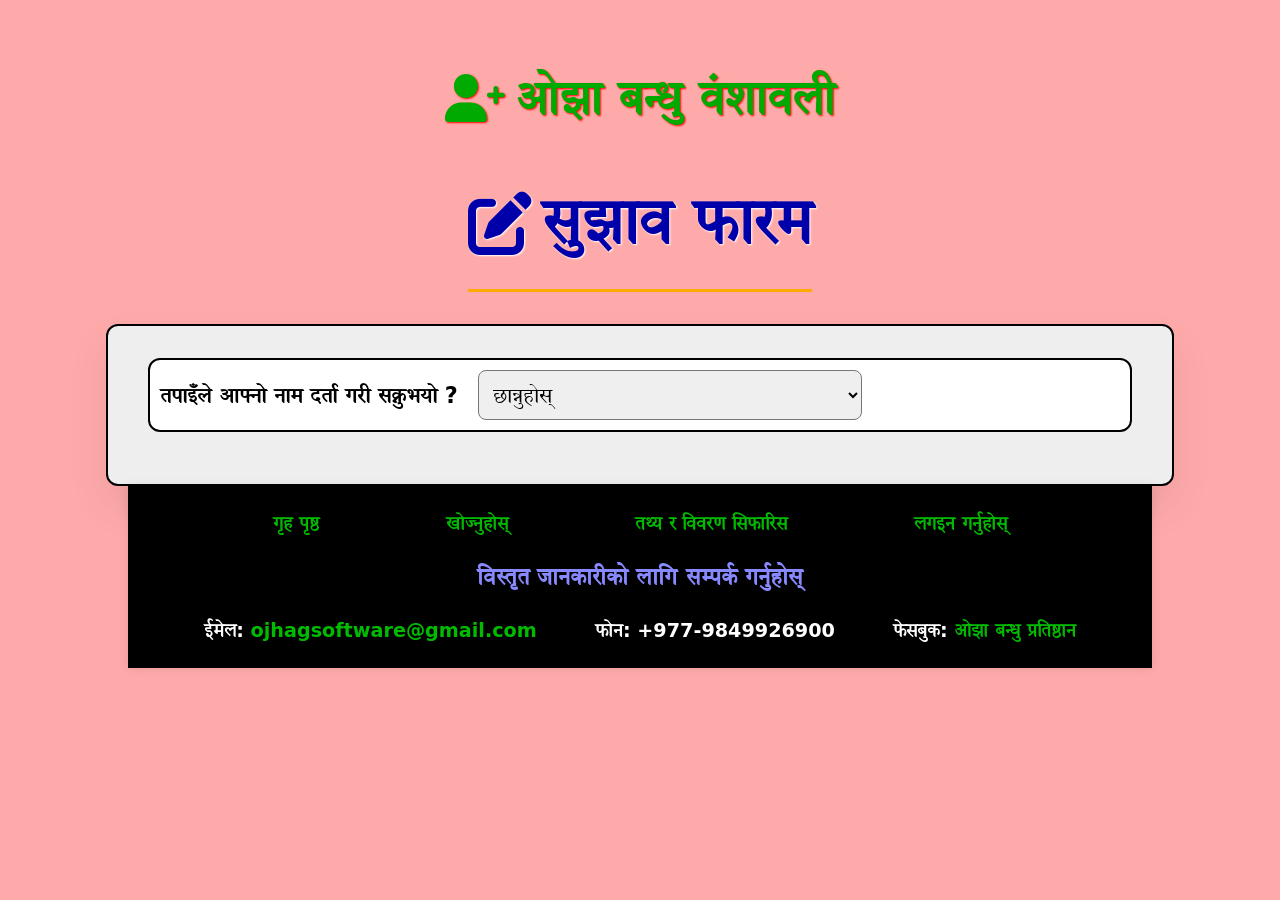
==== RequestPage/RequestIndex.html @ 09c6cccd "Initial project upload" ====
<!DOCTYPE html>
<html lang="en">
<head>
    <meta charset="UTF-8" />
    <meta name="viewport" content="width=device-width, initial-scale=1.0" />
    <title>सदस्य सुझाव</title>
    <link rel="icon" type="image/x-icon" href="../ojhag.png">
    <link rel="stylesheet" href="https://cdnjs.cloudflare.com/ajax/libs/font-awesome/6.0.0-beta3/css/all.min.css" />
    <link rel="stylesheet" href="RequestStyle.css" />
</head>
<body>
    <div id="MainBody">
        <h1 id="MainHeading1"><i class="fas fa-user-plus"></i>ओझा बन्धु वंशावली</h1>
        <h1 id="MainHeading2"><i class="fas fa-edit"></i>सुझाव फारम</h1>
        
        <div id="FillerDataBox">
            <div id="IsRegisteredBox">
                तपाइँले आफ्नो नाम दर्ता गरी सक्नुभयो ? 
                <select id="isRegisteredSelect">
                    <option selected disabled>छान्नुहोस्</option>
                    <option value="yes">गरी सकेँ</option>
                    <option value="no">गरेको छैँन</option>
                </select>
            </div>
            <div id="FillerIdentificationBox" style="display:none;">
                <div id="FillerIDHead">तपाइँको विवरण भर्नुहोस्</div>
                <div id="GenSelectBox">पुस्ता छान्नुहोस्
                    <select id="fillerGenerationSelect">
                        <option selected disabled>छान्नुहोस्</option>
                        <option value="1">पहिलो पुस्ता</option>
                        <option value="2">दोस्रो पुस्ता</option>
                        <option value="3">तेस्रो पुस्ता</option>
                        <option value="4">चौथो पुस्ता</option>
                        <option value="5">पाँचौं पुस्ता</option>
                        <option value="6">छैटौं पुस्ता</option>
                        <option value="7">सातौं पुस्ता</option>
                        <option value="8">आठौं पुस्ता</option>
                        <option value="9">नवौं पुस्ता</option>
                        <option value="10">दसौं पुस्ता</option>
                    </select>
                </div>
                <div id="CodeFillingBox">
                    <div id="CodeFillerLabel">आफ्नो ब्यक्तिगत कोड भर्नुहोस्ः</div>
                    <input type="text" id="fillerCode" placeholder="आफ्नो ब्यक्तिगत कोड । जस्तो K3.5.M2" />                    
                </div>
                <div id="FillerNameBox" style="display:none;">
                    <div id="FillerNameLabel">यो तपाइँ हो ?</div>
                    <div id="FillerName"></div>
                    <div id="FillerPhotoBox"><img id="FillerPhoto" src="" alt="Photo" style="display:none;" /></div>
                </div>
                <button id="btnConfirmFiller" style="display:none;">पुष्टि गर्नुहोस्</button>
                <div id="IsMemberRegisteredBox" style="display:none;">
                    विवरण भर्नुपर्ने मानिस सदस्यको रुपमा दर्ता भैसक्नुभएको छ ? 
                    <select id="isMemberRegisteredSelect">
                        <option selected disabled>छान्नुहोस्</option>
                        <option value="yes">भैसकेको छ </option>
                        <option value="no">भएको छैँन</option>
                    </select>
                </div> 
            </div> 
        </div>        
                
        <div id="SuggestMemberContainer" style="display:none;">
            <div id="SuggestMemberContainerHeading">आफन्तको विवरण भर्नुहोस्</div>
            <form id="addMemberForm" enctype="multipart/form-data">      
                <div id="MemberPersonalCodeBox" class="form-group" style="display:none;">
                    <label><i class="fas fa-code"></i> ब्यक्तिगत कोड</label>
                    <select id="MemberPersonalCodeSelect">
                        <option selected disabled>छान्नुहोस्</option>
                    </select>
                </div>
                <div class="form-group">
                    <label><i class="fas fa-book"></i> पुरा नाम (नेपालीमा)</label>
                    <input type="text" id="fullName" placeholder="जस्तोः रामप्रसाद ओझा" required />
                </div>
                <div class="form-group">
                    <label><i class="fas fa-book"></i> Full Name (English)</label>
                    <input type="text" id="fullNameEn" placeholder="e.g. Ram Prasad Ojha"/>
                </div>
                <div class="form-group">
                    <label><i class="fas fa-venus-mars"></i> लिङ्गः</label>
                    <select id="gender">
                        <option value="M">पुरूष</option>
                        <option value="F">महिला</option>
                        <option value="O">अन्य</option>
                    </select>
                </div>
                <div class="form-group">
                    <label><i class="fas fa-map-pin"></i> स्थायी ठेगानाः</label>
                    <input type="text" id="address" placeholder="वर्तमान/अन्तिम स्थायी ठेगाना" />
                </div>
                <div class="form-group">
                    <label><i class="fas fa-phone"></i> मोबाइल नंः</label>
                    <input type="tel" id="mobile" placeholder="98XXXXXXXX" />
                </div>
                <div class="form-group">
                    <label><i class="fas fa-envelope"></i> इमेल ठेगानाः</label>
                    <input type="email" id="email" placeholder="name@example.com" />
                </div>
                <div class="form-group">
                    <label><i class="fas fa-male"></i> बाबुको नामः</label>
                    <input type="text" id="father" placeholder="बाबुको पुरा नाम" />
                </div>
                <div class="form-group">
                    <label><i class="fas fa-female"></i> आमाको पुरा नामः</label>
                    <input type="text" id="mother" placeholder="आमाको पुरा नाम" />
                </div>
                <div class="form-group">
                    <label><i class="fas fa-ring"></i> श्रीमान/श्रीमतीको नामः</label>
                    <input type="text" id="spouse" placeholder="श्रीमान/श्रीमतीको नाम" />
                </div>
                <div class="form-group">
                    <label><i class="fas fa-calendar-alt"></i> जन्म मिति (बि.सं.)</label>
                    <input type="text" id="dob" placeholder="e.g. 2045-03-12" />
                </div>
                <div class="form-group full-width">
                    <label><i class="fas fa-child"></i> छोराहरूः</label>
                    <input type="text" id="sonsInput" placeholder="छोराहरूको नाम अल्पविराम (,) ले छुट्याउनुहोस्" />
                </div>
                <div class="form-group full-width">
                    <label><i class="fas fa-child"></i> छोरीहरूः</label>
                    <input type="text" id="daughtersInput" placeholder="छोरीहरूको नाम अल्पविराम (,) ले छुट्याउनुहोस्" />
                </div>
                <div class="form-group">
                    <label><i class="fas fa-briefcase"></i> पेशाः</label>
                    <input type="text" id="profession" placeholder="खेती, ब्यापार इत्यादि" />
                </div>
                <div class="form-group">
                    <label><i class="fas fa-graduation-cap"></i> शैक्षिक योग्यताः</label>
                    <input type="text" id="qualification" placeholder="e.g. M.A. " />
                </div>
                <div class="form-group">
                    <label><i class="fas fa-sort-numeric-up"></i> परिवारमा स्थानः</label>
                    <input type="text" id="position" placeholder="जेठो छोरो, साइँली बुहारी इत्यादि" />
                </div>
                <div class="form-group full-width">
                    <label><i class="fas fa-home"></i> विस्तृत ठेगानाः</label>
                    <textarea id="detailAddress" rows="2" placeholder="बसाइँ सराइ लगायत ठेगानाको इतिहास ..."></textarea>
                </div>
                <div class="form-group full-width">
                    <label><i class="fas fa-tools"></i> विस्तृत व्यवसायः</label>
                    <textarea id="detailProfession" rows="2" placeholder="व्यवसाय सम्बन्धि सम्पूर्ण जानकारी ..."></textarea>
                </div>
                <div class="form-group">
                    <label><i class="fas fa-book-open"></i> जीवन कथाः</label>
                    <textarea id="lifeStory" rows="2" placeholder="संक्षिप्त जीवन कथा ..."></textarea>
                </div>
                <div class="form-group">
                    <label><i class="fas fa-hourglass-end"></i> मृत्यु मिति / उमेर</label>
                    <input type="text" id="dodAge" placeholder="मृत्यु भैसकेको भए मिति, जीवित भए उमेर लेख्नुहोस्" />
                </div>
                <div class="form-group">
                    <label><i class="fas fa-image"></i> फोटो (अनुपात 3:4, अधिकतम 1MB) - पासपोर्ट साइज</label>
                    <div class="photo-upload-area">
                        <input type="file" id="photoFile" accept="image/*" style="display:none;" />
                        <button type="button" id="uploadToCloudinaryBtn" style="padding:6px 18px;">
                            <i class="fas fa-cloud-upload-alt"></i> फोटो छान्नुहोस्
                        </button>
                        <div id="photoFileNameDisplay" class="photo-file-name">कुनै फोटो छानिएको छैन</div>
                        <img id="photoPreview" class="photo-preview" src="" alt="preview" style="display:none;" />
                    </div>
                    <div id="uploadStatus" style="font-size:0.85rem; color:#2c5f2d;"></div>
                    <input type="hidden" id="photoUrl" value="" />
                    <input type="hidden" id="publicId" value="" />
                </div>
                <div id="ButtonBox">
                    <button type="reset" id="btnReset"><i class="fas fa-undo-alt"></i> रिसेट गर्नुहोस्</button>
                    <button type="submit" id="btnAddSuggestion"><i class="fas fa-save"></i> सुझाव पठाउनुहोस्</button>
                </div>
            </form>
            <div id="formFeedback" style="margin-top: 18px; font-weight: 500;"></div>
        </div>
        <div id="FooterBox">
            <div id="FooterLinks">
                <a href="../index.html">गृह पृष्ठ</a>
                <a href="../SearchPage/SearchIndex.html">खोज्नुहोस्</a>
                <a href="../RequestPage/RequestIndex.html">तथ्य र विवरण सिफारिस</a>
                <a href="../AdminPage/LoginPage/LoginIndex.html">लगइन गर्नुहोस्</a>
            </div>
            <div id="FooterHeading">विस्तृत जानकारीको लागि सम्पर्क गर्नुहोस्</div>
            <div id="FooterContacts">
                <div>ईमेल: <a href="mailto:ojhagsoftware@gmail.com">ojhagsoftware@gmail.com</a></div>
                <div>फोन: +977-9849926900</div>
                <div>फेसबुक: <a href="https://www.facebook.com/profile.php?id=100014476511307" target="_blank">ओझा बन्धु प्रतिष्ठान</a></div>
            </div>
        </div>
    </div>

    <!-- Crop Modal -->
    <div id="cropModal" class="crop-modal" style="display:none;">
        <div class="crop-modal-content">
            <div class="crop-modal-header">
                <h2><i class="fas fa-crop-alt"></i> फोटो क्रप गर्नुहोस् (3:4 पासपोर्ट साइज)</h2>
                <span class="crop-modal-close" id="cropModalClose">&times;</span>
            </div>
            <div class="crop-modal-body">
                <div class="crop-container" id="cropContainer">
                    <div class="crop-image-wrapper">
                        <img id="cropImage" src="" alt="Crop Image" />
                        <div class="crop-overlay" id="cropOverlay">
                            <div class="crop-box" id="cropBox">
                                <div class="crop-handle crop-handle-nw" data-handle="nw"></div>
                                <div class="crop-handle crop-handle-n" data-handle="n"></div>
                                <div class="crop-handle crop-handle-ne" data-handle="ne"></div>
                                <div class="crop-handle crop-handle-e" data-handle="e"></div>
                                <div class="crop-handle crop-handle-se" data-handle="se"></div>
                                <div class="crop-handle crop-handle-s" data-handle="s"></div>
                                <div class="crop-handle crop-handle-sw" data-handle="sw"></div>
                                <div class="crop-handle crop-handle-w" data-handle="w"></div>
                                <div class="crop-grid"></div>
                                <div class="crop-ratio-label">3:4</div>
                            </div>
                        </div>
                    </div>
                </div>
                <div class="crop-controls">
                    <button id="cropZoomIn" class="crop-btn" title="Zoom In"><i class="fas fa-search-plus"></i></button>
                    <button id="cropZoomOut" class="crop-btn" title="Zoom Out"><i class="fas fa-search-minus"></i></button>
                    <button id="cropRotateLeft" class="crop-btn" title="Rotate Left"><i class="fas fa-undo-alt"></i></button>
                    <button id="cropRotateRight" class="crop-btn" title="Rotate Right"><i class="fas fa-redo-alt"></i></button>
                    <button id="cropReset" class="crop-btn" title="Reset"><i class="fas fa-home"></i></button>
                </div>
                <div class="crop-actions">
                    <button id="cropCancel" class="crop-btn-secondary"><i class="fas fa-times"></i> रद्द गर्नुहोस्</button>
                    <button id="cropConfirm" class="crop-btn-primary"><i class="fas fa-check"></i> क्रप गर्नुहोस्</button>
                </div>
            </div>
        </div>
    </div>
    
    <!-- Scripts -->
    <script src="https://cdn.jsdelivr.net/npm/@supabase/supabase-js@2"></script>
    <script src="../../SupabaseConfig.js"></script>
    <script src="RequestScript.js"></script>
</body>
</html>
---- RequestPage/RequestStyle.css ----
@font-face {
    font-family: 'MySanskritFont';
    src: url('../Sanskrit-Text.ttf') format('truetype');
    font-weight: normal;
    font-style: normal;
}
* {
    margin: 0;
    padding: 0;
    box-sizing: border-box;
    font-family: 'Segoe UI', Roboto, system-ui, 'MySanskritFont', sans-serif;
}
body {
    background: #ffaaaa;
    padding: 2rem 1rem;
    display: flex;
    justify-content: center;
}
#MainBody{
    width: 100%;
    max-width: 1100px;
    display: flex;
    flex-direction: column;
    align-items: center;
    padding: 1rem;
}
#MainHeading1 {
    font-size: 3rem;
    font-weight: bold;
    color: #00aa00;
    display: flex;
    align-items: center;
    justify-content: center;
    gap: 10px;
    text-shadow: 1px 1px 2px #ff0000;
    margin-bottom: 0.5rem;
}
#MainHeading2 {
    font-size: 4rem;
    font-weight: bold;
    color: #0000aa;
    display: flex;
    align-items: center;
    justify-content: center;
    gap: 10px;
    border-bottom: 3px solid #ffaa00;
    text-shadow: 1px 1px 2px #fff;
    margin-bottom: 2rem;
}
#FillerDataBox{
    width: 100%;
    display: flex;
    flex-direction: column;
    align-items: stretch;
    background: #eee;
    border: 2px solid #000;
    border-radius: 12px;
    box-shadow: 0 20px 40px rgba(0,0,0,0.08);
    padding: 2rem 2.5rem;
}
#IsRegisteredBox{
    width: 100%;
    display: flex;
    flex-direction: row;
    align-items: center;
    font-size: 1.4rem;
    font-weight: bold;
    padding: 10px;
    gap: 20px;
    background: #fff;
    border-radius: 12px;
    border: 2px solid #000;
    margin-bottom: 20px;
}
#IsRegisteredBox select{
    width: 40%;
    padding: 10px;
    font-size: 1.4rem;
    border-radius: 8px;
}
#IsMemberRegisteredBox{
    width: 100%;
    display: none;
    flex-direction: row;
    align-items: center;
    font-size: 1.4rem;
    font-weight: bold;
    padding: 10px;
    gap: 20px;
    background: #fff;
    border-radius: 12px;
    border: 2px solid #000;
}
#IsMemberRegisteredBox select{
    width: 40%;
    padding: 10px;
    font-size: 1.4rem;
    border-radius: 8px;
}
#FillerIdentificationBox{
    width: 100%;
    display: flex;
    flex-direction: column;
    border: 2px solid #000;
    border-radius: 12px;
    background: linear-gradient(135deg, #99c, #99e);
    gap: 20px;
    padding: 20px;
    margin-bottom: 20px;
}
#FillerIDHead{
    font-size: 2.2rem;
    font-weight: bold;
    color: #a00;
    text-align: center;
    text-shadow: 1px 1px 2px #fff;
}
#GenSelectBox{
    width: 100%;
    display: flex;
    flex-direction: row;
    align-items: center;
    justify-content: space-evenly;
    font-size: 1.4rem;
    font-weight: bold;
    padding: 10px;
    gap: 20px;
}
#GenSelectBox select{
    width: 40%;
    padding: 10px;
    font-size: 1.4rem;
    border-radius: 8px;
}
#CodeFillingBox{
    width: 100%;
    display: flex;
    flex-direction: row;
    align-items: center;
    justify-content: space-evenly;
    font-size: 1.4rem;
    font-weight: bold;
    padding: 10px;
    gap: 20px;
}
#CodeFillingBox input{
    width: 40%;
    padding: 10px;
    font-size: 1.4rem;
    border-radius: 8px;
}
#FillerNameBox{
    width: 100%;
    display: flex;
    flex-direction: row;
    align-items: center;
    justify-content: space-evenly;
    font-size: 1.4rem;
    font-weight: bold;
    padding: 10px;
    gap: 20px;
    background: #e8e8ff;
    border-radius: 12px;
    border: 2px solid #6666cc;
}
#FillerNameLabel{
    font-size: 1.6rem;
    color: #0000aa;
}
#FillerName{
    font-size: 1.6rem;
    color: #006600;
    font-weight: bold;
    min-width: 200px;
}
#FillerPhotoBox{
    display: flex;
    justify-content: center;
    align-items: center;
}
#FillerPhoto{
    width: 80px;
    height: 80px;
    object-fit: cover;
    border-radius: 50%;
    border: 3px solid #b8864b;
    background: #f0ebe4;
}
#btnConfirmFiller{
    width: 50%;
    align-self: center;
    padding: 12px 30px;
    font-size: 1.6rem;
    font-weight: bold;
    background: linear-gradient(180deg, #070, #090, #070);
    color: #fff;
    border: none;
    border-radius: 20px;
    cursor: pointer;
}
#btnConfirmFiller:hover{
    background: linear-gradient(180deg, #050, #070, #050);
    color: #ff0;
    transform: scale(1.02);
}

#SuggestMemberContainer {
    width: 100%;
    display: flex;
    flex-direction: column;
    align-items: stretch;
    background: #bbb;
    border-radius: 12px;
    box-shadow: 0 20px 40px rgba(0,0,0,0.08);
    padding: 2rem 2.5rem;
    margin-top: 20px;
}

#SuggestMemberContainerHeading{
    width: 100%;
    font-size: 2.4rem;
    font-weight: bold;
    color: #a00;
    text-align: center;
    text-shadow: 1px 1px 2px #fff;
    margin-bottom: 20px;
}

#addMemberForm {
    width: 100%;
    display: flex;
    flex-direction: column;
    align-items: stretch;
}

.form-group {
    width: 100%;
    display: flex;
    flex-direction: column;
    gap: 5px;
    border: 2px solid #000;
    border-radius: 12px;
    padding: 12px 15px;
    margin: 4px 0;
    background: linear-gradient(135deg, #797, #575);
}

.form-group label {
    width: 100%;
    font-weight: 500;
    color: #2c3e4e;
    font-size: 1.4rem;
    display: flex;
    align-items: center;
    gap: 15px;
}
.form-group label i { 
    color: #b8864b; 
    width: 24px;
    text-shadow: 2px 2px 3px #000;
}
.form-group input, 
.form-group textarea, 
.form-group select {
    width: 100%;
    padding: 10px 14px;
    border: 1px solid #000;
    border-radius: 12px;
    background: #ccc;
    font-size: 1.4rem;
    transition: 0.2s;
    outline: none;
}
.form-group input:focus, 
.form-group textarea:focus, 
.form-group select:focus {
    border-color: #0f0;
    box-shadow: 0 0 0 3px rgba(184,134,75,0.15);
    color: #000;
    background: #fff;
}
.form-group textarea { 
    resize: vertical; 
    min-height: 60px; 
    width: 100%;
}

.full-width {
    width: 100%;
}

.photo-upload-area {
    width: 100%;
    display: flex;
    flex-wrap: wrap;
    align-items: center;
    gap: 16px;
}
.photo-upload-area input[type="file"] { 
    display: none !important; 
}
.photo-preview {
    width: 80px;
    height: 120px;
    object-fit: cover;
    border-radius: 12px;
    border: 2px solid #ddd6cb;
    background: #f0ebe4;
}
.photo-file-name {
    font-size: 1.2rem;
    font-weight: 500;
    color: #333;
    background: #ede7de;
    padding: 8px 16px;
    border-radius: 12px;
    border: 1px solid #b8864b;
    min-width: 150px;
    flex: 1;
}

#uploadToCloudinaryBtn{
    padding: 10px 20px;
    background: linear-gradient(180deg, #770, #990, #770);
    color: #fff;
    font-size: 1.4rem;
    font-weight: bold;
    border: none;
    border-radius: 20px;
    cursor: pointer;
}
#uploadToCloudinaryBtn:hover{
    background: linear-gradient(180deg, #550, #770, #550);
    color: #ff0;            
}
#photoPreview{
    width: 100px;
    height: 150px;
    object-fit: cover;
}
#btnReset{
    padding: 10px 20px;
    background: linear-gradient(180deg, #007, #009, #007);
    color: #fff;
    border: none;
    border-radius: 20px;
    font-size: 1.4rem;
    font-weight: bold;
    cursor: pointer;
}
#btnReset:hover{
    background: linear-gradient(180deg, #005, #007, #005);
    color: #ff0;            
}
#btnAddSuggestion{
    padding: 10px 20px;
    background: linear-gradient(180deg, #070, #090, #070);
    color: #fff;
    border: none;
    border-radius: 20px;
    font-size: 1.4rem;
    font-weight: bold;
    cursor: pointer;
}
#btnAddSuggestion:hover{
    background: linear-gradient(180deg, #050, #070, #050);
    color: #ff0;            
}

#ButtonBox{
    width: 100%;
    display: flex;
    flex-direction: row;
    align-items: center;
    justify-content: space-evenly;
    padding: 10px 0;
    gap: 20px;
}

#formFeedback {
    width: 100%;
    margin-top: 18px;
    font-weight: 500;
    text-align: center;
    padding: 10px;
    border-radius: 8px;
}

#uploadStatus {
    width: 100%;
    font-size: 0.9rem;
    padding: 4px 0;
}
#MemberPersonalCodeBox {
    display: none;
}

#MemberPersonalCodeBox select {
    width: 100%;
    padding: 10px 14px;
    border: 1px solid #000;
    border-radius: 12px;
    background: #ccc;
    font-size: 1.4rem;
    transition: 0.2s;
    outline: none;
}

#MemberPersonalCodeBox select:focus {
    border-color: #0f0;
    box-shadow: 0 0 0 3px rgba(184,134,75,0.15);
    color: #000;
    background: #fff;
}

.edit-mode-indicator {
    background: #ffaa00;
    color: #000;
    padding: 5px 15px;
    border-radius: 20px;
    font-size: 1.2rem;
    font-weight: bold;
    display: inline-block;
    margin-left: 10px;
}
#FooterBox {
    width: 80vw;
    background-color: #000000;
    color: #fff;
    padding: 2vh;
    box-shadow: 0 0 10px rgba(0, 0, 0, 0.1);
    text-align: center;
    margin-bottom: 2vh;
}

#FooterLinks {
    display: flex;
    flex-direction: row;
    justify-content: space-evenly;
    margin-bottom: 1vh;
}

#FooterLinks a {
    color: #00bb00;
    text-decoration: none;
    font-size: 1.2rem;
    font-weight: bold;
}

#FooterLinks a:hover {
    text-decoration: underline;
    color: #008800;
}

#FooterHeading {
    font-size: 1.5rem;
    font-weight: bold;
    color: #8888ff;
}

#FooterContacts {
    margin-top: 1vh;
    display: flex;
    flex-direction: row;
    justify-content: space-evenly;
    align-items: center;
}

#FooterContacts div {
    font-size: 1.2rem;
    font-weight: bold;
    text-decoration: italic;
}

#FooterContacts a {
    color: #00bb00;
    text-decoration: none;
}

/* ================================================ */
/* CROP MODAL STYLES */
/* ================================================ */
.crop-modal {
    position: fixed;
    top: 0;
    left: 0;
    width: 100%;
    height: 100%;
    background: rgba(0,0,0,0.85);
    z-index: 9999;
    display: none;
    justify-content: center;
    align-items: center;
    padding: 20px;
}

.crop-modal-content {
    background: #fff;
    border-radius: 20px;
    max-width: 800px;
    width: 100%;
    max-height: 95vh;
    overflow-y: auto;
    box-shadow: 0 20px 60px rgba(0,0,0,0.5);
    animation: modalFadeIn 0.3s ease;
}

@keyframes modalFadeIn {
    from {
        opacity: 0;
        transform: scale(0.9) translateY(20px);
    }
    to {
        opacity: 1;
        transform: scale(1) translateY(0);
    }
}

.crop-modal-header {
    display: flex;
    justify-content: space-between;
    align-items: center;
    padding: 20px 25px;
    border-bottom: 2px solid #eee;
    background: linear-gradient(135deg, #f8f8f8, #fff);
    border-radius: 20px 20px 0 0;
}

.crop-modal-header h2 {
    font-size: 1.6rem;
    color: #2c3e4e;
    display: flex;
    align-items: center;
    gap: 10px;
}

.crop-modal-header h2 i {
    color: #b8864b;
}

.crop-modal-close {
    font-size: 2.5rem;
    font-weight: bold;
    color: #999;
    cursor: pointer;
    transition: color 0.2s;
    line-height: 1;
}

.crop-modal-close:hover {
    color: #d00;
}

.crop-modal-body {
    padding: 20px 25px 25px;
}

.crop-container {
    position: relative;
    display: flex;
    justify-content: center;
    align-items: center;
    background: #1a1a1a;
    border-radius: 12px;
    overflow: hidden;
    border: 2px solid #444;
    min-height: 400px;
    max-height: 65vh;
    user-select: none;
    -webkit-user-select: none;
}

.crop-image-wrapper {
    position: relative;
    display: inline-block;
    max-width: 100%;
    max-height: 65vh;
    overflow: hidden;
    touch-action: none;
}

.crop-image-wrapper img {
    display: block;
    max-width: 100%;
    max-height: 65vh;
    object-fit: contain;
    user-select: none;
    -webkit-user-drag: none;
    pointer-events: none;
    transition: transform 0.1s ease;
}

.crop-overlay {
    position: absolute;
    top: 0;
    left: 0;
    width: 100%;
    height: 100%;
    pointer-events: none;
}

.crop-box {
    position: absolute;
    border: 2px solid rgba(255, 255, 255, 0.9);
    box-shadow: 0 0 0 9999px rgba(0, 0, 0, 0.5);
    pointer-events: auto;
    cursor: move;
    min-width: 50px;
    min-height: 50px;
    touch-action: none;
}

.crop-box .crop-grid {
    position: absolute;
    top: 0;
    left: 0;
    width: 100%;
    height: 100%;
    pointer-events: none;
}

.crop-box .crop-grid::before,
.crop-box .crop-grid::after {
    content: '';
    position: absolute;
    background: rgba(255, 255, 255, 0.15);
}

.crop-box .crop-grid::before {
    top: 33.33%;
    left: 0;
    width: 100%;
    height: 33.33%;
    border-top: 1px solid rgba(255, 255, 255, 0.2);
    border-bottom: 1px solid rgba(255, 255, 255, 0.2);
}

.crop-box .crop-grid::after {
    left: 33.33%;
    top: 0;
    width: 33.33%;
    height: 100%;
    border-left: 1px solid rgba(255, 255, 255, 0.2);
    border-right: 1px solid rgba(255, 255, 255, 0.2);
}

.crop-box .crop-ratio-label {
    position: absolute;
    bottom: -30px;
    left: 50%;
    transform: translateX(-50%);
    color: rgba(255, 255, 255, 0.9);
    font-size: 12px;
    font-weight: bold;
    background: rgba(0, 0, 0, 0.7);
    padding: 2px 12px;
    border-radius: 4px;
    white-space: nowrap;
    pointer-events: none;
}

.crop-handle {
    position: absolute;
    width: 14px;
    height: 14px;
    background: #00ff00;
    border: 2px solid #fff;
    border-radius: 3px;
    pointer-events: auto;
    touch-action: none;
    z-index: 10;
}

.crop-handle-nw { top: -7px; left: -7px; cursor: nw-resize; }
.crop-handle-n { top: -7px; left: 50%; transform: translateX(-50%); cursor: n-resize; }
.crop-handle-ne { top: -7px; right: -7px; cursor: ne-resize; }
.crop-handle-e { top: 50%; right: -7px; transform: translateY(-50%); cursor: e-resize; }
.crop-handle-se { bottom: -7px; right: -7px; cursor: se-resize; }
.crop-handle-s { bottom: -7px; left: 50%; transform: translateX(-50%); cursor: s-resize; }
.crop-handle-sw { bottom: -7px; left: -7px; cursor: sw-resize; }
.crop-handle-w { top: 50%; left: -7px; transform: translateY(-50%); cursor: w-resize; }

.crop-controls {
    display: flex;
    justify-content: center;
    gap: 12px;
    margin-top: 15px;
    flex-wrap: wrap;
}

.crop-btn {
    padding: 10px 18px;
    background: #f0f0f0;
    border: 2px solid #ddd;
    border-radius: 12px;
    font-size: 1.1rem;
    cursor: pointer;
    transition: all 0.2s;
    color: #333;
    min-width: 50px;
}

.crop-btn:hover {
    background: #e0e0e0;
    border-color: #b8864b;
    transform: scale(1.05);
}

.crop-actions {
    display: flex;
    justify-content: center;
    gap: 20px;
    margin-top: 20px;
}

.crop-btn-primary,
.crop-btn-secondary {
    padding: 12px 35px;
    border: none;
    border-radius: 12px;
    font-size: 1.2rem;
    font-weight: bold;
    cursor: pointer;
    transition: all 0.3s;
}

.crop-btn-primary {
    background: linear-gradient(180deg, #070, #090, #070);
    color: #fff;
}

.crop-btn-primary:hover {
    background: linear-gradient(180deg, #050, #070, #050);
    color: #ff0;
    transform: scale(1.05);
}

.crop-btn-secondary {
    background: linear-gradient(180deg, #700, #900, #700);
    color: #fff;
}

.crop-btn-secondary:hover {
    background: linear-gradient(180deg, #500, #700, #500);
    color: #ff0;
    transform: scale(1.05);
}

@media (max-width: 768px) {
    #MainHeading1 { font-size: 2rem; }
    #MainHeading2 { font-size: 2.5rem; }
    
    #IsRegisteredBox { 
        flex-direction: column; 
        align-items: stretch;
    }
    #IsRegisteredBox select { 
        width: 100%; 
    }
    
    #GenSelectBox { 
        flex-direction: column; 
        align-items: stretch;
    }
    #GenSelectBox select { 
        width: 100%; 
    }
    
    #CodeFillingBox { 
        flex-direction: column; 
        align-items: stretch;
    }
    #CodeFillingBox input { 
        width: 100%; 
    }
    
    #FillerNameBox { 
        flex-direction: column; 
        align-items: center;
        text-align: center;
    }
    
    #SuggestMemberContainer { 
        padding: 1rem; 
    }
    
    #ButtonBox { 
        flex-direction: column; 
        gap: 10px; 
    }
    #ButtonBox button {
        width: 100%;
    }
    
    #btnConfirmFiller { 
        width: 100%; 
    }
    
    .form-group label {
        font-size: 1.1rem;
    }
    .form-group input, 
    .form-group textarea, 
    .form-group select {
        font-size: 1.1rem;
    }
    .photo-file-name {
        min-width: 100px;
        font-size: 1rem;
    }
    
    .crop-modal-content {
        max-width: 100%;
        margin: 10px;
    }
    
    .crop-container {
        min-height: 250px;
        max-height: 50vh;
    }
    
    .crop-image-wrapper img {
        max-height: 50vh;
    }
    
    .crop-actions {
        flex-direction: column;
        gap: 10px;
    }
    .crop-btn-primary,
    .crop-btn-secondary {
        width: 100%;
        text-align: center;
    }
    
    .crop-modal-header h2 {
        font-size: 1.2rem;
    }
}

@media (max-width: 480px) {
    #MainHeading1 { font-size: 1.5rem; }
    #MainHeading2 { font-size: 2rem; }
    #FillerIDHead { font-size: 1.6rem; }
    #SuggestMemberContainerHeading { font-size: 1.8rem; }
    .form-group { padding: 8px 10px; }
    .form-group label { font-size: 1rem; }
    .form-group input, .form-group textarea, .form-group select { font-size: 1rem; padding: 8px 10px; }
    #SuggestMemberContainer { padding: 0.8rem; }
    .photo-upload-area { flex-direction: column; align-items: stretch; }
    .photo-file-name { text-align: center; }
    
    .crop-container {
        min-height: 200px;
    }
}
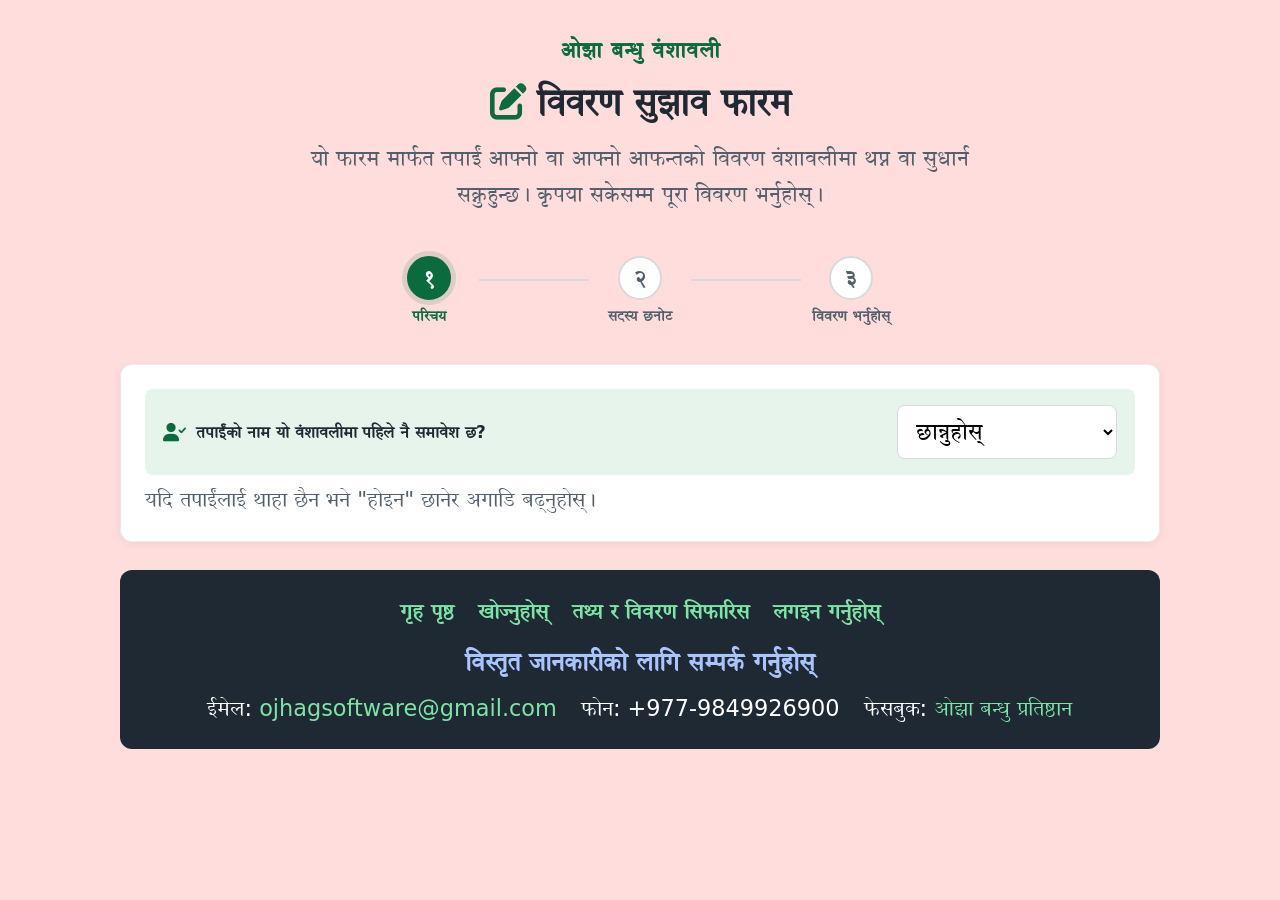
==== commit 0c300821: "working suggestion page" ====
--- a/RequestPage/RequestIndex.html
+++ b/RequestPage/RequestIndex.html
@@ -3,30 +3,79 @@
 <head>
     <meta charset="UTF-8" />
     <meta name="viewport" content="width=device-width, initial-scale=1.0" />
-    <title>सदस्य सुझाव</title>
+    <title>विवरण सुझाव फारम</title>
     <link rel="icon" type="image/x-icon" href="../ojhag.png">
     <link rel="stylesheet" href="https://cdnjs.cloudflare.com/ajax/libs/font-awesome/6.0.0-beta3/css/all.min.css" />
     <link rel="stylesheet" href="RequestStyle.css" />
 </head>
 <body>
     <div id="MainBody">
-        <h1 id="MainHeading1"><i class="fas fa-user-plus"></i>ओझा बन्धु वंशावली</h1>
-        <h1 id="MainHeading2"><i class="fas fa-edit"></i>सुझाव फारम</h1>
-        
-        <div id="FillerDataBox">
+
+        <!-- ============================================================
+             PAGE HEADER
+             ============================================================ -->
+        <header id="PageHeader">
+            <div id="PageOrg">ओझा बन्धु वंशावली</div>
+            <h1 id="PageTitle"><i class="fas fa-edit"></i> विवरण सुझाव फारम</h1>
+            <p id="PageIntro">
+                यो फारम मार्फत तपाईं आफ्नो वा आफ्नो आफन्तको विवरण वंशावलीमा थप्न
+                वा सुधार्न सक्नुहुन्छ। कृपया सकेसम्म पूरा विवरण भर्नुहोस्।
+            </p>
+        </header>
+
+        <!-- ============================================================
+             PROGRESS INDICATOR
+             ============================================================ -->
+        <div id="ProgressBar" aria-label="फारम प्रगति">
+            <div class="progress-step is-active" data-step="1">
+                <div class="progress-circle">१</div>
+                <div class="progress-label">परिचय</div>
+            </div>
+            <div class="progress-line"></div>
+            <div class="progress-step" data-step="2">
+                <div class="progress-circle">२</div>
+                <div class="progress-label">सदस्य छनोट</div>
+            </div>
+            <div class="progress-line"></div>
+            <div class="progress-step" data-step="3">
+                <div class="progress-circle">३</div>
+                <div class="progress-label">विवरण भर्नुहोस्</div>
+            </div>
+        </div>
+
+        <!-- ============================================================
+             STAGE 1: REGISTRATION STATUS
+             ============================================================ -->
+        <section id="FillerDataBox">
             <div id="IsRegisteredBox">
-                तपाइँले आफ्नो नाम दर्ता गरी सक्नुभयो ? 
+                <label for="isRegisteredSelect">
+                    <i class="fas fa-user-check"></i>
+                    तपाईंको नाम यो वंशावलीमा पहिले नै समावेश छ?
+                </label>
                 <select id="isRegisteredSelect">
-                    <option selected disabled>छान्नुहोस्</option>
-                    <option value="yes">गरी सकेँ</option>
-                    <option value="no">गरेको छैँन</option>
+                    <option selected disabled value="">छान्नुहोस्</option>
+                    <option value="yes">हो, छ</option>
+                    <option value="no">होइन, छैन</option>
                 </select>
             </div>
+            <div id="IsRegisteredHelp" class="helper-text">
+                यदि तपाईंलाई थाहा छैन भने "होइन" छानेर अगाडि बढ्नुहोस्।
+            </div>
+
+            <!-- Identification block (shown when "yes") -->
             <div id="FillerIdentificationBox" style="display:none;">
-                <div id="FillerIDHead">तपाइँको विवरण भर्नुहोस्</div>
-                <div id="GenSelectBox">पुस्ता छान्नुहोस्
+                <div id="FillerIDHead">
+                    <i class="fas fa-id-card"></i> आफ्नो परिचय दिनुहोस्
+                </div>
+                <p class="helper-text">
+                    आफ्नो व्यक्तिगत कोड (जस्तै K3.5.M2) वा नामका केही अक्षर टाइप
+                    गर्नुहोस्। तल देखिने सूचीबाट आफ्नो नाममा क्लिक गर्नुहोस्।
+                </p>
+
+                <div id="GenSelectBox">
+                    <label for="fillerGenerationSelect">पुस्ता छान्नुहोस्</label>
                     <select id="fillerGenerationSelect">
-                        <option selected disabled>छान्नुहोस्</option>
+                        <option selected disabled value="">छान्नुहोस्</option>
                         <option value="1">पहिलो पुस्ता</option>
                         <option value="2">दोस्रो पुस्ता</option>
                         <option value="3">तेस्रो पुस्ता</option>
@@ -39,138 +88,406 @@
                         <option value="10">दसौं पुस्ता</option>
                     </select>
                 </div>
+
+                <!-- Single searchable combobox for personal code / name -->
                 <div id="CodeFillingBox">
-                    <div id="CodeFillerLabel">आफ्नो ब्यक्तिगत कोड भर्नुहोस्ः</div>
-                    <input type="text" id="fillerCode" placeholder="आफ्नो ब्यक्तिगत कोड । जस्तो K3.5.M2" />                    
-                </div>
+                    <label for="fillerCode">व्यक्तिगत कोड वा नाम</label>
+                    <div class="combobox" id="fillerCombobox">
+                        <input type="text" id="fillerCode"
+                               placeholder="कोड (K3.5.M2) वा नाम टाइप गर्नुहोस्..."
+                               autocomplete="off"
+                               aria-autocomplete="list"
+                               aria-controls="fillerCodeResults" />
+                        <div class="combobox-results" id="fillerCodeResults"
+                             role="listbox" hidden></div>
+                    </div>
+                </div>
+                <div id="CodeHelp" class="helper-text">
+                    <i class="fas fa-info-circle"></i>
+                    कोड थाहा नभएमा नामका केही अक्षर टाइप गर्नुहोस् वा तलको ईमेलमा सम्पर्क गर्नुहोस्।
+                </div>
+
                 <div id="FillerNameBox" style="display:none;">
-                    <div id="FillerNameLabel">यो तपाइँ हो ?</div>
+                    <div id="FillerNameLabel">यो तपाईं हो?</div>
                     <div id="FillerName"></div>
-                    <div id="FillerPhotoBox"><img id="FillerPhoto" src="" alt="Photo" style="display:none;" /></div>
-                </div>
-                <button id="btnConfirmFiller" style="display:none;">पुष्टि गर्नुहोस्</button>
+                    <div id="FillerPhotoBox">
+                        <img id="FillerPhoto" src="" alt="Photo" style="display:none;" />
+                    </div>
+                </div>
+
+                <button type="button" id="btnConfirmFiller" style="display:none;">
+                    <i class="fas fa-check"></i> पुष्टि गर्नुहोस्
+                </button>
+
                 <div id="IsMemberRegisteredBox" style="display:none;">
-                    विवरण भर्नुपर्ने मानिस सदस्यको रुपमा दर्ता भैसक्नुभएको छ ? 
+                    <label for="isMemberRegisteredSelect">
+                        <i class="fas fa-user-plus"></i>
+                        जसको विवरण भर्न लाग्नुभएको छ, उनी/उनीहरू वंशावलीमा छन्?
+                    </label>
                     <select id="isMemberRegisteredSelect">
-                        <option selected disabled>छान्नुहोस्</option>
-                        <option value="yes">भैसकेको छ </option>
-                        <option value="no">भएको छैँन</option>
+                        <option selected disabled value="">छान्नुहोस्</option>
+                        <option value="yes">हो, छन्</option>
+                        <option value="no">होइन, छैनन्</option>
                     </select>
-                </div> 
-            </div> 
-        </div>        
-                
-        <div id="SuggestMemberContainer" style="display:none;">
-            <div id="SuggestMemberContainerHeading">आफन्तको विवरण भर्नुहोस्</div>
-            <form id="addMemberForm" enctype="multipart/form-data">      
+                </div>
+            </div>
+        </section>
+
+        <!-- ============================================================
+             STAGE 2 + 3: SUGGESTION FORM
+             ============================================================ -->
+        <section id="SuggestMemberContainer" style="display:none;">
+            <div id="SuggestMemberContainerHeading">
+                <i class="fas fa-user-edit"></i>
+                <span id="SuggestHeadingText">आफ्नो/आफन्तको विवरण भर्नुहोस्</span>
+            </div>
+
+            <form id="addMemberForm" enctype="multipart/form-data" novalidate>
+
+                <!-- =====================================================
+                     SECTION A: MEMBER IDENTIFICATION
+                     ===================================================== -->
                 <div id="MemberPersonalCodeBox" class="form-group" style="display:none;">
-                    <label><i class="fas fa-code"></i> ब्यक्तिगत कोड</label>
-                    <select id="MemberPersonalCodeSelect">
-                        <option selected disabled>छान्नुहोस्</option>
-                    </select>
-                </div>
-                <div class="form-group">
-                    <label><i class="fas fa-book"></i> पुरा नाम (नेपालीमा)</label>
-                    <input type="text" id="fullName" placeholder="जस्तोः रामप्रसाद ओझा" required />
-                </div>
-                <div class="form-group">
-                    <label><i class="fas fa-book"></i> Full Name (English)</label>
-                    <input type="text" id="fullNameEn" placeholder="e.g. Ram Prasad Ojha"/>
-                </div>
-                <div class="form-group">
-                    <label><i class="fas fa-venus-mars"></i> लिङ्गः</label>
-                    <select id="gender">
-                        <option value="M">पुरूष</option>
-                        <option value="F">महिला</option>
-                        <option value="O">अन्य</option>
-                    </select>
-                </div>
-                <div class="form-group">
-                    <label><i class="fas fa-map-pin"></i> स्थायी ठेगानाः</label>
-                    <input type="text" id="address" placeholder="वर्तमान/अन्तिम स्थायी ठेगाना" />
-                </div>
-                <div class="form-group">
-                    <label><i class="fas fa-phone"></i> मोबाइल नंः</label>
-                    <input type="tel" id="mobile" placeholder="98XXXXXXXX" />
-                </div>
-                <div class="form-group">
-                    <label><i class="fas fa-envelope"></i> इमेल ठेगानाः</label>
-                    <input type="email" id="email" placeholder="name@example.com" />
-                </div>
-                <div class="form-group">
-                    <label><i class="fas fa-male"></i> बाबुको नामः</label>
-                    <input type="text" id="father" placeholder="बाबुको पुरा नाम" />
-                </div>
-                <div class="form-group">
-                    <label><i class="fas fa-female"></i> आमाको पुरा नामः</label>
-                    <input type="text" id="mother" placeholder="आमाको पुरा नाम" />
-                </div>
-                <div class="form-group">
-                    <label><i class="fas fa-ring"></i> श्रीमान/श्रीमतीको नामः</label>
-                    <input type="text" id="spouse" placeholder="श्रीमान/श्रीमतीको नाम" />
-                </div>
-                <div class="form-group">
-                    <label><i class="fas fa-calendar-alt"></i> जन्म मिति (बि.सं.)</label>
-                    <input type="text" id="dob" placeholder="e.g. 2045-03-12" />
-                </div>
-                <div class="form-group full-width">
-                    <label><i class="fas fa-child"></i> छोराहरूः</label>
-                    <input type="text" id="sonsInput" placeholder="छोराहरूको नाम अल्पविराम (,) ले छुट्याउनुहोस्" />
-                </div>
-                <div class="form-group full-width">
-                    <label><i class="fas fa-child"></i> छोरीहरूः</label>
-                    <input type="text" id="daughtersInput" placeholder="छोरीहरूको नाम अल्पविराम (,) ले छुट्याउनुहोस्" />
-                </div>
-                <div class="form-group">
-                    <label><i class="fas fa-briefcase"></i> पेशाः</label>
-                    <input type="text" id="profession" placeholder="खेती, ब्यापार इत्यादि" />
-                </div>
-                <div class="form-group">
-                    <label><i class="fas fa-graduation-cap"></i> शैक्षिक योग्यताः</label>
-                    <input type="text" id="qualification" placeholder="e.g. M.A. " />
-                </div>
-                <div class="form-group">
-                    <label><i class="fas fa-sort-numeric-up"></i> परिवारमा स्थानः</label>
-                    <input type="text" id="position" placeholder="जेठो छोरो, साइँली बुहारी इत्यादि" />
-                </div>
-                <div class="form-group full-width">
-                    <label><i class="fas fa-home"></i> विस्तृत ठेगानाः</label>
-                    <textarea id="detailAddress" rows="2" placeholder="बसाइँ सराइ लगायत ठेगानाको इतिहास ..."></textarea>
-                </div>
-                <div class="form-group full-width">
-                    <label><i class="fas fa-tools"></i> विस्तृत व्यवसायः</label>
-                    <textarea id="detailProfession" rows="2" placeholder="व्यवसाय सम्बन्धि सम्पूर्ण जानकारी ..."></textarea>
-                </div>
-                <div class="form-group">
-                    <label><i class="fas fa-book-open"></i> जीवन कथाः</label>
-                    <textarea id="lifeStory" rows="2" placeholder="संक्षिप्त जीवन कथा ..."></textarea>
-                </div>
-                <div class="form-group">
-                    <label><i class="fas fa-hourglass-end"></i> मृत्यु मिति / उमेर</label>
-                    <input type="text" id="dodAge" placeholder="मृत्यु भैसकेको भए मिति, जीवित भए उमेर लेख्नुहोस्" />
-                </div>
-                <div class="form-group">
-                    <label><i class="fas fa-image"></i> फोटो (अनुपात 3:4, अधिकतम 1MB) - पासपोर्ट साइज</label>
-                    <div class="photo-upload-area">
-                        <input type="file" id="photoFile" accept="image/*" style="display:none;" />
-                        <button type="button" id="uploadToCloudinaryBtn" style="padding:6px 18px;">
-                            <i class="fas fa-cloud-upload-alt"></i> फोटो छान्नुहोस्
-                        </button>
-                        <div id="photoFileNameDisplay" class="photo-file-name">कुनै फोटो छानिएको छैन</div>
-                        <img id="photoPreview" class="photo-preview" src="" alt="preview" style="display:none;" />
-                    </div>
-                    <div id="uploadStatus" style="font-size:0.85rem; color:#2c5f2d;"></div>
-                    <input type="hidden" id="photoUrl" value="" />
-                    <input type="hidden" id="publicId" value="" />
-                </div>
+                    <label for="MemberCodeSearch">
+                        <i class="fas fa-code"></i>
+                        व्यक्तिगत कोड वा नाम
+                        <span class="required-badge">आवश्यक</span>
+                    </label>
+                    <div class="combobox" id="memberCombobox">
+                        <input type="text" id="MemberCodeSearch"
+                               placeholder="कोड (K6.1.M2) वा सदस्यको नाम टाइप गर्नुहोस्..."
+                               autocomplete="off"
+                               aria-autocomplete="list"
+                               aria-controls="memberCodeResults" />
+                        <div class="combobox-results" id="memberCodeResults"
+                             role="listbox" hidden></div>
+                    </div>
+                    <div class="helper-text">
+                        कोड वा नामका केही अक्षर टाइप गर्नुहोस्। तल देखिने सूचीबाट
+                        सही व्यक्तिमा क्लिक गर्नुहोस्।
+                    </div>
+                </div>
+
+                <!-- =====================================================
+                     SECTION B: PERSONAL INFORMATION
+                     ===================================================== -->
+                <div class="form-section">
+                    <div class="form-section-title">
+                        <i class="fas fa-user"></i> व्यक्तिगत जानकारी
+                    </div>
+
+                    <div class="form-group">
+                        <label for="fullName">
+                            <i class="fas fa-book"></i>
+                            पूरा नाम (नेपालीमा)
+                            <span class="required-badge">आवश्यक</span>
+                        </label>
+                        <input type="text" id="fullName"
+                               placeholder="उदाहरण: रामप्रसाद ओझा"
+                               required />
+                        <div class="field-error" id="err-fullName"></div>
+                    </div>
+
+                    <div class="form-group">
+                        <label for="fullNameEn">
+                            <i class="fas fa-book"></i>
+                            Full Name (English)
+                            <span class="optional-badge">ऐच्छिक</span>
+                        </label>
+                        <input type="text" id="fullNameEn"
+                               placeholder="e.g. Ram Prasad Ojha" />
+                    </div>
+
+                    <div class="form-group">
+                        <label for="gender">
+                            <i class="fas fa-venus-mars"></i> लिङ्ग
+                            <span class="required-badge">आवश्यक</span>
+                        </label>
+                        <select id="gender">
+                            <option value="M">पुरुष</option>
+                            <option value="F">महिला</option>
+                            <option value="O">अन्य</option>
+                        </select>
+                    </div>
+
+                    <div class="form-group">
+                        <label for="dob">
+                            <i class="fas fa-calendar-alt"></i> जन्म मिति (बि.सं.)
+                            <span class="optional-badge">ऐच्छिक</span>
+                        </label>
+                        <input type="text" id="dob" placeholder="उदाहरण: 2045-03-12" />
+                        <div class="helper-text">
+                            ठ्याक्कै थाहा नभए वर्ष मात्र लेख्नुहोस् (जस्तै: 2045)।
+                        </div>
+                    </div>
+
+                    <div class="form-group">
+                        <label for="dodAge">
+                            <i class="fas fa-hourglass-end"></i> मृत्यु मिति / उमेर
+                            <span class="optional-badge">ऐच्छिक</span>
+                        </label>
+                        <input type="text" id="dodAge"
+                               placeholder="मृत्यु भएको भए मिति, जीवित भए उमेर" />
+                    </div>
+                </div>
+
+                <!-- =====================================================
+                     SECTION C: FAMILY INFORMATION
+                     ===================================================== -->
+                <div class="form-section">
+                    <div class="form-section-title">
+                        <i class="fas fa-users"></i> पारिवारिक जानकारी
+                    </div>
+
+                    <div class="form-group">
+                        <label for="father">
+                            <i class="fas fa-male"></i> बाबुको नाम
+                            <span class="optional-badge">ऐच्छिक</span>
+                        </label>
+                        <input type="text" id="father" placeholder="बाबुको पूरा नाम" />
+                    </div>
+
+                    <div class="form-group">
+                        <label for="mother">
+                            <i class="fas fa-female"></i> आमाको नाम
+                            <span class="optional-badge">ऐच्छिक</span>
+                        </label>
+                        <input type="text" id="mother" placeholder="आमाको पूरा नाम" />
+                    </div>
+
+                    <div class="form-group">
+                        <label for="spouse">
+                            <i class="fas fa-ring"></i> श्रीमान/श्रीमतीको नाम
+                            <span class="optional-badge">ऐच्छिक</span>
+                        </label>
+                        <input type="text" id="spouse" placeholder="श्रीमान/श्रीमतीको नाम" />
+                    </div>
+
+                    <div class="form-group">
+                        <label for="sonsInput">
+                            <i class="fas fa-child"></i> छोराहरू
+                            <span class="optional-badge">ऐच्छिक</span>
+                        </label>
+                        <input type="text" id="sonsInput"
+                               placeholder="उदाहरण: राम, श्याम, हरि" />
+                        <div class="helper-text">
+                            नामहरूलाई अल्पविराम (,) ले छुट्याउनुहोस्।
+                        </div>
+                    </div>
+
+                    <div class="form-group">
+                        <label for="daughtersInput">
+                            <i class="fas fa-child"></i> छोरीहरू
+                            <span class="optional-badge">ऐच्छिक</span>
+                        </label>
+                        <input type="text" id="daughtersInput"
+                               placeholder="उदाहरण: सीता, गीता" />
+                        <div class="helper-text">
+                            नामहरूलाई अल्पविराम (,) ले छुट्याउनुहोस्।
+                        </div>
+                    </div>
+
+                    <div class="form-group">
+                        <label for="position">
+                            <i class="fas fa-sort-numeric-up"></i> परिवारमा स्थान
+                            <span class="optional-badge">ऐच्छिक</span>
+                        </label>
+                        <input type="text" id="position"
+                               placeholder="जस्तै: जेठो छोरो, साइँली बुहारी" />
+                    </div>
+                </div>
+
+                <!-- =====================================================
+                     SECTION D: CONTACT
+                     ===================================================== -->
+                <div class="form-section">
+                    <div class="form-section-title">
+                        <i class="fas fa-address-book"></i> सम्पर्क तथा ठेगाना
+                    </div>
+
+                    <div class="form-group">
+                        <label for="address">
+                            <i class="fas fa-map-pin"></i> स्थायी ठेगाना
+                            <span class="optional-badge">ऐच्छिक</span>
+                        </label>
+                        <input type="text" id="address"
+                               placeholder="वर्तमान/अन्तिम स्थायी ठेगाना" />
+                    </div>
+
+                    <div class="form-group">
+                        <label for="mobile">
+                            <i class="fas fa-phone"></i> मोबाइल नम्बर
+                            <span class="optional-badge">ऐच्छिक</span>
+                        </label>
+                        <input type="tel" id="mobile"
+                               placeholder="98XXXXXXXX"
+                               inputmode="numeric"
+                               maxlength="10" />
+                        <div class="field-error" id="err-mobile"></div>
+                    </div>
+
+                    <div class="form-group">
+                        <label for="email">
+                            <i class="fas fa-envelope"></i> इमेल ठेगाना
+                            <span class="optional-badge">ऐच्छिक</span>
+                        </label>
+                        <input type="email" id="email"
+                               placeholder="name@example.com" />
+                        <div class="field-error" id="err-email"></div>
+                    </div>
+                </div>
+
+                <!-- =====================================================
+                     SECTION E: WORK & EDUCATION
+                     ===================================================== -->
+                <div class="form-section">
+                    <div class="form-section-title">
+                        <i class="fas fa-briefcase"></i> पेशा तथा शिक्षा
+                    </div>
+
+                    <div class="form-group">
+                        <label for="profession">
+                            <i class="fas fa-briefcase"></i> पेशा
+                            <span class="optional-badge">ऐच्छिक</span>
+                        </label>
+                        <input type="text" id="profession"
+                               placeholder="खेती, व्यापार इत्यादि" />
+                    </div>
+
+                    <div class="form-group">
+                        <label for="qualification">
+                            <i class="fas fa-graduation-cap"></i> शैक्षिक योग्यता
+                            <span class="optional-badge">ऐच्छिक</span>
+                        </label>
+                        <input type="text" id="qualification"
+                               placeholder="उदाहरण: M.A." />
+                    </div>
+                </div>
+
+                <!-- =====================================================
+                     SECTION F: NARRATIVE / LIFE
+                     ===================================================== -->
+                <div class="form-section">
+                    <div class="form-section-title">
+                        <i class="fas fa-book-open"></i> थप विवरण
+                    </div>
+
+                    <div class="form-group">
+                        <label for="detailAddress">
+                            <i class="fas fa-home"></i> विस्तृत ठेगाना
+                            <span class="optional-badge">ऐच्छिक</span>
+                        </label>
+                        <textarea id="detailAddress" rows="2"
+                                  placeholder="बसाइँ सराइ लगायत ठेगानाको इतिहास ..."></textarea>
+                    </div>
+
+                    <div class="form-group">
+                        <label for="detailProfession">
+                            <i class="fas fa-tools"></i> विस्तृत व्यवसाय
+                            <span class="optional-badge">ऐच्छिक</span>
+                        </label>
+                        <textarea id="detailProfession" rows="2"
+                                  placeholder="व्यवसाय सम्बन्धी थप जानकारी ..."></textarea>
+                    </div>
+
+                    <div class="form-group">
+                        <label for="lifeStory">
+                            <i class="fas fa-book-open"></i> जीवन कथा
+                            <span class="optional-badge">ऐच्छिक</span>
+                        </label>
+                        <textarea id="lifeStory" rows="3"
+                                  placeholder="संक्षिप्त जीवन कथा ..."></textarea>
+                    </div>
+                </div>
+
+                <!-- =====================================================
+                     SECTION G: PHOTO
+                     ===================================================== -->
+                <div class="form-section">
+                    <div class="form-section-title">
+                        <i class="fas fa-image"></i> फोटो
+                    </div>
+
+                    <div class="form-group">
+                        <label>
+                            <i class="fas fa-camera"></i> पासपोर्ट साइजको फोटो
+                            <span class="optional-badge">ऐच्छिक</span>
+                        </label>
+                        <div class="helper-text">
+                            फोटो छानेपछि काट्ने स्क्रिन खुल्नेछ। अनुहार बीचमा राख्नुहोस्।
+                        </div>
+                        <div class="photo-upload-area">
+                            <input type="file" id="photoFile" accept="image/*" style="display:none;" />
+                            <button type="button" id="uploadToCloudinaryBtn" class="btn-secondary">
+                                <i class="fas fa-cloud-upload-alt"></i> फोटो छान्नुहोस्
+                            </button>
+                            <div id="photoFileNameDisplay" class="photo-file-name">
+                                कुनै फोटो छानिएको छैन
+                            </div>
+                            <img id="photoPreview" class="photo-preview" src="" alt="preview" style="display:none;" />
+                        </div>
+                        <div id="uploadStatus" class="upload-status"></div>
+                        <input type="hidden" id="photoUrl" value="" />
+                        <input type="hidden" id="publicId" value="" />
+                    </div>
+                </div>
+
+                <!-- =====================================================
+                     CONSENT
+                     ===================================================== -->
+                <div class="form-group consent-box">
+                    <label class="consent-label">
+                        <input type="checkbox" id="consentCheck" />
+                        <span>
+                            मैले दिएको विवरण सही छ र वंशावलीमा समावेश गर्न
+                            अनुमति दिन्छु।
+                        </span>
+                    </label>
+                    <div class="helper-text" id="consentHelp">
+                        सुझाव पठाउन तलको बाकसमा चिन्ह लगाउनुहोस्।
+                    </div>
+                </div>
+
+                <!-- =====================================================
+                     BUTTONS — submit hidden until consent
+                     ===================================================== -->
                 <div id="ButtonBox">
-                    <button type="reset" id="btnReset"><i class="fas fa-undo-alt"></i> रिसेट गर्नुहोस्</button>
-                    <button type="submit" id="btnAddSuggestion"><i class="fas fa-save"></i> सुझाव पठाउनुहोस्</button>
+                    <button type="reset" id="btnReset" class="btn-danger">
+                        <i class="fas fa-undo-alt"></i> फारम खाली गर्नुहोस्
+                    </button>
+                    <button type="submit" id="btnAddSuggestion"
+                            class="btn-primary" style="display:none;">
+                        <i class="fas fa-paper-plane"></i> सुझाव पठाउनुहोस्
+                    </button>
                 </div>
             </form>
-            <div id="formFeedback" style="margin-top: 18px; font-weight: 500;"></div>
-        </div>
-        <div id="FooterBox">
+
+            <div id="formFeedback" role="alert"></div>
+
+            <div id="SuccessPanel" style="display:none;">
+                <div class="success-icon"><i class="fas fa-check-circle"></i></div>
+                <div class="success-title">तपाईंको सुझाव प्राप्त भयो। धन्यवाद!</div>
+                <div class="success-message">
+                    तपाईंको सुझाव प्रशासकद्वारा समीक्षा गरिनेछ। स्वीकृत भएपछि
+                    वंशावलीमा समावेश हुनेछ। प्रश्न भएमा
+                    <a href="mailto:ojhagsoftware@gmail.com">ojhagsoftware@gmail.com</a>
+                    मा सम्पर्क गर्नुहोस्।
+                </div>
+                <div class="success-actions">
+                    <button type="button" id="btnSubmitAnother" class="btn-primary">
+                        <i class="fas fa-plus"></i> अर्को व्यक्तिको सुझाव दिनुहोस्
+                    </button>
+                    <a href="../index.html" class="btn-secondary">
+                        <i class="fas fa-home"></i> गृह पृष्ठमा जानुहोस्
+                    </a>
+                </div>
+            </div>
+        </section>
+
+        <!-- ============================================================
+             FOOTER
+             ============================================================ -->
+        <footer id="FooterBox">
             <div id="FooterLinks">
                 <a href="../index.html">गृह पृष्ठ</a>
                 <a href="../SearchPage/SearchIndex.html">खोज्नुहोस्</a>
@@ -183,17 +500,27 @@
                 <div>फोन: +977-9849926900</div>
                 <div>फेसबुक: <a href="https://www.facebook.com/profile.php?id=100014476511307" target="_blank">ओझा बन्धु प्रतिष्ठान</a></div>
             </div>
-        </div>
+        </footer>
     </div>
 
-    <!-- Crop Modal -->
-    <div id="cropModal" class="crop-modal" style="display:none;">
+    <!-- ============================================================
+         CROP MODAL
+         ============================================================ -->
+    <div id="cropModal" class="crop-modal" style="display:none;"
+         role="dialog" aria-modal="true" aria-labelledby="cropModalTitle">
         <div class="crop-modal-content">
             <div class="crop-modal-header">
-                <h2><i class="fas fa-crop-alt"></i> फोटो क्रप गर्नुहोस् (3:4 पासपोर्ट साइज)</h2>
-                <span class="crop-modal-close" id="cropModalClose">&times;</span>
+                <h2 id="cropModalTitle">
+                    <i class="fas fa-crop-alt"></i>
+                    फोटो काट्नुहोस् (पासपोर्ट साइज)
+                </h2>
+                <button type="button" class="crop-modal-close" id="cropModalClose"
+                        aria-label="बन्द गर्नुहोस्">&times;</button>
             </div>
             <div class="crop-modal-body">
+                <div class="helper-text" style="text-align:center; margin-bottom:10px;">
+                    अनुहार बीचमा राख्नुहोस्। कुना तानेर साइज मिलाउन सकिन्छ।
+                </div>
                 <div class="crop-container" id="cropContainer">
                     <div class="crop-image-wrapper">
                         <img id="cropImage" src="" alt="Crop Image" />
@@ -214,21 +541,30 @@
                     </div>
                 </div>
                 <div class="crop-controls">
-                    <button id="cropZoomIn" class="crop-btn" title="Zoom In"><i class="fas fa-search-plus"></i></button>
-                    <button id="cropZoomOut" class="crop-btn" title="Zoom Out"><i class="fas fa-search-minus"></i></button>
-                    <button id="cropRotateLeft" class="crop-btn" title="Rotate Left"><i class="fas fa-undo-alt"></i></button>
-                    <button id="cropRotateRight" class="crop-btn" title="Rotate Right"><i class="fas fa-redo-alt"></i></button>
-                    <button id="cropReset" class="crop-btn" title="Reset"><i class="fas fa-home"></i></button>
+                    <button type="button" id="cropZoomIn" class="crop-btn" title="ठूलो बनाउनुहोस्"><i class="fas fa-search-plus"></i></button>
+                    <button type="button" id="cropZoomOut" class="crop-btn" title="सानो बनाउनुहोस्"><i class="fas fa-search-minus"></i></button>
+                    <button type="button" id="cropRotateLeft" class="crop-btn" title="बायाँ घुमाउनुहोस्"><i class="fas fa-undo-alt"></i></button>
+                    <button type="button" id="cropRotateRight" class="crop-btn" title="दायाँ घुमाउनुहोस्"><i class="fas fa-redo-alt"></i></button>
+                    <button type="button" id="cropReset" class="crop-btn" title="सुरुवाती अवस्थामा"><i class="fas fa-home"></i></button>
                 </div>
                 <div class="crop-actions">
-                    <button id="cropCancel" class="crop-btn-secondary"><i class="fas fa-times"></i> रद्द गर्नुहोस्</button>
-                    <button id="cropConfirm" class="crop-btn-primary"><i class="fas fa-check"></i> क्रप गर्नुहोस्</button>
+                    <button type="button" id="cropChooseAnother" class="crop-btn-ghost">
+                        <i class="fas fa-image"></i> अर्को फोटो छान्नुहोस्
+                    </button>
+                    <button type="button" id="cropCancel" class="crop-btn-secondary">
+                        <i class="fas fa-times"></i> रद्द गर्नुहोस्
+                    </button>
+                    <button type="button" id="cropConfirm" class="crop-btn-primary">
+                        <i class="fas fa-check"></i> काटेर राख्नुहोस्
+                    </button>
                 </div>
             </div>
         </div>
     </div>
-    
-    <!-- Scripts -->
+
+    <!-- ============================================================
+         SCRIPTS
+         ============================================================ -->
     <script src="https://cdn.jsdelivr.net/npm/@supabase/supabase-js@2"></script>
     <script src="../../SupabaseConfig.js"></script>
     <script src="RequestScript.js"></script>
--- a/RequestPage/RequestStyle.css
+++ b/RequestPage/RequestStyle.css
@@ -1,856 +1,1283 @@
+/* ============================================================
+   FONT FACE
+   ============================================================ */
 @font-face {
     font-family: 'MySanskritFont';
     src: url('../Sanskrit-Text.ttf') format('truetype');
     font-weight: normal;
     font-style: normal;
 }
+
+/* ============================================================
+   RESET + GLOBAL
+   ============================================================ */
 * {
     margin: 0;
     padding: 0;
     box-sizing: border-box;
     font-family: 'Segoe UI', Roboto, system-ui, 'MySanskritFont', sans-serif;
 }
+
+/* ============================================================
+   DESIGN TOKENS
+   ============================================================ */
+:root {
+    /* ---------- COLORS ---------- */
+    --accent:               #0a6b3e;
+    --accent-dark:          #075030;
+    --accent-soft:          #e6f4ec;
+
+    --danger:               #b02b2b;
+    --danger-soft:          #fdecec;
+    --danger-border:        #f3baba;
+
+    --warn:                 #b8864b;
+
+    --info:                 #1f4e79;
+    --info-soft:            #eaf2fb;
+    --info-border:          #b8d1eb;
+
+    --success:              #0a6b3e;
+    --success-soft:         #e6f4ec;
+    --success-border:       #b8dfc7;
+
+    --text:                 #1f2933;
+    --text-soft:            #52606d;
+    --text-inverse:         #ffffff;
+    --text-footer-heading:  #a9c4ff;
+    --text-footer-link:     #7ce4a5;
+    --text-footer-link-hover: #b7f0c8;
+
+    --border:               #d9d9d9;
+    --border-soft:          #eaeaea;
+    --border-inner:         #f0f2f5;
+
+    --bg:                   #fdd;
+    --bg-surface:           #ffffff;
+    --bg-panel-soft:        #fafbfc;
+    --bg-section-soft:      #fbfcfd;
+    --bg-photo:             #f3f3f3;
+    --bg-footer:            #1f2933;
+
+    --badge-required-bg:    #fde7e7;
+    --badge-optional-bg:    #eef1f4;
+
+    --crop-bg:              #111111;
+    --crop-handle:          #ffd966;
+    --crop-handle-border:   #333333;
+    --crop-overlay-shadow:  rgba(0, 0, 0, 0.5);
+    --crop-modal-backdrop:  rgba(0, 0, 0, 0.85);
+    --crop-ratio-label-bg:  rgba(0, 0, 0, 0.7);
+    --crop-grid-line:       rgba(255, 255, 255, 0.25);
+    --crop-grid-fill:       rgba(255, 255, 255, 0.15);
+
+    --focus-ring:           rgba(10, 107, 62, 0.12);
+    --progress-ring:        rgba(10, 107, 62, 0.14);
+
+    /* ---------- TYPOGRAPHY ---------- */
+    --fs-body:      1.45rem;
+    --fs-label:     1.45rem;
+    --fs-input:     1.48rem;
+    --fs-helper:    1.35rem;
+    --fs-title:     2.30rem;
+    --fs-section:   1.60rem;
+    --fs-badge:     1.22rem;
+    --fs-button:    1.45rem;
+
+    --fs-body-sm:   1.05rem;   /* reserved for secondary UI (labels inside rows) */
+    --fs-org:       var(--fs-body);
+    --fs-progress-label: 0.92rem;
+    --fs-progress-circle: var(--fs-body);
+    --fs-field-error: 0.92rem;
+    --fs-combobox-item: 1rem;
+    --fs-combobox-empty: 0.98rem;
+    --fs-combobox-badge: 0.72rem;
+    --fs-photo-filename: 0.98rem;
+    --fs-feedback: 1.02rem;
+    --fs-success-title: 1.30rem;
+    --fs-success-message: 1.02rem;
+    --fs-footer-link: 1.4rem;
+    --fs-footer-heading: 1.6rem;
+    --fs-footer-contact: 1.4rem;
+    --fs-crop-title: 1.25rem;
+    --fs-crop-close: 2rem;
+    --fs-crop-ratio: 0.85rem;
+    --fs-crop-btn: 1.05rem;
+
+    --fw-normal: 500;
+    --fw-semibold: 600;
+    --fw-bold: 700;
+    --fw-extrabold: 800;
+
+    --lh-base: 1.55;
+    --lh-tight: 1.35;
+    --lh-helper: 1.45;
+
+    --ls-org: 0.5px;
+    --ls-badge: 0.3px;
+
+    /* ---------- SPACING ---------- */
+    --space-xs:  0.25rem;
+    --space-sm:  0.5rem;
+    --space-md:  0.75rem;
+    --space-lg:  1rem;
+    --space-xl:  1.25rem;
+    --space-2xl: 1.5rem;
+    --space-3xl: 1.75rem;
+
+    --body-pad-y: 1.5rem;
+    --body-pad-x: 0.9rem;
+    --main-gap: 1.25rem;
+
+    /* ---------- RADII ---------- */
+    --radius:      12px;
+    --radius-sm:   8px;
+    --radius-pill: 10px;
+
+    /* ---------- SIZES ---------- */
+    --progress-circle-size: 44px;
+    --progress-step-min: 90px;
+    --progress-line-max: 110px;
+    --photo-preview-w: 110px;
+    --photo-preview-h: 147px;
+    --filler-photo-size: 84px;
+    --crop-min-h: 340px;
+    --crop-max-h: 60vh;
+
+    /* ---------- SHADOWS ---------- */
+    --shadow-sm: 0 2px 8px rgba(0, 0, 0, 0.06);
+    --shadow-md: 0 8px 24px rgba(0, 0, 0, 0.12);
+    --shadow-lg: 0 20px 60px rgba(0, 0, 0, 0.5);
+}
+
+/* ============================================================
+   BASE LAYOUT
+   ============================================================ */
+html, body { min-height: 100%; }
+
 body {
-    background: #ffaaaa;
-    padding: 2rem 1rem;
+    background: var(--bg);
+    color: var(--text);
+    padding: var(--body-pad-y) var(--body-pad-x) 2.5rem;
     display: flex;
     justify-content: center;
-}
-#MainBody{
+    line-height: var(--lh-base);
+    font-size: var(--fs-body);
+}
+
+#MainBody {
     width: 100%;
-    max-width: 1100px;
-    display: flex;
-    flex-direction: column;
-    align-items: center;
-    padding: 1rem;
-}
-#MainHeading1 {
-    font-size: 3rem;
-    font-weight: bold;
-    color: #00aa00;
-    display: flex;
-    align-items: center;
-    justify-content: center;
-    gap: 10px;
-    text-shadow: 1px 1px 2px #ff0000;
-    margin-bottom: 0.5rem;
-}
-#MainHeading2 {
-    font-size: 4rem;
-    font-weight: bold;
-    color: #0000aa;
-    display: flex;
-    align-items: center;
-    justify-content: center;
-    gap: 10px;
-    border-bottom: 3px solid #ffaa00;
-    text-shadow: 1px 1px 2px #fff;
-    margin-bottom: 2rem;
-}
-#FillerDataBox{
-    width: 100%;
+    max-width: 1040px;
     display: flex;
     flex-direction: column;
     align-items: stretch;
-    background: #eee;
-    border: 2px solid #000;
-    border-radius: 12px;
-    box-shadow: 0 20px 40px rgba(0,0,0,0.08);
-    padding: 2rem 2.5rem;
-}
-#IsRegisteredBox{
+    gap: var(--main-gap);
+}
+
+/* ============================================================
+   PAGE HEADER
+   ============================================================ */
+#PageHeader {
+    text-align: center;
+    padding: var(--space-sm) var(--space-sm) var(--space-md);
+}
+#PageOrg {
+    font-size: var(--fs-org);
+    font-weight: var(--fw-bold);
+    letter-spacing: var(--ls-org);
+    color: var(--accent);
+    text-transform: uppercase;
+}
+#PageTitle {
+    font-size: var(--fs-title);
+    font-weight: var(--fw-extrabold);
+    color: var(--text);
+    margin-top: 0.35rem;
+    display: flex;
+    align-items: center;
+    justify-content: center;
+    gap: 0.6rem;
+}
+#PageTitle i { color: var(--accent); }
+#PageIntro {
+    max-width: 720px;
+    margin: 0.6rem auto 0;
+    font-size: var(--fs-body);
+    color: var(--text-soft);
+}
+
+/* ============================================================
+   PROGRESS BAR
+   ============================================================ */
+#ProgressBar {
+    display: flex;
+    align-items: center;
+    justify-content: center;
+    margin: var(--space-xs) auto var(--space-sm);
+    padding: var(--space-sm);
     width: 100%;
+    max-width: 700px;
+}
+.progress-step {
+    display: flex;
+    flex-direction: column;
+    align-items: center;
+    gap: 0.3rem;
+    min-width: var(--progress-step-min);
+}
+.progress-circle {
+    width: var(--progress-circle-size);
+    height: var(--progress-circle-size);
+    border-radius: 50%;
+    background: var(--bg-surface);
+    border: 2px solid var(--border);
+    color: var(--text-soft);
+    display: flex;
+    align-items: center;
+    justify-content: center;
+    font-weight: var(--fw-bold);
+    font-size: var(--fs-progress-circle);
+    transition: all 0.25s ease;
+}
+.progress-label {
+    font-size: var(--fs-progress-label);
+    color: var(--text-soft);
+    font-weight: var(--fw-semibold);
+    text-align: center;
+}
+.progress-line {
+    flex: 1;
+    height: 2px;
+    background: var(--border);
+    margin: 0 0.35rem;
+    margin-bottom: var(--space-2xl);
+    max-width: var(--progress-line-max);
+}
+.progress-step.is-active .progress-circle {
+    background: var(--accent);
+    border-color: var(--accent);
+    color: var(--text-inverse);
+    box-shadow: 0 0 0 5px var(--progress-ring);
+}
+.progress-step.is-active .progress-label { color: var(--accent); }
+.progress-step.is-done .progress-circle {
+    background: var(--accent-soft);
+    border-color: var(--accent);
+    color: var(--accent);
+}
+
+/* ============================================================
+   HELPER TEXT
+   ============================================================ */
+.helper-text {
+    font-size: var(--fs-helper);
+    color: var(--text-soft);
+    line-height: var(--lh-helper);
+}
+
+/* ============================================================
+   FILLER / STAGE 1 BOX
+   ============================================================ */
+#FillerDataBox {
+    width: 100%;
+    background: var(--bg-surface);
+    border: 1px solid var(--border-soft);
+    border-radius: var(--radius);
+    box-shadow: var(--shadow-sm);
+    padding: var(--space-2xl) var(--space-2xl) 1.6rem;
+    display: flex;
+    flex-direction: column;
+    gap: 0.9rem;
+}
+#IsRegisteredBox {
     display: flex;
     flex-direction: row;
     align-items: center;
-    font-size: 1.4rem;
-    font-weight: bold;
-    padding: 10px;
-    gap: 20px;
-    background: #fff;
-    border-radius: 12px;
-    border: 2px solid #000;
-    margin-bottom: 20px;
-}
-#IsRegisteredBox select{
-    width: 40%;
-    padding: 10px;
-    font-size: 1.4rem;
-    border-radius: 8px;
-}
-#IsMemberRegisteredBox{
+    justify-content: space-between;
+    gap: var(--space-lg);
+    padding: var(--space-lg) 1.15rem;
+    background: var(--accent-soft);
+    border-radius: var(--radius-sm);
+}
+#IsRegisteredBox label {
+    font-size: var(--fs-body-sm);
+    font-weight: var(--fw-semibold);
+    color: var(--text);
+    display: flex;
+    align-items: center;
+    gap: 0.6rem;
+}
+#IsRegisteredBox label i {
+    color: var(--accent);
+    font-size: 1.15rem;
+}
+#IsRegisteredBox select {
+    min-width: 220px;
+    padding: 0.7rem 0.9rem;
+    font-size: var(--fs-input);
+    border: 1px solid var(--border);
+    border-radius: var(--radius-sm);
+    background: var(--bg-surface);
+}
+#IsRegisteredHelp { margin-top: -0.35rem; }
+
+#FillerIdentificationBox {
+    display: flex;
+    flex-direction: column;
+    gap: var(--space-lg);
+    padding: var(--space-xl) 1.35rem;
+    border: 1px solid var(--border-soft);
+    border-radius: var(--radius-sm);
+    background: var(--bg-panel-soft);
+}
+#FillerIDHead {
+    font-size: var(--fs-section);
+    font-weight: var(--fw-bold);
+    color: var(--accent-dark);
+    display: flex;
+    align-items: center;
+    gap: 0.6rem;
+}
+
+#GenSelectBox,
+#CodeFillingBox {
+    display: flex;
+    flex-direction: row;
+    align-items: center;
+    gap: 0.9rem;
+}
+#GenSelectBox label,
+#CodeFillingBox label {
+    min-width: 180px;
+    font-weight: var(--fw-semibold);
+    color: var(--text);
+    font-size: var(--fs-body-sm);
+    flex-shrink: 0;
+}
+#GenSelectBox select {
+    flex: 1;
+    padding: 0.7rem 0.9rem;
+    font-size: var(--fs-input);
+    border: 1px solid var(--border);
+    border-radius: var(--radius-sm);
+    background: var(--bg-surface);
+    outline: none;
+    transition: border-color 0.2s, box-shadow 0.2s;
+}
+#GenSelectBox select:focus {
+    border-color: var(--accent);
+    box-shadow: 0 0 0 3px var(--focus-ring);
+}
+
+/* ============================================================
+   COMBOBOX (searchable code / name)
+   ============================================================ */
+.combobox {
+    flex: 1;
+    position: relative;
+    min-width: 0;
+}
+.combobox input {
     width: 100%;
-    display: none;
+    padding: var(--space-md) 0.9rem;
+    font-size: var(--fs-input);
+    border: 1px solid var(--border);
+    border-radius: var(--radius-sm);
+    background: var(--bg-surface);
+    outline: none;
+    transition: border-color 0.2s, box-shadow 0.2s;
+}
+.combobox input:focus {
+    border-color: var(--accent);
+    box-shadow: 0 0 0 3px var(--focus-ring);
+}
+.combobox-results {
+    position: absolute;
+    top: calc(100% + 4px);
+    left: 0;
+    right: 0;
+    z-index: 30;
+    max-height: 280px;
+    overflow-y: auto;
+    background: var(--bg-surface);
+    border: 1px solid var(--border);
+    border-radius: var(--radius-sm);
+    box-shadow: var(--shadow-md);
+    padding: var(--space-xs) 0;
+}
+.combobox-results[hidden] { display: none; }
+
+.combobox-item {
+    padding: 0.65rem 0.9rem;
+    cursor: pointer;
+    font-size: var(--fs-combobox-item);
+    display: flex;
+    align-items: center;
+    gap: var(--space-sm);
+    border-bottom: 1px solid var(--border-inner);
+    transition: background 0.12s ease;
+    line-height: var(--lh-tight);
+}
+.combobox-item:last-child { border-bottom: none; }
+.combobox-item:hover,
+.combobox-item.is-highlighted {
+    background: var(--accent-soft);
+}
+.combobox-item .ci-emoji { flex-shrink: 0; }
+.combobox-item .ci-code {
+    font-weight: var(--fw-bold);
+    color: var(--accent-dark);
+    flex-shrink: 0;
+}
+.combobox-item .ci-name {
+    color: var(--text);
+    word-break: break-word;
+}
+.combobox-item .ci-badge {
+    font-size: var(--fs-combobox-badge);
+    font-weight: var(--fw-bold);
+    padding: 1px 8px;
+    border-radius: var(--radius-pill);
+    background: var(--badge-required-bg);
+    color: var(--danger);
+    margin-left: auto;
+    flex-shrink: 0;
+}
+.combobox-empty {
+    padding: 0.85rem 0.9rem;
+    color: var(--text-soft);
+    font-size: var(--fs-combobox-empty);
+    text-align: center;
+}
+
+#CodeHelp {
+    display: flex;
+    align-items: center;
+    gap: var(--space-sm);
+}
+#CodeHelp i { color: var(--warn); }
+
+/* ============================================================
+   FILLER NAME CONFIRMATION
+   ============================================================ */
+#FillerNameBox {
+    display: flex;
     flex-direction: row;
     align-items: center;
-    font-size: 1.4rem;
-    font-weight: bold;
-    padding: 10px;
-    gap: 20px;
-    background: #fff;
-    border-radius: 12px;
-    border: 2px solid #000;
-}
-#IsMemberRegisteredBox select{
-    width: 40%;
-    padding: 10px;
-    font-size: 1.4rem;
-    border-radius: 8px;
-}
-#FillerIdentificationBox{
-    width: 100%;
-    display: flex;
-    flex-direction: column;
-    border: 2px solid #000;
-    border-radius: 12px;
-    background: linear-gradient(135deg, #99c, #99e);
-    gap: 20px;
-    padding: 20px;
-    margin-bottom: 20px;
-}
-#FillerIDHead{
-    font-size: 2.2rem;
-    font-weight: bold;
-    color: #a00;
-    text-align: center;
-    text-shadow: 1px 1px 2px #fff;
-}
-#GenSelectBox{
-    width: 100%;
-    display: flex;
-    flex-direction: row;
-    align-items: center;
-    justify-content: space-evenly;
-    font-size: 1.4rem;
-    font-weight: bold;
-    padding: 10px;
-    gap: 20px;
-}
-#GenSelectBox select{
-    width: 40%;
-    padding: 10px;
-    font-size: 1.4rem;
-    border-radius: 8px;
-}
-#CodeFillingBox{
-    width: 100%;
-    display: flex;
-    flex-direction: row;
-    align-items: center;
-    justify-content: space-evenly;
-    font-size: 1.4rem;
-    font-weight: bold;
-    padding: 10px;
-    gap: 20px;
-}
-#CodeFillingBox input{
-    width: 40%;
-    padding: 10px;
-    font-size: 1.4rem;
-    border-radius: 8px;
-}
-#FillerNameBox{
-    width: 100%;
-    display: flex;
-    flex-direction: row;
-    align-items: center;
-    justify-content: space-evenly;
-    font-size: 1.4rem;
-    font-weight: bold;
-    padding: 10px;
-    gap: 20px;
-    background: #e8e8ff;
-    border-radius: 12px;
-    border: 2px solid #6666cc;
-}
-#FillerNameLabel{
-    font-size: 1.6rem;
-    color: #0000aa;
-}
-#FillerName{
-    font-size: 1.6rem;
-    color: #006600;
-    font-weight: bold;
-    min-width: 200px;
-}
-#FillerPhotoBox{
-    display: flex;
-    justify-content: center;
-    align-items: center;
-}
-#FillerPhoto{
-    width: 80px;
-    height: 80px;
+    gap: var(--space-lg);
+    padding: 0.9rem 1.15rem;
+    background: var(--bg-surface);
+    border: 1px solid var(--border);
+    border-radius: var(--radius-sm);
+}
+#FillerNameLabel {
+    font-weight: var(--fw-semibold);
+    color: var(--text);
+    font-size: var(--fs-body-sm);
+}
+#FillerName {
+    font-weight: var(--fw-bold);
+    color: var(--accent-dark);
+    font-size: 1.15rem;
+    flex: 1;
+    word-break: break-word;
+}
+#FillerPhotoBox { display: flex; }
+#FillerPhoto {
+    width: var(--filler-photo-size);
+    height: var(--filler-photo-size);
     object-fit: cover;
     border-radius: 50%;
-    border: 3px solid #b8864b;
-    background: #f0ebe4;
-}
-#btnConfirmFiller{
-    width: 50%;
-    align-self: center;
-    padding: 12px 30px;
-    font-size: 1.6rem;
-    font-weight: bold;
-    background: linear-gradient(180deg, #070, #090, #070);
-    color: #fff;
+    border: 2px solid var(--accent);
+    background: var(--bg-photo);
+}
+
+#btnConfirmFiller {
+    align-self: flex-start;
+    padding: var(--space-md) var(--space-2xl);
+    font-size: var(--fs-body-sm);
+    font-weight: var(--fw-bold);
+    background: var(--accent);
+    color: var(--text-inverse);
     border: none;
-    border-radius: 20px;
+    border-radius: var(--radius-sm);
     cursor: pointer;
-}
-#btnConfirmFiller:hover{
-    background: linear-gradient(180deg, #050, #070, #050);
-    color: #ff0;
-    transform: scale(1.02);
-}
-
+    transition: background 0.2s, transform 0.15s;
+}
+#btnConfirmFiller:hover { background: var(--accent-dark); }
+#btnConfirmFiller:active { transform: scale(0.98); }
+
+#IsMemberRegisteredBox {
+    display: flex;
+    flex-direction: row;
+    align-items: center;
+    justify-content: space-between;
+    gap: 0.9rem;
+    padding: var(--space-lg) 1.15rem;
+    background: var(--accent-soft);
+    border-radius: var(--radius-sm);
+}
+#IsMemberRegisteredBox label {
+    font-weight: var(--fw-semibold);
+    color: var(--text);
+    display: flex;
+    align-items: center;
+    gap: 0.6rem;
+    font-size: var(--fs-body-sm);
+}
+#IsMemberRegisteredBox label i {
+    color: var(--accent);
+    font-size: 1.15rem;
+}
+#IsMemberRegisteredBox select {
+    min-width: 200px;
+    padding: 0.7rem 0.9rem;
+    font-size: var(--fs-input);
+    border: 1px solid var(--border);
+    border-radius: var(--radius-sm);
+    background: var(--bg-surface);
+}
+
+/* ============================================================
+   SUGGESTION CONTAINER
+   ============================================================ */
 #SuggestMemberContainer {
     width: 100%;
+    background: var(--bg-surface);
+    border: 1px solid var(--border-soft);
+    border-radius: var(--radius);
+    box-shadow: var(--shadow-sm);
+    padding: var(--space-2xl) var(--space-2xl) var(--space-3xl);
     display: flex;
     flex-direction: column;
-    align-items: stretch;
-    background: #bbb;
-    border-radius: 12px;
-    box-shadow: 0 20px 40px rgba(0,0,0,0.08);
-    padding: 2rem 2.5rem;
-    margin-top: 20px;
-}
-
-#SuggestMemberContainerHeading{
-    width: 100%;
-    font-size: 2.4rem;
-    font-weight: bold;
-    color: #a00;
+    gap: 1.15rem;
+}
+#SuggestMemberContainerHeading {
+    display: flex;
+    align-items: center;
+    gap: 0.6rem;
+    font-size: var(--fs-section);
+    font-weight: var(--fw-bold);
+    color: var(--accent-dark);
+    padding-bottom: 0.9rem;
+    border-bottom: 1px solid var(--border-soft);
+}
+#SuggestMemberContainerHeading i {
+    color: var(--accent);
+    font-size: 1.35rem;
+}
+
+#addMemberForm {
+    display: flex;
+    flex-direction: column;
+    gap: 1.15rem;
+}
+
+.form-section {
+    display: flex;
+    flex-direction: column;
+    gap: 0.85rem;
+    padding: 1.15rem;
+    border: 1px solid var(--border-soft);
+    border-radius: var(--radius-sm);
+    background: var(--bg-section-soft);
+}
+.form-section-title {
+    font-size: var(--fs-section);
+    font-weight: var(--fw-bold);
+    color: var(--accent-dark);
+    display: flex;
+    align-items: center;
+    gap: 0.6rem;
+    padding-bottom: var(--space-sm);
+    border-bottom: 1px dashed var(--border);
+}
+.form-section-title i {
+    color: var(--accent);
+    font-size: 1.1rem;
+}
+
+.form-group {
+    display: flex;
+    flex-direction: column;
+    gap: var(--space-sm);
+    padding: 0.9rem 1.05rem;
+    background: var(--bg-surface);
+    border: 1px solid var(--border-soft);
+    border-radius: var(--radius-sm);
+    position: relative;
+}
+.form-group label {
+    display: flex;
+    align-items: center;
+    gap: 0.6rem;
+    font-weight: var(--fw-semibold);
+    color: var(--text);
+    font-size: var(--fs-label);
+}
+.form-group label i {
+    color: var(--accent);
+    width: 20px;
     text-align: center;
-    text-shadow: 1px 1px 2px #fff;
-    margin-bottom: 20px;
-}
-
-#addMemberForm {
-    width: 100%;
-    display: flex;
-    flex-direction: column;
-    align-items: stretch;
-}
-
-.form-group {
-    width: 100%;
-    display: flex;
-    flex-direction: column;
-    gap: 5px;
-    border: 2px solid #000;
-    border-radius: 12px;
-    padding: 12px 15px;
-    margin: 4px 0;
-    background: linear-gradient(135deg, #797, #575);
-}
-
-.form-group label {
-    width: 100%;
-    font-weight: 500;
-    color: #2c3e4e;
-    font-size: 1.4rem;
-    display: flex;
-    align-items: center;
-    gap: 15px;
-}
-.form-group label i { 
-    color: #b8864b; 
-    width: 24px;
-    text-shadow: 2px 2px 3px #000;
-}
-.form-group input, 
-.form-group textarea, 
+    font-size: 1.1rem;
+}
+
+.form-group input,
+.form-group textarea,
 .form-group select {
     width: 100%;
-    padding: 10px 14px;
-    border: 1px solid #000;
-    border-radius: 12px;
-    background: #ccc;
-    font-size: 1.4rem;
-    transition: 0.2s;
+    padding: var(--space-md) 0.9rem;
+    border: 1px solid var(--border);
+    border-radius: var(--radius-sm);
+    background: var(--bg-surface);
+    color: var(--text);
+    font-size: var(--fs-input);
     outline: none;
-}
-.form-group input:focus, 
-.form-group textarea:focus, 
+    transition: border-color 0.2s, box-shadow 0.2s, background 0.2s;
+}
+.form-group input:focus,
+.form-group textarea:focus,
 .form-group select:focus {
-    border-color: #0f0;
-    box-shadow: 0 0 0 3px rgba(184,134,75,0.15);
-    color: #000;
-    background: #fff;
-}
-.form-group textarea { 
-    resize: vertical; 
-    min-height: 60px; 
+    border-color: var(--accent);
+    box-shadow: 0 0 0 3px var(--focus-ring);
+}
+.form-group textarea {
+    resize: vertical;
+    min-height: 70px;
+    line-height: var(--lh-base);
+}
+.form-group.has-error input,
+.form-group.has-error textarea,
+.form-group.has-error select {
+    border-color: var(--danger);
+    background: var(--danger-soft);
+}
+.field-error {
+    color: var(--danger);
+    font-size: var(--fs-field-error);
+    min-height: 1em;
+}
+
+.required-badge,
+.optional-badge {
+    font-size: var(--fs-badge);
+    font-weight: var(--fw-bold);
+    padding: 2px 10px;
+    border-radius: var(--radius-pill);
+    margin-left: auto;
+    letter-spacing: var(--ls-badge);
+}
+.required-badge {
+    background: var(--badge-required-bg);
+    color: var(--danger);
+}
+.optional-badge {
+    background: var(--badge-optional-bg);
+    color: var(--text-soft);
+}
+
+/* Consent */
+.consent-box {
+    padding: 0.95rem 1.1rem;
+    background: var(--bg-section-soft);
+}
+.consent-label {
+    display: flex;
+    align-items: flex-start;
+    gap: var(--space-md);
+    cursor: pointer;
+    font-weight: var(--fw-semibold);
+    font-size: var(--fs-body-sm);
+    color: var(--text);
+}
+.consent-label input[type="checkbox"] {
+    width: 22px;
+    height: 22px;
+    margin-top: 2px;
+    accent-color: var(--accent);
+    flex-shrink: 0;
+}
+#consentHelp {
+    margin-top: var(--space-xs);
+    padding-left: 2rem;
+}
+
+/* ============================================================
+   PHOTO AREA
+   ============================================================ */
+.photo-upload-area {
+    display: flex;
+    flex-wrap: wrap;
+    align-items: center;
+    gap: 0.9rem;
+    margin-top: 0.35rem;
+}
+.photo-upload-area input[type="file"] { display: none !important; }
+.photo-file-name {
+    flex: 1;
+    min-width: 160px;
+    font-size: var(--fs-photo-filename);
+    color: var(--text-soft);
+    background: var(--bg);
+    padding: 0.65rem 0.9rem;
+    border-radius: var(--radius-sm);
+    border: 1px dashed var(--border);
+    text-align: center;
+}
+.photo-preview {
+    width: var(--photo-preview-w);
+    height: var(--photo-preview-h);
+    object-fit: cover;
+    border-radius: var(--radius-sm);
+    border: 2px solid var(--border);
+    background: var(--bg-photo);
+}
+.upload-status {
+    margin-top: var(--space-sm);
+    font-size: var(--fs-helper);
+    color: var(--text-soft);
+    min-height: 1.2em;
+}
+
+/* ============================================================
+   BUTTONS
+   ============================================================ */
+.btn-primary,
+.btn-secondary,
+.btn-danger,
+.btn-ghost,
+.crop-btn-primary,
+.crop-btn-secondary,
+.crop-btn-ghost,
+.crop-btn {
+    font-family: inherit;
+    cursor: pointer;
+    border-radius: var(--radius-sm);
+    font-weight: var(--fw-bold);
+    transition: background 0.2s, color 0.2s, transform 0.1s, box-shadow 0.2s;
+    border: none;
+    display: inline-flex;
+    align-items: center;
+    justify-content: center;
+    gap: var(--space-sm);
+}
+.btn-primary {
+    background: var(--accent);
+    color: var(--text-inverse);
+    padding: 0.85rem 1.6rem;
+    font-size: var(--fs-button);
+}
+.btn-primary:hover { background: var(--accent-dark); }
+.btn-primary:active { transform: translateY(1px); }
+.btn-primary:disabled { opacity: 0.6; cursor: not-allowed; }
+
+.btn-secondary {
+    background: var(--bg-surface);
+    color: var(--accent-dark);
+    padding: var(--space-md) var(--space-xl);
+    font-size: var(--fs-feedback);
+    border: 1px solid var(--accent);
+}
+.btn-secondary:hover { background: var(--accent-soft); }
+
+.btn-danger {
+    background: var(--bg-surface);
+    color: var(--danger);
+    padding: var(--space-md) var(--space-xl);
+    font-size: var(--fs-feedback);
+    border: 1px solid var(--danger);
+}
+.btn-danger:hover { background: var(--danger-soft); }
+
+#ButtonBox {
+    display: flex;
+    flex-wrap: wrap;
+    gap: 0.85rem;
+    justify-content: flex-end;
+    padding-top: var(--space-sm);
+}
+#ButtonBox button { min-width: 200px; }
+
+/* ============================================================
+   FORM FEEDBACK + SUCCESS PANEL
+   ============================================================ */
+#formFeedback {
+    display: none;
+    padding: 0.95rem 1.15rem;
+    border-radius: var(--radius-sm);
+    font-size: var(--fs-feedback);
+    font-weight: var(--fw-normal);
+}
+#formFeedback.is-visible { display: block; }
+#formFeedback.is-error {
+    background: var(--danger-soft);
+    color: var(--danger);
+    border: 1px solid var(--danger-border);
+}
+#formFeedback.is-success {
+    background: var(--success-soft);
+    color: var(--success);
+    border: 1px solid var(--success-border);
+}
+#formFeedback.is-info {
+    background: var(--info-soft);
+    color: var(--info);
+    border: 1px solid var(--info-border);
+}
+
+#SuccessPanel {
+    display: flex;
+    flex-direction: column;
+    gap: 0.85rem;
+    align-items: center;
+    text-align: center;
+    padding: var(--space-3xl) var(--space-xl);
+    border-radius: var(--radius);
+    background: var(--success-soft);
+    border: 1px solid var(--success-border);
+}
+.success-icon { font-size: 3rem; color: var(--accent); }
+.success-title {
+    font-size: var(--fs-success-title);
+    font-weight: var(--fw-bold);
+    color: var(--accent-dark);
+}
+.success-message {
+    font-size: var(--fs-success-message);
+    color: var(--text);
+    max-width: 560px;
+}
+.success-message a {
+    color: var(--accent-dark);
+    font-weight: var(--fw-bold);
+}
+.success-actions {
+    display: flex;
+    flex-wrap: wrap;
+    gap: 0.7rem;
+    justify-content: center;
+    margin-top: var(--space-sm);
+}
+.success-actions .btn-secondary { text-decoration: none; }
+
+/* ============================================================
+   FOOTER
+   ============================================================ */
+#FooterBox {
     width: 100%;
-}
-
-.full-width {
-    width: 100%;
-}
-
-.photo-upload-area {
-    width: 100%;
+    background: var(--bg-footer);
+    color: var(--text-inverse);
+    padding: var(--space-2xl) 1.15rem;
+    border-radius: var(--radius);
+    text-align: center;
+    margin-top: var(--space-sm);
+}
+#FooterLinks {
     display: flex;
     flex-wrap: wrap;
-    align-items: center;
-    gap: 16px;
-}
-.photo-upload-area input[type="file"] { 
-    display: none !important; 
-}
-.photo-preview {
-    width: 80px;
-    height: 120px;
-    object-fit: cover;
-    border-radius: 12px;
-    border: 2px solid #ddd6cb;
-    background: #f0ebe4;
-}
-.photo-file-name {
-    font-size: 1.2rem;
-    font-weight: 500;
-    color: #333;
-    background: #ede7de;
-    padding: 8px 16px;
-    border-radius: 12px;
-    border: 1px solid #b8864b;
-    min-width: 150px;
-    flex: 1;
-}
-
-#uploadToCloudinaryBtn{
-    padding: 10px 20px;
-    background: linear-gradient(180deg, #770, #990, #770);
-    color: #fff;
-    font-size: 1.4rem;
-    font-weight: bold;
-    border: none;
-    border-radius: 20px;
-    cursor: pointer;
-}
-#uploadToCloudinaryBtn:hover{
-    background: linear-gradient(180deg, #550, #770, #550);
-    color: #ff0;            
-}
-#photoPreview{
-    width: 100px;
-    height: 150px;
-    object-fit: cover;
-}
-#btnReset{
-    padding: 10px 20px;
-    background: linear-gradient(180deg, #007, #009, #007);
-    color: #fff;
-    border: none;
-    border-radius: 20px;
-    font-size: 1.4rem;
-    font-weight: bold;
-    cursor: pointer;
-}
-#btnReset:hover{
-    background: linear-gradient(180deg, #005, #007, #005);
-    color: #ff0;            
-}
-#btnAddSuggestion{
-    padding: 10px 20px;
-    background: linear-gradient(180deg, #070, #090, #070);
-    color: #fff;
-    border: none;
-    border-radius: 20px;
-    font-size: 1.4rem;
-    font-weight: bold;
-    cursor: pointer;
-}
-#btnAddSuggestion:hover{
-    background: linear-gradient(180deg, #050, #070, #050);
-    color: #ff0;            
-}
-
-#ButtonBox{
-    width: 100%;
-    display: flex;
-    flex-direction: row;
-    align-items: center;
-    justify-content: space-evenly;
-    padding: 10px 0;
-    gap: 20px;
-}
-
-#formFeedback {
-    width: 100%;
-    margin-top: 18px;
-    font-weight: 500;
-    text-align: center;
-    padding: 10px;
-    border-radius: 8px;
-}
-
-#uploadStatus {
-    width: 100%;
-    font-size: 0.9rem;
-    padding: 4px 0;
-}
-#MemberPersonalCodeBox {
-    display: none;
-}
-
-#MemberPersonalCodeBox select {
-    width: 100%;
-    padding: 10px 14px;
-    border: 1px solid #000;
-    border-radius: 12px;
-    background: #ccc;
-    font-size: 1.4rem;
-    transition: 0.2s;
-    outline: none;
-}
-
-#MemberPersonalCodeBox select:focus {
-    border-color: #0f0;
-    box-shadow: 0 0 0 3px rgba(184,134,75,0.15);
-    color: #000;
-    background: #fff;
-}
-
-.edit-mode-indicator {
-    background: #ffaa00;
-    color: #000;
-    padding: 5px 15px;
-    border-radius: 20px;
-    font-size: 1.2rem;
-    font-weight: bold;
-    display: inline-block;
-    margin-left: 10px;
-}
-#FooterBox {
-    width: 80vw;
-    background-color: #000000;
-    color: #fff;
-    padding: 2vh;
-    box-shadow: 0 0 10px rgba(0, 0, 0, 0.1);
-    text-align: center;
-    margin-bottom: 2vh;
-}
-
-#FooterLinks {
-    display: flex;
-    flex-direction: row;
-    justify-content: space-evenly;
-    margin-bottom: 1vh;
-}
-
+    justify-content: center;
+    gap: 0.85rem var(--space-2xl);
+    margin-bottom: 0.9rem;
+}
 #FooterLinks a {
-    color: #00bb00;
+    color: var(--text-footer-link);
     text-decoration: none;
-    font-size: 1.2rem;
-    font-weight: bold;
-}
-
-#FooterLinks a:hover {
-    text-decoration: underline;
-    color: #008800;
-}
-
+    font-size: var(--fs-footer-link);
+    font-weight: var(--fw-semibold);
+}
+#FooterLinks a:hover { color: var(--text-footer-link-hover); }
 #FooterHeading {
-    font-size: 1.5rem;
-    font-weight: bold;
-    color: #8888ff;
-}
-
+    font-size: var(--fs-footer-heading);
+    font-weight: var(--fw-semibold);
+    color: var(--text-footer-heading);
+    margin-bottom: var(--space-sm);
+}
 #FooterContacts {
-    margin-top: 1vh;
-    display: flex;
-    flex-direction: row;
-    justify-content: space-evenly;
-    align-items: center;
-}
-
-#FooterContacts div {
-    font-size: 1.2rem;
-    font-weight: bold;
-    text-decoration: italic;
-}
-
+    display: flex;
+    flex-wrap: wrap;
+    justify-content: center;
+    gap: 0.6rem var(--space-2xl);
+    font-size: var(--fs-footer-contact);
+}
 #FooterContacts a {
-    color: #00bb00;
+    color: var(--text-footer-link);
     text-decoration: none;
 }
 
-/* ================================================ */
-/* CROP MODAL STYLES */
-/* ================================================ */
+/* ============================================================
+   CROP MODAL
+   ============================================================ */
 .crop-modal {
     position: fixed;
-    top: 0;
-    left: 0;
-    width: 100%;
-    height: 100%;
-    background: rgba(0,0,0,0.85);
+    inset: 0;
+    background: var(--crop-modal-backdrop);
     z-index: 9999;
     display: none;
     justify-content: center;
     align-items: center;
-    padding: 20px;
-}
-
+    padding: var(--space-lg);
+}
 .crop-modal-content {
-    background: #fff;
-    border-radius: 20px;
-    max-width: 800px;
+    background: var(--bg-surface);
+    border-radius: var(--radius);
     width: 100%;
+    max-width: 760px;
     max-height: 95vh;
     overflow-y: auto;
-    box-shadow: 0 20px 60px rgba(0,0,0,0.5);
-    animation: modalFadeIn 0.3s ease;
-}
-
+    box-shadow: var(--shadow-lg);
+    animation: modalFadeIn 0.25s ease;
+}
 @keyframes modalFadeIn {
-    from {
-        opacity: 0;
-        transform: scale(0.9) translateY(20px);
-    }
-    to {
-        opacity: 1;
-        transform: scale(1) translateY(0);
-    }
-}
-
+    from { opacity: 0; transform: scale(0.95) translateY(10px); }
+    to   { opacity: 1; transform: scale(1) translateY(0); }
+}
 .crop-modal-header {
     display: flex;
     justify-content: space-between;
     align-items: center;
-    padding: 20px 25px;
-    border-bottom: 2px solid #eee;
-    background: linear-gradient(135deg, #f8f8f8, #fff);
-    border-radius: 20px 20px 0 0;
-}
-
+    padding: 1.15rem 1.4rem;
+    border-bottom: 1px solid var(--border-soft);
+}
 .crop-modal-header h2 {
-    font-size: 1.6rem;
-    color: #2c3e4e;
-    display: flex;
-    align-items: center;
-    gap: 10px;
-}
-
-.crop-modal-header h2 i {
-    color: #b8864b;
-}
-
+    font-size: var(--fs-crop-title);
+    color: var(--text);
+    display: flex;
+    align-items: center;
+    gap: 0.6rem;
+}
+.crop-modal-header h2 i { color: var(--accent); }
 .crop-modal-close {
-    font-size: 2.5rem;
-    font-weight: bold;
-    color: #999;
+    background: none;
+    border: none;
+    font-size: var(--fs-crop-close);
+    line-height: 1;
+    color: var(--text-soft);
     cursor: pointer;
-    transition: color 0.2s;
-    line-height: 1;
-}
-
-.crop-modal-close:hover {
-    color: #d00;
-}
-
-.crop-modal-body {
-    padding: 20px 25px 25px;
-}
+    padding: 0 0.6rem;
+}
+.crop-modal-close:hover { color: var(--danger); }
+
+.crop-modal-body { padding: 1.15rem 1.4rem 1.4rem; }
 
 .crop-container {
     position: relative;
     display: flex;
     justify-content: center;
     align-items: center;
-    background: #1a1a1a;
-    border-radius: 12px;
+    background: var(--crop-bg);
+    border-radius: var(--radius-sm);
     overflow: hidden;
-    border: 2px solid #444;
-    min-height: 400px;
-    max-height: 65vh;
+    min-height: var(--crop-min-h);
+    max-height: var(--crop-max-h);
     user-select: none;
     -webkit-user-select: none;
 }
-
 .crop-image-wrapper {
     position: relative;
     display: inline-block;
     max-width: 100%;
-    max-height: 65vh;
+    max-height: var(--crop-max-h);
     overflow: hidden;
     touch-action: none;
 }
-
 .crop-image-wrapper img {
     display: block;
     max-width: 100%;
-    max-height: 65vh;
+    max-height: var(--crop-max-h);
     object-fit: contain;
     user-select: none;
     -webkit-user-drag: none;
     pointer-events: none;
     transition: transform 0.1s ease;
 }
-
-.crop-overlay {
-    position: absolute;
-    top: 0;
-    left: 0;
-    width: 100%;
-    height: 100%;
-    pointer-events: none;
-}
-
+.crop-overlay { position: absolute; inset: 0; pointer-events: none; }
 .crop-box {
     position: absolute;
-    border: 2px solid rgba(255, 255, 255, 0.9);
-    box-shadow: 0 0 0 9999px rgba(0, 0, 0, 0.5);
+    border: 2px solid var(--text-inverse);
+    box-shadow: 0 0 0 9999px var(--crop-overlay-shadow);
     pointer-events: auto;
     cursor: move;
     min-width: 50px;
     min-height: 50px;
     touch-action: none;
 }
-
 .crop-box .crop-grid {
     position: absolute;
-    top: 0;
-    left: 0;
-    width: 100%;
-    height: 100%;
+    inset: 0;
     pointer-events: none;
 }
-
 .crop-box .crop-grid::before,
 .crop-box .crop-grid::after {
     content: '';
     position: absolute;
-    background: rgba(255, 255, 255, 0.15);
-}
-
+    background: var(--crop-grid-fill);
+}
 .crop-box .crop-grid::before {
-    top: 33.33%;
-    left: 0;
-    width: 100%;
-    height: 33.33%;
-    border-top: 1px solid rgba(255, 255, 255, 0.2);
-    border-bottom: 1px solid rgba(255, 255, 255, 0.2);
-}
-
+    top: 33.33%; left: 0; width: 100%; height: 33.33%;
+    border-top: 1px solid var(--crop-grid-line);
+    border-bottom: 1px solid var(--crop-grid-line);
+}
 .crop-box .crop-grid::after {
-    left: 33.33%;
-    top: 0;
-    width: 33.33%;
-    height: 100%;
-    border-left: 1px solid rgba(255, 255, 255, 0.2);
-    border-right: 1px solid rgba(255, 255, 255, 0.2);
-}
-
+    left: 33.33%; top: 0; height: 100%; width: 33.33%;
+    border-left: 1px solid var(--crop-grid-line);
+    border-right: 1px solid var(--crop-grid-line);
+}
 .crop-box .crop-ratio-label {
     position: absolute;
     bottom: -30px;
     left: 50%;
     transform: translateX(-50%);
-    color: rgba(255, 255, 255, 0.9);
-    font-size: 12px;
-    font-weight: bold;
-    background: rgba(0, 0, 0, 0.7);
-    padding: 2px 12px;
-    border-radius: 4px;
+    color: var(--text-inverse);
+    font-size: var(--fs-crop-ratio);
+    font-weight: var(--fw-bold);
+    background: var(--crop-ratio-label-bg);
+    padding: 3px 12px;
+    border-radius: var(--radius-pill);
     white-space: nowrap;
     pointer-events: none;
 }
-
 .crop-handle {
     position: absolute;
-    width: 14px;
-    height: 14px;
-    background: #00ff00;
-    border: 2px solid #fff;
-    border-radius: 3px;
+    width: 20px;
+    height: 20px;
+    background: var(--crop-handle);
+    border: 2px solid var(--crop-handle-border);
+    border-radius: 50%;
     pointer-events: auto;
     touch-action: none;
     z-index: 10;
-}
-
-.crop-handle-nw { top: -7px; left: -7px; cursor: nw-resize; }
-.crop-handle-n { top: -7px; left: 50%; transform: translateX(-50%); cursor: n-resize; }
-.crop-handle-ne { top: -7px; right: -7px; cursor: ne-resize; }
-.crop-handle-e { top: 50%; right: -7px; transform: translateY(-50%); cursor: e-resize; }
-.crop-handle-se { bottom: -7px; right: -7px; cursor: se-resize; }
-.crop-handle-s { bottom: -7px; left: 50%; transform: translateX(-50%); cursor: s-resize; }
-.crop-handle-sw { bottom: -7px; left: -7px; cursor: sw-resize; }
-.crop-handle-w { top: 50%; left: -7px; transform: translateY(-50%); cursor: w-resize; }
+    box-shadow: 0 0 0 2px rgba(255, 255, 255, 0.9);
+}
+.crop-handle-nw { top: -10px; left: -10px; cursor: nw-resize; }
+.crop-handle-n  { top: -10px; left: 50%; transform: translateX(-50%); cursor: n-resize; }
+.crop-handle-ne { top: -10px; right: -10px; cursor: ne-resize; }
+.crop-handle-e  { top: 50%; right: -10px; transform: translateY(-50%); cursor: e-resize; }
+.crop-handle-se { bottom: -10px; right: -10px; cursor: se-resize; }
+.crop-handle-s  { bottom: -10px; left: 50%; transform: translateX(-50%); cursor: s-resize; }
+.crop-handle-sw { bottom: -10px; left: -10px; cursor: sw-resize; }
+.crop-handle-w  { top: 50%; left: -10px; transform: translateY(-50%); cursor: w-resize; }
 
 .crop-controls {
     display: flex;
     justify-content: center;
-    gap: 12px;
-    margin-top: 15px;
     flex-wrap: wrap;
-}
-
+    gap: 0.6rem;
+    margin-top: 1.15rem;
+}
 .crop-btn {
-    padding: 10px 18px;
-    background: #f0f0f0;
-    border: 2px solid #ddd;
-    border-radius: 12px;
-    font-size: 1.1rem;
-    cursor: pointer;
-    transition: all 0.2s;
-    color: #333;
-    min-width: 50px;
-}
-
+    background: var(--bg-surface);
+    color: var(--text);
+    border: 1px solid var(--border);
+    padding: 0.6rem var(--space-lg);
+    font-size: var(--fs-crop-btn);
+    border-radius: var(--radius-sm);
+}
 .crop-btn:hover {
-    background: #e0e0e0;
-    border-color: #b8864b;
-    transform: scale(1.05);
+    background: var(--accent-soft);
+    border-color: var(--accent);
 }
 
 .crop-actions {
     display: flex;
-    justify-content: center;
-    gap: 20px;
-    margin-top: 20px;
-}
-
-.crop-btn-primary,
+    flex-wrap: wrap;
+    justify-content: flex-end;
+    gap: 0.6rem;
+    margin-top: 1.15rem;
+}
+.crop-btn-primary {
+    background: var(--accent);
+    color: var(--text-inverse);
+    padding: 0.8rem var(--space-2xl);
+    font-size: var(--fs-crop-btn);
+}
+.crop-btn-primary:hover { background: var(--accent-dark); }
 .crop-btn-secondary {
-    padding: 12px 35px;
-    border: none;
-    border-radius: 12px;
-    font-size: 1.2rem;
-    font-weight: bold;
-    cursor: pointer;
-    transition: all 0.3s;
-}
-
-.crop-btn-primary {
-    background: linear-gradient(180deg, #070, #090, #070);
-    color: #fff;
-}
-
-.crop-btn-primary:hover {
-    background: linear-gradient(180deg, #050, #070, #050);
-    color: #ff0;
-    transform: scale(1.05);
-}
-
-.crop-btn-secondary {
-    background: linear-gradient(180deg, #700, #900, #700);
-    color: #fff;
-}
-
-.crop-btn-secondary:hover {
-    background: linear-gradient(180deg, #500, #700, #500);
-    color: #ff0;
-    transform: scale(1.05);
-}
-
+    background: var(--bg-surface);
+    color: var(--danger);
+    border: 1px solid var(--danger);
+    padding: 0.8rem var(--space-xl);
+    font-size: var(--fs-crop-btn);
+}
+.crop-btn-secondary:hover { background: var(--danger-soft); }
+.crop-btn-ghost {
+    background: transparent;
+    color: var(--accent-dark);
+    padding: 0.8rem 1.1rem;
+    font-size: var(--fs-crop-btn);
+    border: 1px solid var(--border);
+}
+.crop-btn-ghost:hover {
+    background: var(--accent-soft);
+    border-color: var(--accent);
+}
+
+/* ============================================================
+   RESPONSIVE — TABLET (≤768px)
+   ============================================================ */
 @media (max-width: 768px) {
-    #MainHeading1 { font-size: 2rem; }
-    #MainHeading2 { font-size: 2.5rem; }
-    
-    #IsRegisteredBox { 
-        flex-direction: column; 
+    :root {
+        --fs-body:      1rem;
+        --fs-label:     1rem;
+        --fs-input:     1rem;
+        --fs-helper:    0.9rem;
+        --fs-title:     1.5rem;
+        --fs-section:   1.1rem;
+        --fs-badge:     0.78rem;
+        --fs-button:    1rem;
+
+        --fs-body-sm:   0.95rem;
+        --fs-progress-label: 0.82rem;
+        --fs-progress-circle: 1rem;
+        --fs-field-error: 0.88rem;
+        --fs-combobox-item: 0.95rem;
+        --fs-combobox-empty: 0.92rem;
+        --fs-combobox-badge: 0.68rem;
+        --fs-photo-filename: 0.92rem;
+        --fs-feedback: 0.98rem;
+        --fs-success-title: 1.15rem;
+        --fs-success-message: 0.98rem;
+        --fs-footer-link: 0.95rem;
+        --fs-footer-heading: 1rem;
+        --fs-footer-contact: 0.95rem;
+        --fs-crop-title: 1.1rem;
+        --fs-crop-close: 1.75rem;
+        --fs-crop-ratio: 0.78rem;
+        --fs-crop-btn: 0.98rem;
+
+        --body-pad-y: 1rem;
+        --body-pad-x: 0.6rem;
+        --main-gap: 0.9rem;
+
+        --progress-circle-size: 36px;
+        --progress-step-min: 72px;
+        --progress-line-max: 70px;
+        --filler-photo-size: 68px;
+        --crop-min-h: 260px;
+        --crop-max-h: 50vh;
+    }
+
+    body { padding: var(--body-pad-y) var(--body-pad-x) 1.75rem; }
+    #MainBody { gap: var(--main-gap); }
+
+    #ProgressBar { padding: var(--space-xs); }
+    .progress-line { margin-bottom: 1.2rem; }
+
+    #FillerDataBox { padding: 1.1rem; }
+    #IsRegisteredBox {
+        flex-direction: column;
+        align-items: stretch;
+        gap: 0.6rem;
+    }
+    #IsRegisteredBox select { width: 100%; min-width: 0; }
+    #IsMemberRegisteredBox {
+        flex-direction: column;
+        align-items: stretch;
+        gap: 0.6rem;
+    }
+    #IsMemberRegisteredBox select { width: 100%; min-width: 0; }
+
+    #GenSelectBox,
+    #CodeFillingBox {
+        flex-direction: column;
+        align-items: stretch;
+        gap: var(--space-sm);
+    }
+    #GenSelectBox label,
+    #CodeFillingBox label { min-width: 0; }
+
+    #FillerNameBox {
+        flex-direction: row;
+        align-items: center;
+        text-align: left;
+        gap: 0.9rem;
+    }
+
+    #SuggestMemberContainer { padding: 1.1rem; }
+
+    #ButtonBox {
+        flex-direction: column-reverse;
         align-items: stretch;
     }
-    #IsRegisteredBox select { 
-        width: 100%; 
+    #ButtonBox button { width: 100%; min-width: 0; }
+
+    .crop-image-wrapper img { max-height: var(--crop-max-h); }
+    .crop-actions { flex-direction: column; align-items: stretch; }
+    .crop-btn-primary,
+    .crop-btn-secondary,
+    .crop-btn-ghost { width: 100%; }
+}
+
+/* ============================================================
+   RESPONSIVE — SMALL PHONES (≤480px)
+   ============================================================ */
+@media (max-width: 480px) {
+    :root {
+        --fs-body:      0.98rem;
+        --fs-label:     0.98rem;
+        --fs-input:     1rem;
+        --fs-helper:    0.88rem;
+        --fs-title:     1.25rem;
+        --fs-section:   1.05rem;
+        --fs-badge:     0.72rem;
+        --fs-button:    0.98rem;
+
+        --fs-body-sm:   0.92rem;
+        --fs-progress-label: 0.72rem;
+        --fs-progress-circle: 0.9rem;
+        --fs-field-error: 0.85rem;
+        --fs-combobox-item: 0.92rem;
+        --fs-combobox-empty: 0.9rem;
+        --fs-combobox-badge: 0.65rem;
+        --fs-photo-filename: 0.9rem;
+        --fs-feedback: 0.95rem;
+        --fs-success-title: 1.1rem;
+        --fs-success-message: 0.95rem;
+        --fs-footer-link: 0.9rem;
+        --fs-footer-heading: 1rem;
+        --fs-footer-contact: 0.9rem;
+        --fs-crop-title: 1rem;
+        --fs-crop-close: 1.6rem;
+        --fs-crop-ratio: 0.72rem;
+        --fs-crop-btn: 0.95rem;
+
+        --body-pad-y: 0.75rem;
+        --body-pad-x: 0.5rem;
+
+        --progress-circle-size: 32px;
+        --progress-step-min: 60px;
+        --progress-line-max: 34px;
+        --photo-preview-w: 130px;
+        --photo-preview-h: 173px;
+        --crop-min-h: 220px;
     }
-    
-    #GenSelectBox { 
-        flex-direction: column; 
+
+    body { padding: var(--body-pad-y) var(--body-pad-x) 1.5rem; }
+
+    #ProgressBar { padding: 0; }
+    .progress-line { margin-bottom: var(--space-lg); }
+
+    #FillerDataBox { padding: 0.9rem; }
+    #FillerNameBox { flex-direction: column; }
+
+    #SuggestMemberContainer { padding: 0.9rem; }
+
+    .form-section { padding: 0.85rem; }
+    .form-group { padding: 0.7rem 0.8rem; }
+
+    .photo-upload-area {
+        flex-direction: column;
         align-items: stretch;
     }
-    #GenSelectBox select { 
-        width: 100%; 
-    }
-    
-    #CodeFillingBox { 
-        flex-direction: column; 
-        align-items: stretch;
-    }
-    #CodeFillingBox input { 
-        width: 100%; 
-    }
-    
-    #FillerNameBox { 
-        flex-direction: column; 
-        align-items: center;
-        text-align: center;
-    }
-    
-    #SuggestMemberContainer { 
-        padding: 1rem; 
-    }
-    
-    #ButtonBox { 
-        flex-direction: column; 
-        gap: 10px; 
-    }
-    #ButtonBox button {
-        width: 100%;
-    }
-    
-    #btnConfirmFiller { 
-        width: 100%; 
-    }
-    
-    .form-group label {
-        font-size: 1.1rem;
-    }
-    .form-group input, 
-    .form-group textarea, 
-    .form-group select {
-        font-size: 1.1rem;
-    }
-    .photo-file-name {
-        min-width: 100px;
-        font-size: 1rem;
-    }
-    
-    .crop-modal-content {
-        max-width: 100%;
-        margin: 10px;
-    }
-    
-    .crop-container {
-        min-height: 250px;
-        max-height: 50vh;
-    }
-    
-    .crop-image-wrapper img {
-        max-height: 50vh;
-    }
-    
-    .crop-actions {
-        flex-direction: column;
-        gap: 10px;
-    }
-    .crop-btn-primary,
-    .crop-btn-secondary {
-        width: 100%;
-        text-align: center;
-    }
-    
-    .crop-modal-header h2 {
-        font-size: 1.2rem;
-    }
-}
-
-@media (max-width: 480px) {
-    #MainHeading1 { font-size: 1.5rem; }
-    #MainHeading2 { font-size: 2rem; }
-    #FillerIDHead { font-size: 1.6rem; }
-    #SuggestMemberContainerHeading { font-size: 1.8rem; }
-    .form-group { padding: 8px 10px; }
-    .form-group label { font-size: 1rem; }
-    .form-group input, .form-group textarea, .form-group select { font-size: 1rem; padding: 8px 10px; }
-    #SuggestMemberContainer { padding: 0.8rem; }
-    .photo-upload-area { flex-direction: column; align-items: stretch; }
     .photo-file-name { text-align: center; }
-    
-    .crop-container {
-        min-height: 200px;
-    }
+    .photo-preview { margin: 0 auto; }
+
+    .crop-handle { width: 24px; height: 24px; }
+    .crop-handle-nw { top: -12px; left: -12px; }
+    .crop-handle-n  { top: -12px; left: 50%; transform: translateX(-50%); }
+    .crop-handle-ne { top: -12px; right: -12px; }
+    .crop-handle-e  { top: 50%; right: -12px; transform: translateY(-50%); }
+    .crop-handle-se { bottom: -12px; right: -12px; }
+    .crop-handle-s  { bottom: -12px; left: 50%; transform: translateX(-50%); }
+    .crop-handle-sw { bottom: -12px; left: -12px; }
+    .crop-handle-w  { top: 50%; left: -12px; transform: translateY(-50%); }
 }
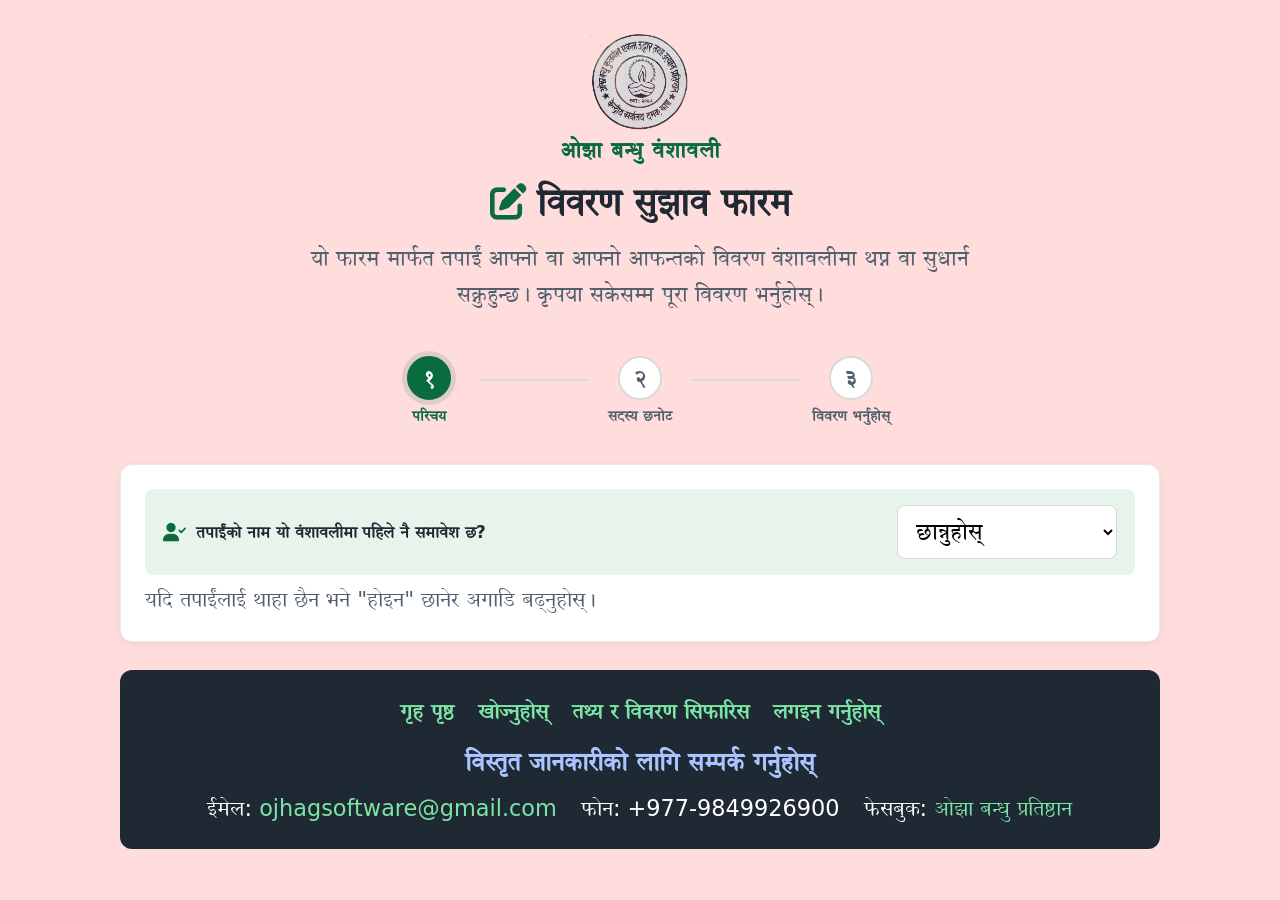
==== commit 8e2b7d62: "Suggestion page finalizing" ====
--- a/RequestPage/RequestIndex.html
+++ b/RequestPage/RequestIndex.html
@@ -15,6 +15,9 @@
              PAGE HEADER
              ============================================================ -->
         <header id="PageHeader">
+            <div id="HeaderLogoBox">
+                <img src="../ojhag.png">
+            </div>
             <div id="PageOrg">ओझा बन्धु वंशावली</div>
             <h1 id="PageTitle"><i class="fas fa-edit"></i> विवरण सुझाव फारम</h1>
             <p id="PageIntro">
@@ -566,7 +569,7 @@
          SCRIPTS
          ============================================================ -->
     <script src="https://cdn.jsdelivr.net/npm/@supabase/supabase-js@2"></script>
-    <script src="../../SupabaseConfig.js"></script>
+    <script src="../SupabaseConfig.js"></script>
     <script src="RequestScript.js"></script>
 </body>
 </html>
--- a/RequestPage/RequestStyle.css
+++ b/RequestPage/RequestStyle.css
@@ -178,8 +178,19 @@
    PAGE HEADER
    ============================================================ */
 #PageHeader {
+    display: flex;
+    flex-direction: column;
+    align-items: center;
     text-align: center;
     padding: var(--space-sm) var(--space-sm) var(--space-md);
+}
+#HeaderLogoBox{
+    width: 100px;
+    height: 100px;
+}
+#HeaderLogoBox img{
+    width: 100%;
+    height: 100%;
 }
 #PageOrg {
     font-size: var(--fs-org);
@@ -1158,7 +1169,7 @@
 
     body { padding: var(--body-pad-y) var(--body-pad-x) 1.75rem; }
     #MainBody { gap: var(--main-gap); }
-
+    #HeaderLogoBox{width: 90px; height: 90px;}
     #ProgressBar { padding: var(--space-xs); }
     .progress-line { margin-bottom: 1.2rem; }
 
@@ -1252,7 +1263,7 @@
     }
 
     body { padding: var(--body-pad-y) var(--body-pad-x) 1.5rem; }
-
+    #HeaderLogoBox{width: 80px; height: 80px;}    
     #ProgressBar { padding: 0; }
     .progress-line { margin-bottom: var(--space-lg); }
 
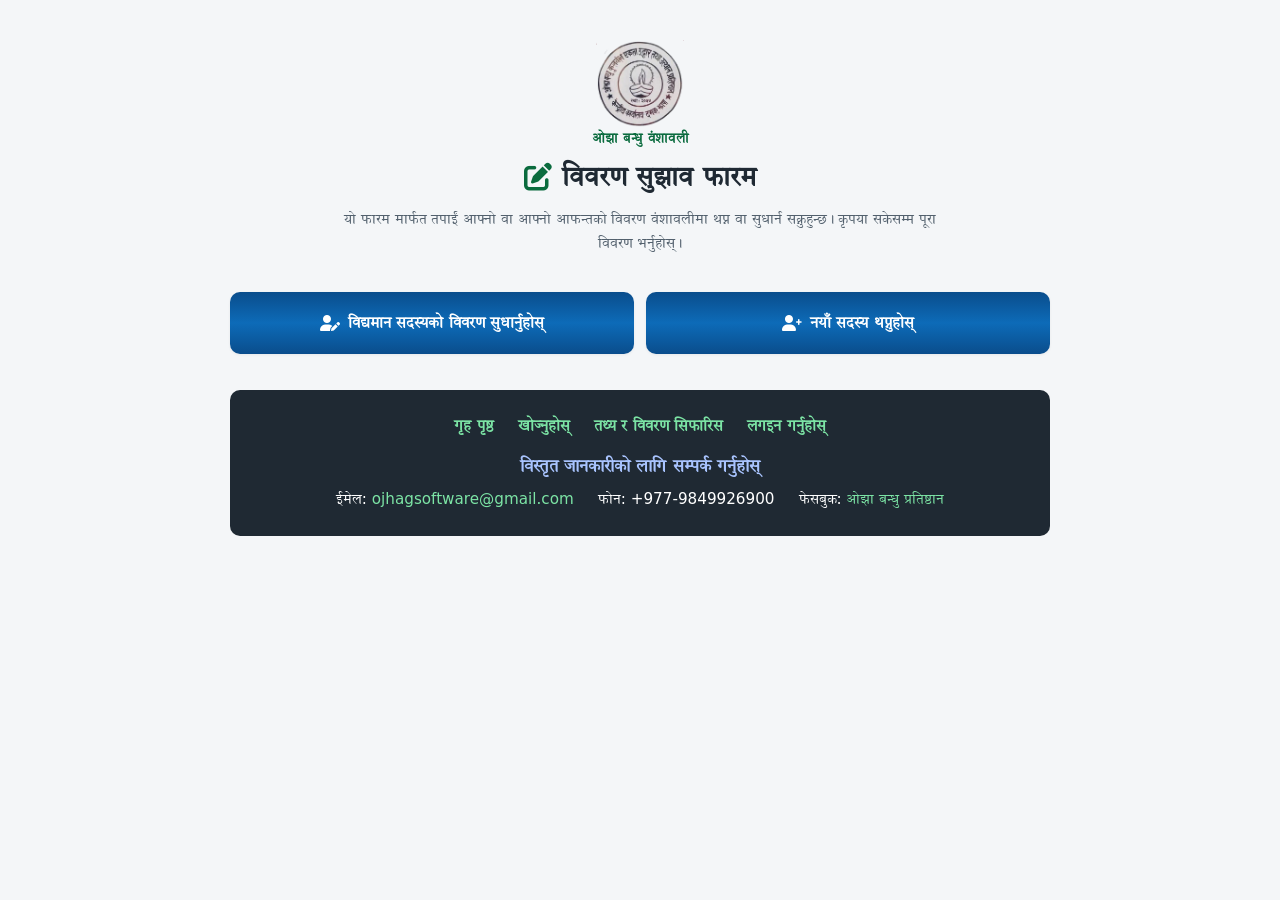
==== commit d86510d2: "Final Improvement" ====
--- a/RequestPage/RequestIndex.html
+++ b/RequestPage/RequestIndex.html
@@ -27,465 +27,484 @@
         </header>
 
         <!-- ============================================================
-             PROGRESS INDICATOR
+             TOP ACTION BUTTONS — pick the flow
              ============================================================ -->
-        <div id="ProgressBar" aria-label="फारम प्रगति">
-            <div class="progress-step is-active" data-step="1">
-                <div class="progress-circle">१</div>
-                <div class="progress-label">परिचय</div>
-            </div>
-            <div class="progress-line"></div>
-            <div class="progress-step" data-step="2">
-                <div class="progress-circle">२</div>
-                <div class="progress-label">सदस्य छनोट</div>
-            </div>
-            <div class="progress-line"></div>
-            <div class="progress-step" data-step="3">
-                <div class="progress-circle">३</div>
-                <div class="progress-label">विवरण भर्नुहोस्</div>
-            </div>
+        <div id="TopActionButtons">
+            <button type="button" id="btnEditExistingMember" class="action-btn action-btn-blue">
+                <i class="fas fa-user-edit"></i> विद्यमान सदस्यको विवरण सुधार्नुहोस्
+            </button>
+            <button type="button" id="btnAddNewMember" class="action-btn action-btn-green">
+                <i class="fas fa-user-plus"></i> नयाँ सदस्य थप्नुहोस्
+            </button>
         </div>
 
         <!-- ============================================================
-             STAGE 1: REGISTRATION STATUS
+             EXISTING MEMBER FLOW
              ============================================================ -->
-        <section id="FillerDataBox">
-            <div id="IsRegisteredBox">
-                <label for="isRegisteredSelect">
-                    <i class="fas fa-user-check"></i>
-                    तपाईंको नाम यो वंशावलीमा पहिले नै समावेश छ?
+        <section id="ExistingMemberFlow" style="display:none;">
+            <div class="flow-heading">
+                <i class="fas fa-user-edit"></i> विद्यमान सदस्यको विवरण सुधार्नुहोस्
+                <button type="button" class="flow-close-btn" data-close="ExistingMemberFlow">
+                    <i class="fas fa-times"></i>
+                </button>
+            </div>
+
+            <!-- Step 1: pick the member -->
+            <div class="form-group" id="ExistingMemberSelectBox">
+                <label for="ExistingMemberSearch">
+                    <i class="fas fa-search"></i>
+                    कुन सदस्यको विवरण सुधार्न चाहनुहुन्छ?
+                    <span class="required-badge">आवश्यक</span>
                 </label>
-                <select id="isRegisteredSelect">
-                    <option selected disabled value="">छान्नुहोस्</option>
-                    <option value="yes">हो, छ</option>
-                    <option value="no">होइन, छैन</option>
-                </select>
-            </div>
-            <div id="IsRegisteredHelp" class="helper-text">
-                यदि तपाईंलाई थाहा छैन भने "होइन" छानेर अगाडि बढ्नुहोस्।
-            </div>
-
-            <!-- Identification block (shown when "yes") -->
-            <div id="FillerIdentificationBox" style="display:none;">
-                <div id="FillerIDHead">
-                    <i class="fas fa-id-card"></i> आफ्नो परिचय दिनुहोस्
-                </div>
-                <p class="helper-text">
-                    आफ्नो व्यक्तिगत कोड (जस्तै K3.5.M2) वा नामका केही अक्षर टाइप
-                    गर्नुहोस्। तल देखिने सूचीबाट आफ्नो नाममा क्लिक गर्नुहोस्।
-                </p>
-
-                <div id="GenSelectBox">
-                    <label for="fillerGenerationSelect">पुस्ता छान्नुहोस्</label>
-                    <select id="fillerGenerationSelect">
-                        <option selected disabled value="">छान्नुहोस्</option>
-                        <option value="1">पहिलो पुस्ता</option>
-                        <option value="2">दोस्रो पुस्ता</option>
-                        <option value="3">तेस्रो पुस्ता</option>
-                        <option value="4">चौथो पुस्ता</option>
-                        <option value="5">पाँचौं पुस्ता</option>
-                        <option value="6">छैटौं पुस्ता</option>
-                        <option value="7">सातौं पुस्ता</option>
-                        <option value="8">आठौं पुस्ता</option>
-                        <option value="9">नवौं पुस्ता</option>
-                        <option value="10">दसौं पुस्ता</option>
-                    </select>
-                </div>
-
-                <!-- Single searchable combobox for personal code / name -->
-                <div id="CodeFillingBox">
-                    <label for="fillerCode">व्यक्तिगत कोड वा नाम</label>
-                    <div class="combobox" id="fillerCombobox">
-                        <input type="text" id="fillerCode"
-                               placeholder="कोड (K3.5.M2) वा नाम टाइप गर्नुहोस्..."
-                               autocomplete="off"
-                               aria-autocomplete="list"
-                               aria-controls="fillerCodeResults" />
-                        <div class="combobox-results" id="fillerCodeResults"
-                             role="listbox" hidden></div>
-                    </div>
-                </div>
-                <div id="CodeHelp" class="helper-text">
-                    <i class="fas fa-info-circle"></i>
-                    कोड थाहा नभएमा नामका केही अक्षर टाइप गर्नुहोस् वा तलको ईमेलमा सम्पर्क गर्नुहोस्।
-                </div>
-
-                <div id="FillerNameBox" style="display:none;">
-                    <div id="FillerNameLabel">यो तपाईं हो?</div>
-                    <div id="FillerName"></div>
-                    <div id="FillerPhotoBox">
-                        <img id="FillerPhoto" src="" alt="Photo" style="display:none;" />
-                    </div>
-                </div>
-
-                <button type="button" id="btnConfirmFiller" style="display:none;">
-                    <i class="fas fa-check"></i> पुष्टि गर्नुहोस्
-                </button>
-
-                <div id="IsMemberRegisteredBox" style="display:none;">
-                    <label for="isMemberRegisteredSelect">
-                        <i class="fas fa-user-plus"></i>
-                        जसको विवरण भर्न लाग्नुभएको छ, उनी/उनीहरू वंशावलीमा छन्?
-                    </label>
-                    <select id="isMemberRegisteredSelect">
-                        <option selected disabled value="">छान्नुहोस्</option>
-                        <option value="yes">हो, छन्</option>
-                        <option value="no">होइन, छैनन्</option>
-                    </select>
-                </div>
-            </div>
-        </section>
-
-        <!-- ============================================================
-             STAGE 2 + 3: SUGGESTION FORM
-             ============================================================ -->
-        <section id="SuggestMemberContainer" style="display:none;">
-            <div id="SuggestMemberContainerHeading">
-                <i class="fas fa-user-edit"></i>
-                <span id="SuggestHeadingText">आफ्नो/आफन्तको विवरण भर्नुहोस्</span>
-            </div>
-
-            <form id="addMemberForm" enctype="multipart/form-data" novalidate>
-
-                <!-- =====================================================
-                     SECTION A: MEMBER IDENTIFICATION
-                     ===================================================== -->
-                <div id="MemberPersonalCodeBox" class="form-group" style="display:none;">
-                    <label for="MemberCodeSearch">
-                        <i class="fas fa-code"></i>
-                        व्यक्तिगत कोड वा नाम
-                        <span class="required-badge">आवश्यक</span>
-                    </label>
-                    <div class="combobox" id="memberCombobox">
-                        <input type="text" id="MemberCodeSearch"
-                               placeholder="कोड (K6.1.M2) वा सदस्यको नाम टाइप गर्नुहोस्..."
-                               autocomplete="off"
-                               aria-autocomplete="list"
-                               aria-controls="memberCodeResults" />
-                        <div class="combobox-results" id="memberCodeResults"
-                             role="listbox" hidden></div>
-                    </div>
-                    <div class="helper-text">
-                        कोड वा नामका केही अक्षर टाइप गर्नुहोस्। तल देखिने सूचीबाट
-                        सही व्यक्तिमा क्लिक गर्नुहोस्।
-                    </div>
-                </div>
-
-                <!-- =====================================================
-                     SECTION B: PERSONAL INFORMATION
-                     ===================================================== -->
-                <div class="form-section">
-                    <div class="form-section-title">
-                        <i class="fas fa-user"></i> व्यक्तिगत जानकारी
-                    </div>
-
-                    <div class="form-group">
-                        <label for="fullName">
-                            <i class="fas fa-book"></i>
-                            पूरा नाम (नेपालीमा)
+                <div class="combobox" id="existingMemberCombobox">
+                    <input type="text" id="ExistingMemberSearch"
+                           placeholder="कोड वा नाम टाइप गर्नुहोस्..."
+                           autocomplete="off"
+                           aria-autocomplete="list"
+                           aria-controls="existingMemberResults" />
+                    <div class="combobox-results" id="existingMemberResults"
+                         role="listbox" hidden></div>
+                </div>
+                <div class="helper-text">
+                    कोड वा नामका केही अक्षर टाइप गर्नुहोस्। तल देखिने सूचीबाट
+                    सही व्यक्तिमा क्लिक गर्नुहोस्।
+                </div>
+            </div>
+
+            <div id="ExistingMemberConfirmBox" style="display:none;">
+                <div class="member-confirm">
+                    <div class="member-confirm-label">छानिएको सदस्य:</div>
+                    <div class="member-confirm-info">
+                        <div class="member-confirm-code" id="ExistingMemberCode">—</div>
+                        <div class="member-confirm-name" id="ExistingMemberName">—</div>
+                    </div>
+                    <button type="button" id="btnChangeExistingMember" class="btn-ghost">
+                        <i class="fas fa-sync-alt"></i> परिवर्तन गर्नुहोस्
+                    </button>
+                </div>
+            </div>
+
+            <!-- Step 2: the form (initially hidden until a member is picked) -->
+            <form id="existingMemberForm" enctype="multipart/form-data" novalidate style="display:none;">
+                <!-- Section B: Personal Information -->
+                <div class="form-section">
+                    <div class="form-section-title"><i class="fas fa-user"></i> व्यक्तिगत जानकारी</div>
+
+                    <div class="form-group">
+                        <label for="exFullName">
+                            <i class="fas fa-book"></i> पूरा नाम (नेपालीमा)
                             <span class="required-badge">आवश्यक</span>
                         </label>
-                        <input type="text" id="fullName"
-                               placeholder="उदाहरण: रामप्रसाद ओझा"
-                               required />
-                        <div class="field-error" id="err-fullName"></div>
-                    </div>
-
-                    <div class="form-group">
-                        <label for="fullNameEn">
-                            <i class="fas fa-book"></i>
-                            Full Name (English)
-                            <span class="optional-badge">ऐच्छिक</span>
-                        </label>
-                        <input type="text" id="fullNameEn"
-                               placeholder="e.g. Ram Prasad Ojha" />
-                    </div>
-
-                    <div class="form-group">
-                        <label for="gender">
+                        <input type="text" id="exFullName" required />
+                        <div class="field-error" id="err-exFullName"></div>
+                    </div>
+
+                    <div class="form-group">
+                        <label for="exGender">
                             <i class="fas fa-venus-mars"></i> लिङ्ग
                             <span class="required-badge">आवश्यक</span>
                         </label>
-                        <select id="gender">
+                        <select id="exGender">
                             <option value="M">पुरुष</option>
                             <option value="F">महिला</option>
-                            <option value="O">अन्य</option>
+                            <option value="N">अन्य</option>
                         </select>
                     </div>
 
                     <div class="form-group">
-                        <label for="dob">
+                        <label for="exDob">
                             <i class="fas fa-calendar-alt"></i> जन्म मिति (बि.सं.)
                             <span class="optional-badge">ऐच्छिक</span>
                         </label>
-                        <input type="text" id="dob" placeholder="उदाहरण: 2045-03-12" />
-                        <div class="helper-text">
-                            ठ्याक्कै थाहा नभए वर्ष मात्र लेख्नुहोस् (जस्तै: 2045)।
-                        </div>
-                    </div>
-
-                    <div class="form-group">
-                        <label for="dodAge">
+                        <input type="text" id="exDob" placeholder="उदाहरण: 2045-03-12" />
+                    </div>
+
+                    <div class="form-group">
+                        <label for="exDodAge">
                             <i class="fas fa-hourglass-end"></i> मृत्यु मिति / उमेर
                             <span class="optional-badge">ऐच्छिक</span>
                         </label>
-                        <input type="text" id="dodAge"
-                               placeholder="मृत्यु भएको भए मिति, जीवित भए उमेर" />
-                    </div>
-                </div>
-
-                <!-- =====================================================
-                     SECTION C: FAMILY INFORMATION
-                     ===================================================== -->
-                <div class="form-section">
-                    <div class="form-section-title">
-                        <i class="fas fa-users"></i> पारिवारिक जानकारी
-                    </div>
-
-                    <div class="form-group">
-                        <label for="father">
-                            <i class="fas fa-male"></i> बाबुको नाम
-                            <span class="optional-badge">ऐच्छिक</span>
-                        </label>
-                        <input type="text" id="father" placeholder="बाबुको पूरा नाम" />
-                    </div>
-
-                    <div class="form-group">
-                        <label for="mother">
-                            <i class="fas fa-female"></i> आमाको नाम
-                            <span class="optional-badge">ऐच्छिक</span>
-                        </label>
-                        <input type="text" id="mother" placeholder="आमाको पूरा नाम" />
-                    </div>
-
-                    <div class="form-group">
-                        <label for="spouse">
-                            <i class="fas fa-ring"></i> श्रीमान/श्रीमतीको नाम
-                            <span class="optional-badge">ऐच्छिक</span>
-                        </label>
-                        <input type="text" id="spouse" placeholder="श्रीमान/श्रीमतीको नाम" />
-                    </div>
-
-                    <div class="form-group">
-                        <label for="sonsInput">
-                            <i class="fas fa-child"></i> छोराहरू
-                            <span class="optional-badge">ऐच्छिक</span>
-                        </label>
-                        <input type="text" id="sonsInput"
-                               placeholder="उदाहरण: राम, श्याम, हरि" />
-                        <div class="helper-text">
-                            नामहरूलाई अल्पविराम (,) ले छुट्याउनुहोस्।
-                        </div>
-                    </div>
-
-                    <div class="form-group">
-                        <label for="daughtersInput">
-                            <i class="fas fa-child"></i> छोरीहरू
-                            <span class="optional-badge">ऐच्छिक</span>
-                        </label>
-                        <input type="text" id="daughtersInput"
-                               placeholder="उदाहरण: सीता, गीता" />
-                        <div class="helper-text">
-                            नामहरूलाई अल्पविराम (,) ले छुट्याउनुहोस्।
-                        </div>
-                    </div>
-
-                    <div class="form-group">
-                        <label for="position">
-                            <i class="fas fa-sort-numeric-up"></i> परिवारमा स्थान
-                            <span class="optional-badge">ऐच्छिक</span>
-                        </label>
-                        <input type="text" id="position"
-                               placeholder="जस्तै: जेठो छोरो, साइँली बुहारी" />
-                    </div>
-                </div>
-
-                <!-- =====================================================
-                     SECTION D: CONTACT
-                     ===================================================== -->
-                <div class="form-section">
-                    <div class="form-section-title">
-                        <i class="fas fa-address-book"></i> सम्पर्क तथा ठेगाना
-                    </div>
-
-                    <div class="form-group">
-                        <label for="address">
-                            <i class="fas fa-map-pin"></i> स्थायी ठेगाना
-                            <span class="optional-badge">ऐच्छिक</span>
-                        </label>
-                        <input type="text" id="address"
-                               placeholder="वर्तमान/अन्तिम स्थायी ठेगाना" />
-                    </div>
-
-                    <div class="form-group">
-                        <label for="mobile">
-                            <i class="fas fa-phone"></i> मोबाइल नम्बर
-                            <span class="optional-badge">ऐच्छिक</span>
-                        </label>
-                        <input type="tel" id="mobile"
-                               placeholder="98XXXXXXXX"
-                               inputmode="numeric"
-                               maxlength="10" />
-                        <div class="field-error" id="err-mobile"></div>
-                    </div>
-
-                    <div class="form-group">
-                        <label for="email">
-                            <i class="fas fa-envelope"></i> इमेल ठेगाना
-                            <span class="optional-badge">ऐच्छिक</span>
-                        </label>
-                        <input type="email" id="email"
-                               placeholder="name@example.com" />
-                        <div class="field-error" id="err-email"></div>
-                    </div>
-                </div>
-
-                <!-- =====================================================
-                     SECTION E: WORK & EDUCATION
-                     ===================================================== -->
-                <div class="form-section">
-                    <div class="form-section-title">
-                        <i class="fas fa-briefcase"></i> पेशा तथा शिक्षा
-                    </div>
-
-                    <div class="form-group">
-                        <label for="profession">
-                            <i class="fas fa-briefcase"></i> पेशा
-                            <span class="optional-badge">ऐच्छिक</span>
-                        </label>
-                        <input type="text" id="profession"
-                               placeholder="खेती, व्यापार इत्यादि" />
-                    </div>
-
-                    <div class="form-group">
-                        <label for="qualification">
-                            <i class="fas fa-graduation-cap"></i> शैक्षिक योग्यता
-                            <span class="optional-badge">ऐच्छिक</span>
-                        </label>
-                        <input type="text" id="qualification"
-                               placeholder="उदाहरण: M.A." />
-                    </div>
-                </div>
-
-                <!-- =====================================================
-                     SECTION F: NARRATIVE / LIFE
-                     ===================================================== -->
-                <div class="form-section">
-                    <div class="form-section-title">
-                        <i class="fas fa-book-open"></i> थप विवरण
-                    </div>
-
-                    <div class="form-group">
-                        <label for="detailAddress">
-                            <i class="fas fa-home"></i> विस्तृत ठेगाना
-                            <span class="optional-badge">ऐच्छिक</span>
-                        </label>
-                        <textarea id="detailAddress" rows="2"
-                                  placeholder="बसाइँ सराइ लगायत ठेगानाको इतिहास ..."></textarea>
-                    </div>
-
-                    <div class="form-group">
-                        <label for="detailProfession">
-                            <i class="fas fa-tools"></i> विस्तृत व्यवसाय
-                            <span class="optional-badge">ऐच्छिक</span>
-                        </label>
-                        <textarea id="detailProfession" rows="2"
-                                  placeholder="व्यवसाय सम्बन्धी थप जानकारी ..."></textarea>
-                    </div>
-
-                    <div class="form-group">
-                        <label for="lifeStory">
-                            <i class="fas fa-book-open"></i> जीवन कथा
-                            <span class="optional-badge">ऐच्छिक</span>
-                        </label>
-                        <textarea id="lifeStory" rows="3"
-                                  placeholder="संक्षिप्त जीवन कथा ..."></textarea>
-                    </div>
-                </div>
-
-                <!-- =====================================================
-                     SECTION G: PHOTO
-                     ===================================================== -->
-                <div class="form-section">
-                    <div class="form-section-title">
-                        <i class="fas fa-image"></i> फोटो
-                    </div>
-
-                    <div class="form-group">
-                        <label>
-                            <i class="fas fa-camera"></i> पासपोर्ट साइजको फोटो
-                            <span class="optional-badge">ऐच्छिक</span>
-                        </label>
-                        <div class="helper-text">
-                            फोटो छानेपछि काट्ने स्क्रिन खुल्नेछ। अनुहार बीचमा राख्नुहोस्।
-                        </div>
+                        <input type="text" id="exDodAge" />
+                    </div>
+                </div>
+
+                <!-- Section C: Family Information -->
+                <div class="form-section">
+                    <div class="form-section-title"><i class="fas fa-users"></i> पारिवारिक जानकारी</div>
+
+                    <div class="form-group">
+                        <label for="exFather"><i class="fas fa-male"></i> बाबुको नाम <span class="optional-badge">ऐच्छिक</span></label>
+                        <input type="text" id="exFather" />
+                    </div>
+
+                    <div class="form-group">
+                        <label for="exMother"><i class="fas fa-female"></i> आमाको नाम <span class="optional-badge">ऐच्छिक</span></label>
+                        <input type="text" id="exMother" />
+                    </div>
+
+                    <div class="form-group">
+                        <label for="exSpouse"><i class="fas fa-ring"></i> श्रीमान/श्रीमतीको नाम <span class="optional-badge">ऐच्छिक</span></label>
+                        <input type="text" id="exSpouse" />
+                    </div>
+
+                    <div class="form-group">
+                        <label for="exSonsInput"><i class="fas fa-child"></i> छोराहरू <span class="optional-badge">ऐच्छिक</span></label>
+                        <input type="text" id="exSonsInput" placeholder="उदाहरण: राम, श्याम" />
+                    </div>
+
+                    <div class="form-group">
+                        <label for="exDaughtersInput"><i class="fas fa-child"></i> छोरीहरू <span class="optional-badge">ऐच्छिक</span></label>
+                        <input type="text" id="exDaughtersInput" placeholder="उदाहरण: सीता, गीता" />
+                    </div>
+
+                    <div class="form-group">
+                        <label for="exPosition"><i class="fas fa-sort-numeric-up"></i> परिवारमा स्थान <span class="optional-badge">ऐच्छिक</span></label>
+                        <input type="text" id="exPosition" />
+                    </div>
+                </div>
+
+                <!-- Section D: Contact -->
+                <div class="form-section">
+                    <div class="form-section-title"><i class="fas fa-address-book"></i> सम्पर्क तथा ठेगाना</div>
+
+                    <div class="form-group">
+                        <label for="exAddress"><i class="fas fa-map-pin"></i> स्थायी ठेगाना <span class="optional-badge">ऐच्छिक</span></label>
+                        <input type="text" id="exAddress" />
+                    </div>
+
+                    <div class="form-group">
+                        <label for="exMobile"><i class="fas fa-phone"></i> मोबाइल नम्बर <span class="optional-badge">ऐच्छिक</span></label>
+                        <input type="tel" id="exMobile" inputmode="numeric" maxlength="10" />
+                        <div class="field-error" id="err-exMobile"></div>
+                    </div>
+
+                    <div class="form-group">
+                        <label for="exEmail"><i class="fas fa-envelope"></i> इमेल ठेगाना <span class="optional-badge">ऐच्छिक</span></label>
+                        <input type="email" id="exEmail" />
+                        <div class="field-error" id="err-exEmail"></div>
+                    </div>
+                </div>
+
+                <!-- Section E: Work & Education -->
+                <div class="form-section">
+                    <div class="form-section-title"><i class="fas fa-briefcase"></i> पेशा तथा शिक्षा</div>
+
+                    <div class="form-group">
+                        <label for="exProfession"><i class="fas fa-briefcase"></i> पेशा <span class="optional-badge">ऐच्छिक</span></label>
+                        <input type="text" id="exProfession" />
+                    </div>
+
+                    <div class="form-group">
+                        <label for="exQualification"><i class="fas fa-graduation-cap"></i> शैक्षिक योग्यता <span class="optional-badge">ऐच्छिक</span></label>
+                        <input type="text" id="exQualification" />
+                    </div>
+                </div>
+
+                <!-- Section F: Narrative -->
+                <div class="form-section">
+                    <div class="form-section-title"><i class="fas fa-book-open"></i> थप विवरण</div>
+
+                    <div class="form-group">
+                        <label for="exDetailAddress"><i class="fas fa-home"></i> विस्तृत ठेगाना <span class="optional-badge">ऐच्छिक</span></label>
+                        <textarea id="exDetailAddress" rows="2"></textarea>
+                    </div>
+
+                    <div class="form-group">
+                        <label for="exDetailProfession"><i class="fas fa-tools"></i> विस्तृत व्यवसाय <span class="optional-badge">ऐच्छिक</span></label>
+                        <textarea id="exDetailProfession" rows="2"></textarea>
+                    </div>
+
+                    <div class="form-group">
+                        <label for="exLifeStory"><i class="fas fa-book-open"></i> जीवन कथा <span class="optional-badge">ऐच्छिक</span></label>
+                        <textarea id="exLifeStory" rows="3"></textarea>
+                    </div>
+                </div>
+
+                <!-- Section G: Photo -->
+                <div class="form-section">
+                    <div class="form-section-title"><i class="fas fa-image"></i> फोटो</div>
+                    <div class="form-group">
+                        <label><i class="fas fa-camera"></i> पासपोर्ट साइजको फोटो <span class="optional-badge">ऐच्छिक</span></label>
                         <div class="photo-upload-area">
-                            <input type="file" id="photoFile" accept="image/*" style="display:none;" />
-                            <button type="button" id="uploadToCloudinaryBtn" class="btn-secondary">
+                            <input type="file" id="exPhotoFile" accept="image/*" style="display:none;" />
+                            <button type="button" id="exUploadPhotoBtn" class="btn-secondary">
                                 <i class="fas fa-cloud-upload-alt"></i> फोटो छान्नुहोस्
                             </button>
-                            <div id="photoFileNameDisplay" class="photo-file-name">
-                                कुनै फोटो छानिएको छैन
-                            </div>
-                            <img id="photoPreview" class="photo-preview" src="" alt="preview" style="display:none;" />
+                            <div id="exPhotoFileNameDisplay" class="photo-file-name">कुनै फोटो छानिएको छैन</div>
+                            <img id="exPhotoPreview" class="photo-preview" src="" alt="" style="display:none;" />
                         </div>
-                        <div id="uploadStatus" class="upload-status"></div>
-                        <input type="hidden" id="photoUrl" value="" />
-                        <input type="hidden" id="publicId" value="" />
-                    </div>
-                </div>
-
-                <!-- =====================================================
-                     CONSENT
-                     ===================================================== -->
+                        <div id="exUploadStatus" class="upload-status"></div>
+                        <input type="hidden" id="exPhotoUrl" value="" />
+                        <input type="hidden" id="exPublicId" value="" />
+                    </div>
+                </div>
+
+                <!-- Consent -->
                 <div class="form-group consent-box">
                     <label class="consent-label">
-                        <input type="checkbox" id="consentCheck" />
-                        <span>
-                            मैले दिएको विवरण सही छ र वंशावलीमा समावेश गर्न
-                            अनुमति दिन्छु।
-                        </span>
+                        <input type="checkbox" id="exConsentCheck" />
+                        <span>मैले दिएको विवरण सही छ र वंशावलीमा समावेश गर्न अनुमति दिन्छु।</span>
                     </label>
-                    <div class="helper-text" id="consentHelp">
-                        सुझाव पठाउन तलको बाकसमा चिन्ह लगाउनुहोस्।
-                    </div>
-                </div>
-
-                <!-- =====================================================
-                     BUTTONS — submit hidden until consent
-                     ===================================================== -->
-                <div id="ButtonBox">
-                    <button type="reset" id="btnReset" class="btn-danger">
+                </div>
+
+                <div id="exButtonBox">
+                    <button type="reset" id="exBtnReset" class="btn-danger">
                         <i class="fas fa-undo-alt"></i> फारम खाली गर्नुहोस्
                     </button>
-                    <button type="submit" id="btnAddSuggestion"
-                            class="btn-primary" style="display:none;">
+                    <button type="submit" id="exBtnSubmit" class="btn-primary">
                         <i class="fas fa-paper-plane"></i> सुझाव पठाउनुहोस्
                     </button>
                 </div>
             </form>
-
-            <div id="formFeedback" role="alert"></div>
-
-            <div id="SuccessPanel" style="display:none;">
-                <div class="success-icon"><i class="fas fa-check-circle"></i></div>
-                <div class="success-title">तपाईंको सुझाव प्राप्त भयो। धन्यवाद!</div>
-                <div class="success-message">
-                    तपाईंको सुझाव प्रशासकद्वारा समीक्षा गरिनेछ। स्वीकृत भएपछि
-                    वंशावलीमा समावेश हुनेछ। प्रश्न भएमा
-                    <a href="mailto:ojhagsoftware@gmail.com">ojhagsoftware@gmail.com</a>
-                    मा सम्पर्क गर्नुहोस्।
-                </div>
-                <div class="success-actions">
-                    <button type="button" id="btnSubmitAnother" class="btn-primary">
-                        <i class="fas fa-plus"></i> अर्को व्यक्तिको सुझाव दिनुहोस्
-                    </button>
-                    <a href="../index.html" class="btn-secondary">
-                        <i class="fas fa-home"></i> गृह पृष्ठमा जानुहोस्
-                    </a>
-                </div>
-            </div>
         </section>
+
+        <!-- ============================================================
+             NEW MEMBER FLOW
+             ============================================================ -->
+        <section id="NewMemberFlow" style="display:none;">
+            <div class="flow-heading">
+                <i class="fas fa-user-plus"></i> नयाँ सदस्य थप्नुहोस्
+                <button type="button" class="flow-close-btn" data-close="NewMemberFlow">
+                    <i class="fas fa-times"></i>
+                </button>
+            </div>
+
+            <!-- Step 1: connected relation + connected member -->
+            <div class="form-group" id="NewConnectedRelationBox">
+                <label for="newConnectedRelation">
+                    <i class="fas fa-link"></i> नयाँ सदस्य कोसँग जोडिएको छ?
+                    <span class="required-badge">आवश्यक</span>
+                </label>
+                <select id="newConnectedRelation">
+                    <option selected disabled value="">छान्नुहोस्</option>
+                    <option value="बाबु">बाबुसँग</option>
+                    <option value="श्रीमान">श्रीमानसँग</option>
+                    <option value="श्रीमती">श्रीमतीसँग</option>
+                </select>
+                <div class="helper-text">
+                    <strong>बाबुसँग</strong> — नयाँ सदस्य छानिएको सदस्यको छोरा/छोरी हो।<br>
+                    <strong>श्रीमानसँग</strong> — छानिएको सदस्य नयाँ सदस्यको श्रीमान हो (नयाँ सदस्य श्रीमती)।<br>
+                    <strong>श्रीमतीसँग</strong> — छानिएको सदस्य नयाँ सदस्यको श्रीमती हो (नयाँ सदस्य श्रीमान)।
+                </div>
+            </div>
+
+            <div class="form-group" id="NewConnectedMemberBox" style="display:none;">
+                <label for="NewConnectedMemberSearch">
+                    <i class="fas fa-user"></i>
+                    <span id="newConnectedMemberLabel">जोडिने सदस्य छान्नुहोस्</span>
+                    <span class="required-badge">आवश्यक</span>
+                </label>
+                <div class="combobox" id="newConnectedCombobox">
+                    <input type="text" id="NewConnectedMemberSearch"
+                           placeholder="कोड वा नाम टाइप गर्नुहोस्..."
+                           autocomplete="off"
+                           aria-autocomplete="list"
+                           aria-controls="newConnectedMemberResults" />
+                    <div class="combobox-results" id="newConnectedMemberResults"
+                         role="listbox" hidden></div>
+                </div>
+                <div class="helper-text">
+                    पहिले माथिको सम्बन्ध छान्नुहोस्, त्यसपछि यहाँ कोड वा नाम टाइप गर्नुहोस्।
+                </div>
+            </div>
+
+            <div id="NewConnectedConfirmBox" style="display:none;">
+                <div class="member-confirm">
+                    <div class="member-confirm-label">छानिएको जोडिने सदस्य:</div>
+                    <div class="member-confirm-info">
+                        <div class="member-confirm-code" id="NewConnectedCode">—</div>
+                        <div class="member-confirm-name" id="NewConnectedName">—</div>
+                    </div>
+                    <button type="button" id="btnChangeNewConnected" class="btn-ghost">
+                        <i class="fas fa-sync-alt"></i> परिवर्तन गर्नुहोस्
+                    </button>
+                </div>
+            </div>
+
+            <!-- Step 2: the form (only shown after relation + connected member are chosen) -->
+            <form id="newMemberForm" enctype="multipart/form-data" novalidate style="display:none;">
+                <div class="form-section">
+                    <div class="form-section-title"><i class="fas fa-user"></i> व्यक्तिगत जानकारी</div>
+
+                    <div class="form-group">
+                        <label for="newFullName">
+                            <i class="fas fa-book"></i> पूरा नाम (नेपालीमा)
+                            <span class="required-badge">आवश्यक</span>
+                        </label>
+                        <input type="text" id="newFullName" required />
+                        <div class="field-error" id="err-newFullName"></div>
+                    </div>
+
+                    <div class="form-group">
+                        <label for="newGender">
+                            <i class="fas fa-venus-mars"></i> लिङ्ग
+                            <span class="required-badge">आवश्यक</span>
+                        </label>
+                        <select id="newGender">
+                            <option value="M">पुरुष</option>
+                            <option value="F">महिला</option>
+                            <option value="N">अन्य</option>
+                        </select>
+                    </div>
+
+                    <div class="form-group">
+                        <label for="newDob"><i class="fas fa-calendar-alt"></i> जन्म मिति (बि.सं.) <span class="optional-badge">ऐच्छिक</span></label>
+                        <input type="text" id="newDob" />
+                    </div>
+
+                    <div class="form-group">
+                        <label for="newDodAge"><i class="fas fa-hourglass-end"></i> मृत्यु मिति / उमेर <span class="optional-badge">ऐच्छिक</span></label>
+                        <input type="text" id="newDodAge" />
+                    </div>
+                </div>
+
+                <div class="form-section">
+                    <div class="form-section-title"><i class="fas fa-users"></i> पारिवारिक जानकारी</div>
+
+                    <div class="form-group">
+                        <label for="newFather"><i class="fas fa-male"></i> बाबुको नाम <span class="optional-badge">ऐच्छिक</span></label>
+                        <input type="text" id="newFather" />
+                    </div>
+
+                    <div class="form-group">
+                        <label for="newMother"><i class="fas fa-female"></i> आमाको नाम <span class="optional-badge">ऐच्छिक</span></label>
+                        <input type="text" id="newMother" />
+                    </div>
+
+                    <div class="form-group">
+                        <label for="newSpouse"><i class="fas fa-ring"></i> श्रीमान/श्रीमतीको नाम <span class="optional-badge">ऐच्छिक</span></label>
+                        <input type="text" id="newSpouse" />
+                    </div>
+
+                    <div class="form-group">
+                        <label for="newSonsInput"><i class="fas fa-child"></i> छोराहरू <span class="optional-badge">ऐच्छिक</span></label>
+                        <input type="text" id="newSonsInput" placeholder="उदाहरण: राम, श्याम" />
+                    </div>
+
+                    <div class="form-group">
+                        <label for="newDaughtersInput"><i class="fas fa-child"></i> छोरीहरू <span class="optional-badge">ऐच्छिक</span></label>
+                        <input type="text" id="newDaughtersInput" placeholder="उदाहरण: सीता, गीता" />
+                    </div>
+
+                    <div class="form-group">
+                        <label for="newPosition"><i class="fas fa-sort-numeric-up"></i> परिवारमा स्थान <span class="optional-badge">ऐच्छिक</span></label>
+                        <input type="text" id="newPosition" />
+                    </div>
+                </div>
+
+                <div class="form-section">
+                    <div class="form-section-title"><i class="fas fa-address-book"></i> सम्पर्क तथा ठेगाना</div>
+
+                    <div class="form-group">
+                        <label for="newAddress"><i class="fas fa-map-pin"></i> स्थायी ठेगाना <span class="optional-badge">ऐच्छिक</span></label>
+                        <input type="text" id="newAddress" />
+                    </div>
+
+                    <div class="form-group">
+                        <label for="newMobile"><i class="fas fa-phone"></i> मोबाइल नम्बर <span class="optional-badge">ऐच्छिक</span></label>
+                        <input type="tel" id="newMobile" inputmode="numeric" maxlength="10" />
+                        <div class="field-error" id="err-newMobile"></div>
+                    </div>
+
+                    <div class="form-group">
+                        <label for="newEmail"><i class="fas fa-envelope"></i> इमेल ठेगाना <span class="optional-badge">ऐच्छिक</span></label>
+                        <input type="email" id="newEmail" />
+                        <div class="field-error" id="err-newEmail"></div>
+                    </div>
+                </div>
+
+                <div class="form-section">
+                    <div class="form-section-title"><i class="fas fa-briefcase"></i> पेशा तथा शिक्षा</div>
+
+                    <div class="form-group">
+                        <label for="newProfession"><i class="fas fa-briefcase"></i> पेशा <span class="optional-badge">ऐच्छिक</span></label>
+                        <input type="text" id="newProfession" />
+                    </div>
+
+                    <div class="form-group">
+                        <label for="newQualification"><i class="fas fa-graduation-cap"></i> शैक्षिक योग्यता <span class="optional-badge">ऐच्छिक</span></label>
+                        <input type="text" id="newQualification" />
+                    </div>
+                </div>
+
+                <div class="form-section">
+                    <div class="form-section-title"><i class="fas fa-book-open"></i> थप विवरण</div>
+
+                    <div class="form-group">
+                        <label for="newDetailAddress"><i class="fas fa-home"></i> विस्तृत ठेगाना <span class="optional-badge">ऐच्छिक</span></label>
+                        <textarea id="newDetailAddress" rows="2"></textarea>
+                    </div>
+
+                    <div class="form-group">
+                        <label for="newDetailProfession"><i class="fas fa-tools"></i> विस्तृत व्यवसाय <span class="optional-badge">ऐच्छिक</span></label>
+                        <textarea id="newDetailProfession" rows="2"></textarea>
+                    </div>
+
+                    <div class="form-group">
+                        <label for="newLifeStory"><i class="fas fa-book-open"></i> जीवन कथा <span class="optional-badge">ऐच्छिक</span></label>
+                        <textarea id="newLifeStory" rows="3"></textarea>
+                    </div>
+                </div>
+
+                <div class="form-section">
+                    <div class="form-section-title"><i class="fas fa-image"></i> फोटो</div>
+                    <div class="form-group">
+                        <label><i class="fas fa-camera"></i> पासपोर्ट साइजको फोटो <span class="optional-badge">ऐच्छिक</span></label>
+                        <div class="photo-upload-area">
+                            <input type="file" id="newPhotoFile" accept="image/*" style="display:none;" />
+                            <button type="button" id="newUploadPhotoBtn" class="btn-secondary">
+                                <i class="fas fa-cloud-upload-alt"></i> फोटो छान्नुहोस्
+                            </button>
+                            <div id="newPhotoFileNameDisplay" class="photo-file-name">कुनै फोटो छानिएको छैन</div>
+                            <img id="newPhotoPreview" class="photo-preview" src="" alt="" style="display:none;" />
+                        </div>
+                        <div id="newUploadStatus" class="upload-status"></div>
+                        <input type="hidden" id="newPhotoUrl" value="" />
+                        <input type="hidden" id="newPublicId" value="" />
+                    </div>
+                </div>
+
+                <div class="form-group consent-box">
+                    <label class="consent-label">
+                        <input type="checkbox" id="newConsentCheck" />
+                        <span>मैले दिएको विवरण सही छ र वंशावलीमा समावेश गर्न अनुमति दिन्छु।</span>
+                    </label>
+                </div>
+
+                <div id="newButtonBox">
+                    <button type="reset" id="newBtnReset" class="btn-danger">
+                        <i class="fas fa-undo-alt"></i> फारम खाली गर्नुहोस्
+                    </button>
+                    <button type="submit" id="newBtnSubmit" class="btn-primary">
+                        <i class="fas fa-paper-plane"></i> सुझाव पठाउनुहोस्
+                    </button>
+                </div>
+            </form>
+        </section>
+
+        <!-- ============================================================
+             SUCCESS PANEL (shared)
+             ============================================================ -->
+        <div id="SuccessPanel" style="display:none;">
+            <div class="success-icon"><i class="fas fa-check-circle"></i></div>
+            <div class="success-title">तपाईंको सुझाव प्राप्त भयो। धन्यवाद!</div>
+            <div class="success-message">
+                तपाईंको सुझाव प्रशासकद्वारा समीक्षा गरिनेछ। स्वीकृत भएपछि
+                वंशावलीमा समावेश हुनेछ। प्रश्न भएमा
+                <a href="mailto:ojhagsoftware@gmail.com">ojhagsoftware@gmail.com</a>
+                मा सम्पर्क गर्नुहोस्।
+            </div>
+            <div class="success-actions">
+                <button type="button" id="btnSubmitAnother" class="btn-primary">
+                    <i class="fas fa-plus"></i> अर्को सुझाव दिनुहोस्
+                </button>
+                <a href="../index.html" class="btn-secondary">
+                    <i class="fas fa-home"></i> गृह पृष्ठमा जानुहोस्
+                </a>
+            </div>
+        </div>
+
+        <div id="formFeedback" role="alert"></div>
 
         <!-- ============================================================
              FOOTER
@@ -507,23 +526,16 @@
     </div>
 
     <!-- ============================================================
-         CROP MODAL
+         CROP MODAL (shared)
          ============================================================ -->
     <div id="cropModal" class="crop-modal" style="display:none;"
          role="dialog" aria-modal="true" aria-labelledby="cropModalTitle">
         <div class="crop-modal-content">
             <div class="crop-modal-header">
-                <h2 id="cropModalTitle">
-                    <i class="fas fa-crop-alt"></i>
-                    फोटो काट्नुहोस् (पासपोर्ट साइज)
-                </h2>
-                <button type="button" class="crop-modal-close" id="cropModalClose"
-                        aria-label="बन्द गर्नुहोस्">&times;</button>
+                <h2 id="cropModalTitle"><i class="fas fa-crop-alt"></i> फोटो काट्नुहोस् (पासपोर्ट साइज)</h2>
+                <button type="button" class="crop-modal-close" id="cropModalClose">&times;</button>
             </div>
             <div class="crop-modal-body">
-                <div class="helper-text" style="text-align:center; margin-bottom:10px;">
-                    अनुहार बीचमा राख्नुहोस्। कुना तानेर साइज मिलाउन सकिन्छ।
-                </div>
                 <div class="crop-container" id="cropContainer">
                     <div class="crop-image-wrapper">
                         <img id="cropImage" src="" alt="Crop Image" />
@@ -544,11 +556,11 @@
                     </div>
                 </div>
                 <div class="crop-controls">
-                    <button type="button" id="cropZoomIn" class="crop-btn" title="ठूलो बनाउनुहोस्"><i class="fas fa-search-plus"></i></button>
-                    <button type="button" id="cropZoomOut" class="crop-btn" title="सानो बनाउनुहोस्"><i class="fas fa-search-minus"></i></button>
-                    <button type="button" id="cropRotateLeft" class="crop-btn" title="बायाँ घुमाउनुहोस्"><i class="fas fa-undo-alt"></i></button>
-                    <button type="button" id="cropRotateRight" class="crop-btn" title="दायाँ घुमाउनुहोस्"><i class="fas fa-redo-alt"></i></button>
-                    <button type="button" id="cropReset" class="crop-btn" title="सुरुवाती अवस्थामा"><i class="fas fa-home"></i></button>
+                    <button type="button" id="cropZoomIn" class="crop-btn"><i class="fas fa-search-plus"></i></button>
+                    <button type="button" id="cropZoomOut" class="crop-btn"><i class="fas fa-search-minus"></i></button>
+                    <button type="button" id="cropRotateLeft" class="crop-btn"><i class="fas fa-undo-alt"></i></button>
+                    <button type="button" id="cropRotateRight" class="crop-btn"><i class="fas fa-redo-alt"></i></button>
+                    <button type="button" id="cropReset" class="crop-btn"><i class="fas fa-home"></i></button>
                 </div>
                 <div class="crop-actions">
                     <button type="button" id="cropChooseAnother" class="crop-btn-ghost">
@@ -565,10 +577,8 @@
         </div>
     </div>
 
-    <!-- ============================================================
-         SCRIPTS
-         ============================================================ -->
     <script src="https://cdn.jsdelivr.net/npm/@supabase/supabase-js@2"></script>
+    <script src="https://cdn.jsdelivr.net/npm/@indic-transliteration/sanscript@1.2.8/dist/sanscript.min.js"></script>
     <script src="../SupabaseConfig.js"></script>
     <script src="RequestScript.js"></script>
 </body>
--- a/RequestPage/RequestStyle.css
+++ b/RequestPage/RequestStyle.css
@@ -22,24 +22,21 @@
    DESIGN TOKENS
    ============================================================ */
 :root {
-    /* ---------- COLORS ---------- */
     --accent:               #0a6b3e;
     --accent-dark:          #075030;
     --accent-soft:          #e6f4ec;
+    --accent-hover:         #0d8a50;
 
     --danger:               #b02b2b;
     --danger-soft:          #fdecec;
     --danger-border:        #f3baba;
 
     --warn:                 #b8864b;
-
     --info:                 #1f4e79;
     --info-soft:            #eaf2fb;
-    --info-border:          #b8d1eb;
 
     --success:              #0a6b3e;
     --success-soft:         #e6f4ec;
-    --success-border:       #b8dfc7;
 
     --text:                 #1f2933;
     --text-soft:            #52606d;
@@ -52,7 +49,7 @@
     --border-soft:          #eaeaea;
     --border-inner:         #f0f2f5;
 
-    --bg:                   #fdd;
+    --bg:                   #f4f6f8;
     --bg-surface:           #ffffff;
     --bg-panel-soft:        #fafbfc;
     --bg-section-soft:      #fbfcfd;
@@ -72,82 +69,39 @@
     --crop-grid-fill:       rgba(255, 255, 255, 0.15);
 
     --focus-ring:           rgba(10, 107, 62, 0.12);
-    --progress-ring:        rgba(10, 107, 62, 0.14);
-
-    /* ---------- TYPOGRAPHY ---------- */
-    --fs-body:      1.45rem;
-    --fs-label:     1.45rem;
-    --fs-input:     1.48rem;
-    --fs-helper:    1.35rem;
-    --fs-title:     2.30rem;
-    --fs-section:   1.60rem;
-    --fs-badge:     1.22rem;
-    --fs-button:    1.45rem;
-
-    --fs-body-sm:   1.05rem;   /* reserved for secondary UI (labels inside rows) */
-    --fs-org:       var(--fs-body);
-    --fs-progress-label: 0.92rem;
-    --fs-progress-circle: var(--fs-body);
-    --fs-field-error: 0.92rem;
-    --fs-combobox-item: 1rem;
-    --fs-combobox-empty: 0.98rem;
-    --fs-combobox-badge: 0.72rem;
-    --fs-photo-filename: 0.98rem;
-    --fs-feedback: 1.02rem;
-    --fs-success-title: 1.30rem;
-    --fs-success-message: 1.02rem;
-    --fs-footer-link: 1.4rem;
-    --fs-footer-heading: 1.6rem;
-    --fs-footer-contact: 1.4rem;
-    --fs-crop-title: 1.25rem;
-    --fs-crop-close: 2rem;
-    --fs-crop-ratio: 0.85rem;
-    --fs-crop-btn: 1.05rem;
-
-    --fw-normal: 500;
+
+    --fs-body:      1rem;
+    --fs-label:     0.98rem;
+    --fs-input:     1rem;
+    --fs-helper:    0.88rem;
+    --fs-title:     1.75rem;
+    --fs-section:   1.08rem;
+    --fs-badge:     0.72rem;
+    --fs-button:    1rem;
+
+    --fw-normal: 400;
+    --fw-medium: 500;
     --fw-semibold: 600;
     --fw-bold: 700;
     --fw-extrabold: 800;
 
     --lh-base: 1.55;
-    --lh-tight: 1.35;
-    --lh-helper: 1.45;
-
-    --ls-org: 0.5px;
-    --ls-badge: 0.3px;
-
-    /* ---------- SPACING ---------- */
+
     --space-xs:  0.25rem;
     --space-sm:  0.5rem;
     --space-md:  0.75rem;
     --space-lg:  1rem;
     --space-xl:  1.25rem;
     --space-2xl: 1.5rem;
-    --space-3xl: 1.75rem;
-
-    --body-pad-y: 1.5rem;
-    --body-pad-x: 0.9rem;
-    --main-gap: 1.25rem;
-
-    /* ---------- RADII ---------- */
-    --radius:      12px;
+    --space-3xl: 2rem;
+
+    --radius:      10px;
     --radius-sm:   8px;
-    --radius-pill: 10px;
-
-    /* ---------- SIZES ---------- */
-    --progress-circle-size: 44px;
-    --progress-step-min: 90px;
-    --progress-line-max: 110px;
-    --photo-preview-w: 110px;
-    --photo-preview-h: 147px;
-    --filler-photo-size: 84px;
-    --crop-min-h: 340px;
-    --crop-max-h: 60vh;
-
-    /* ---------- SHADOWS ---------- */
-    --shadow-sm: 0 2px 8px rgba(0, 0, 0, 0.06);
-    --shadow-md: 0 8px 24px rgba(0, 0, 0, 0.12);
-    --shadow-lg: 0 20px 60px rgba(0, 0, 0, 0.5);
+    --radius-pill: 999px;
+
+    --shadow-sm: 0 1px 3px rgba(0, 0, 0, 0.06);
+    --shadow-md: 0 4px 14px rgba(0, 0, 0, 0.08);
+    --shadow-lg: 0 12px 40px rgba(0, 0, 0, 0.18);
 }
 
 /* ============================================================
@@ -158,7 +112,7 @@
 body {
     background: var(--bg);
     color: var(--text);
-    padding: var(--body-pad-y) var(--body-pad-x) 2.5rem;
+    padding: 2rem 1rem 3rem;
     display: flex;
     justify-content: center;
     line-height: var(--lh-base);
@@ -167,11 +121,10 @@
 
 #MainBody {
     width: 100%;
-    max-width: 1040px;
+    max-width: 820px;
     display: flex;
     flex-direction: column;
-    align-items: stretch;
-    gap: var(--main-gap);
+    gap: 1.25rem;
 }
 
 /* ============================================================
@@ -182,20 +135,14 @@
     flex-direction: column;
     align-items: center;
     text-align: center;
-    padding: var(--space-sm) var(--space-sm) var(--space-md);
-}
-#HeaderLogoBox{
-    width: 100px;
-    height: 100px;
-}
-#HeaderLogoBox img{
-    width: 100%;
-    height: 100%;
-}
+    padding: 0.5rem 0 0.75rem;
+}
+#HeaderLogoBox { width: 88px; height: 88px; }
+#HeaderLogoBox img { width: 100%; height: 100%; }
 #PageOrg {
-    font-size: var(--fs-org);
-    font-weight: var(--fw-bold);
-    letter-spacing: var(--ls-org);
+    font-size: 0.85rem;
+    font-weight: var(--fw-bold);
+    letter-spacing: 0.6px;
     color: var(--accent);
     text-transform: uppercase;
 }
@@ -203,7 +150,7 @@
     font-size: var(--fs-title);
     font-weight: var(--fw-extrabold);
     color: var(--text);
-    margin-top: 0.35rem;
+    margin-top: 0.4rem;
     display: flex;
     align-items: center;
     justify-content: center;
@@ -211,384 +158,114 @@
 }
 #PageTitle i { color: var(--accent); }
 #PageIntro {
-    max-width: 720px;
+    max-width: 620px;
     margin: 0.6rem auto 0;
-    font-size: var(--fs-body);
+    font-size: 0.95rem;
     color: var(--text-soft);
 }
 
 /* ============================================================
-   PROGRESS BAR
-   ============================================================ */
-#ProgressBar {
-    display: flex;
-    align-items: center;
-    justify-content: center;
-    margin: var(--space-xs) auto var(--space-sm);
-    padding: var(--space-sm);
-    width: 100%;
-    max-width: 700px;
-}
-.progress-step {
+   TOP ACTION BUTTONS
+   ============================================================ */
+#TopActionButtons {
+    display: flex;
+    flex-wrap: wrap;
+    gap: 0.75rem;
+    justify-content: center;
+    padding: 0.25rem 0 0.5rem;
+}
+
+#TopActionButtons .action-btn {
+    flex: 1 1 260px;
+    padding: 0.9rem 1.2rem;
+    font-size: 1rem;
+    font-weight: var(--fw-bold);
+    color: var(--text-inverse);
+    border: none;
+    border-radius: var(--radius);
+    cursor: pointer;
+    display: inline-flex;
+    align-items: center;
+    justify-content: center;
+    gap: 0.5rem;
+    transition: all 0.15s ease;
+    box-shadow: var(--shadow-sm);
+    /* ✅ Default: blue gradient for BOTH buttons */
+    background: linear-gradient(180deg, #0a4d8c, #0d6bb8, #0a4d8c);
+}
+
+#TopActionButtons .action-btn:hover {
+    transform: translateY(-1px);
+    box-shadow: var(--shadow-md);
+    background: linear-gradient(180deg, #073a6a, #0a4d8c, #073a6a);
+}
+
+/* ✅ Selected button: green gradient */
+#TopActionButtons .action-btn.active {
+    background: linear-gradient(180deg, #075030, #0a6b3e, #075030);
+    box-shadow: 0 0 0 3px rgba(10, 107, 62, 0.25), var(--shadow-md);
+}
+
+#TopActionButtons .action-btn.active:hover {
+    background: linear-gradient(180deg, #063d24, #075030, #063d24);
+    transform: translateY(-1px);
+}
+
+/* ============================================================
+   FLOW CONTAINERS
+   ============================================================ */
+#ExistingMemberFlow,
+#NewMemberFlow {
     display: flex;
     flex-direction: column;
-    align-items: center;
-    gap: 0.3rem;
-    min-width: var(--progress-step-min);
-}
-.progress-circle {
-    width: var(--progress-circle-size);
-    height: var(--progress-circle-size);
-    border-radius: 50%;
-    background: var(--bg-surface);
-    border: 2px solid var(--border);
-    color: var(--text-soft);
-    display: flex;
-    align-items: center;
-    justify-content: center;
-    font-weight: var(--fw-bold);
-    font-size: var(--fs-progress-circle);
-    transition: all 0.25s ease;
-}
-.progress-label {
-    font-size: var(--fs-progress-label);
-    color: var(--text-soft);
-    font-weight: var(--fw-semibold);
-    text-align: center;
-}
-.progress-line {
-    flex: 1;
-    height: 2px;
-    background: var(--border);
-    margin: 0 0.35rem;
-    margin-bottom: var(--space-2xl);
-    max-width: var(--progress-line-max);
-}
-.progress-step.is-active .progress-circle {
-    background: var(--accent);
-    border-color: var(--accent);
-    color: var(--text-inverse);
-    box-shadow: 0 0 0 5px var(--progress-ring);
-}
-.progress-step.is-active .progress-label { color: var(--accent); }
-.progress-step.is-done .progress-circle {
-    background: var(--accent-soft);
-    border-color: var(--accent);
-    color: var(--accent);
-}
-
-/* ============================================================
-   HELPER TEXT
-   ============================================================ */
-.helper-text {
-    font-size: var(--fs-helper);
-    color: var(--text-soft);
-    line-height: var(--lh-helper);
-}
-
-/* ============================================================
-   FILLER / STAGE 1 BOX
-   ============================================================ */
-#FillerDataBox {
-    width: 100%;
+    gap: 1rem;
     background: var(--bg-surface);
     border: 1px solid var(--border-soft);
     border-radius: var(--radius);
     box-shadow: var(--shadow-sm);
-    padding: var(--space-2xl) var(--space-2xl) 1.6rem;
-    display: flex;
-    flex-direction: column;
-    gap: 0.9rem;
-}
-#IsRegisteredBox {
-    display: flex;
-    flex-direction: row;
-    align-items: center;
-    justify-content: space-between;
-    gap: var(--space-lg);
-    padding: var(--space-lg) 1.15rem;
-    background: var(--accent-soft);
-    border-radius: var(--radius-sm);
-}
-#IsRegisteredBox label {
-    font-size: var(--fs-body-sm);
-    font-weight: var(--fw-semibold);
-    color: var(--text);
-    display: flex;
-    align-items: center;
-    gap: 0.6rem;
-}
-#IsRegisteredBox label i {
-    color: var(--accent);
-    font-size: 1.15rem;
-}
-#IsRegisteredBox select {
-    min-width: 220px;
-    padding: 0.7rem 0.9rem;
-    font-size: var(--fs-input);
-    border: 1px solid var(--border);
-    border-radius: var(--radius-sm);
-    background: var(--bg-surface);
-}
-#IsRegisteredHelp { margin-top: -0.35rem; }
-
-#FillerIdentificationBox {
-    display: flex;
-    flex-direction: column;
-    gap: var(--space-lg);
-    padding: var(--space-xl) 1.35rem;
-    border: 1px solid var(--border-soft);
-    border-radius: var(--radius-sm);
-    background: var(--bg-panel-soft);
-}
-#FillerIDHead {
-    font-size: var(--fs-section);
-    font-weight: var(--fw-bold);
-    color: var(--accent-dark);
-    display: flex;
-    align-items: center;
-    gap: 0.6rem;
-}
-
-#GenSelectBox,
-#CodeFillingBox {
-    display: flex;
-    flex-direction: row;
-    align-items: center;
-    gap: 0.9rem;
-}
-#GenSelectBox label,
-#CodeFillingBox label {
-    min-width: 180px;
-    font-weight: var(--fw-semibold);
-    color: var(--text);
-    font-size: var(--fs-body-sm);
-    flex-shrink: 0;
-}
-#GenSelectBox select {
-    flex: 1;
-    padding: 0.7rem 0.9rem;
-    font-size: var(--fs-input);
-    border: 1px solid var(--border);
-    border-radius: var(--radius-sm);
-    background: var(--bg-surface);
-    outline: none;
-    transition: border-color 0.2s, box-shadow 0.2s;
-}
-#GenSelectBox select:focus {
-    border-color: var(--accent);
-    box-shadow: 0 0 0 3px var(--focus-ring);
-}
-
-/* ============================================================
-   COMBOBOX (searchable code / name)
-   ============================================================ */
-.combobox {
-    flex: 1;
-    position: relative;
-    min-width: 0;
-}
-.combobox input {
-    width: 100%;
-    padding: var(--space-md) 0.9rem;
-    font-size: var(--fs-input);
-    border: 1px solid var(--border);
-    border-radius: var(--radius-sm);
-    background: var(--bg-surface);
-    outline: none;
-    transition: border-color 0.2s, box-shadow 0.2s;
-}
-.combobox input:focus {
-    border-color: var(--accent);
-    box-shadow: 0 0 0 3px var(--focus-ring);
-}
-.combobox-results {
-    position: absolute;
-    top: calc(100% + 4px);
-    left: 0;
-    right: 0;
-    z-index: 30;
-    max-height: 280px;
-    overflow-y: auto;
-    background: var(--bg-surface);
-    border: 1px solid var(--border);
-    border-radius: var(--radius-sm);
-    box-shadow: var(--shadow-md);
-    padding: var(--space-xs) 0;
-}
-.combobox-results[hidden] { display: none; }
-
-.combobox-item {
-    padding: 0.65rem 0.9rem;
-    cursor: pointer;
-    font-size: var(--fs-combobox-item);
-    display: flex;
-    align-items: center;
-    gap: var(--space-sm);
-    border-bottom: 1px solid var(--border-inner);
-    transition: background 0.12s ease;
-    line-height: var(--lh-tight);
-}
-.combobox-item:last-child { border-bottom: none; }
-.combobox-item:hover,
-.combobox-item.is-highlighted {
-    background: var(--accent-soft);
-}
-.combobox-item .ci-emoji { flex-shrink: 0; }
-.combobox-item .ci-code {
-    font-weight: var(--fw-bold);
-    color: var(--accent-dark);
-    flex-shrink: 0;
-}
-.combobox-item .ci-name {
-    color: var(--text);
-    word-break: break-word;
-}
-.combobox-item .ci-badge {
-    font-size: var(--fs-combobox-badge);
-    font-weight: var(--fw-bold);
-    padding: 1px 8px;
-    border-radius: var(--radius-pill);
-    background: var(--badge-required-bg);
-    color: var(--danger);
-    margin-left: auto;
-    flex-shrink: 0;
-}
-.combobox-empty {
-    padding: 0.85rem 0.9rem;
-    color: var(--text-soft);
-    font-size: var(--fs-combobox-empty);
-    text-align: center;
-}
-
-#CodeHelp {
-    display: flex;
-    align-items: center;
-    gap: var(--space-sm);
-}
-#CodeHelp i { color: var(--warn); }
-
-/* ============================================================
-   FILLER NAME CONFIRMATION
-   ============================================================ */
-#FillerNameBox {
-    display: flex;
-    flex-direction: row;
-    align-items: center;
-    gap: var(--space-lg);
-    padding: 0.9rem 1.15rem;
-    background: var(--bg-surface);
-    border: 1px solid var(--border);
-    border-radius: var(--radius-sm);
-}
-#FillerNameLabel {
-    font-weight: var(--fw-semibold);
-    color: var(--text);
-    font-size: var(--fs-body-sm);
-}
-#FillerName {
-    font-weight: var(--fw-bold);
-    color: var(--accent-dark);
-    font-size: 1.15rem;
-    flex: 1;
-    word-break: break-word;
-}
-#FillerPhotoBox { display: flex; }
-#FillerPhoto {
-    width: var(--filler-photo-size);
-    height: var(--filler-photo-size);
-    object-fit: cover;
-    border-radius: 50%;
-    border: 2px solid var(--accent);
-    background: var(--bg-photo);
-}
-
-#btnConfirmFiller {
-    align-self: flex-start;
-    padding: var(--space-md) var(--space-2xl);
-    font-size: var(--fs-body-sm);
-    font-weight: var(--fw-bold);
-    background: var(--accent);
-    color: var(--text-inverse);
-    border: none;
-    border-radius: var(--radius-sm);
-    cursor: pointer;
-    transition: background 0.2s, transform 0.15s;
-}
-#btnConfirmFiller:hover { background: var(--accent-dark); }
-#btnConfirmFiller:active { transform: scale(0.98); }
-
-#IsMemberRegisteredBox {
-    display: flex;
-    flex-direction: row;
-    align-items: center;
-    justify-content: space-between;
-    gap: 0.9rem;
-    padding: var(--space-lg) 1.15rem;
-    background: var(--accent-soft);
-    border-radius: var(--radius-sm);
-}
-#IsMemberRegisteredBox label {
-    font-weight: var(--fw-semibold);
-    color: var(--text);
-    display: flex;
-    align-items: center;
-    gap: 0.6rem;
-    font-size: var(--fs-body-sm);
-}
-#IsMemberRegisteredBox label i {
-    color: var(--accent);
-    font-size: 1.15rem;
-}
-#IsMemberRegisteredBox select {
-    min-width: 200px;
-    padding: 0.7rem 0.9rem;
-    font-size: var(--fs-input);
-    border: 1px solid var(--border);
-    border-radius: var(--radius-sm);
-    background: var(--bg-surface);
-}
-
-/* ============================================================
-   SUGGESTION CONTAINER
-   ============================================================ */
-#SuggestMemberContainer {
-    width: 100%;
-    background: var(--bg-surface);
-    border: 1px solid var(--border-soft);
-    border-radius: var(--radius);
-    box-shadow: var(--shadow-sm);
-    padding: var(--space-2xl) var(--space-2xl) var(--space-3xl);
-    display: flex;
-    flex-direction: column;
-    gap: 1.15rem;
-}
-#SuggestMemberContainerHeading {
+    padding: 1.5rem;
+}
+
+.flow-heading {
     display: flex;
     align-items: center;
     gap: 0.6rem;
     font-size: var(--fs-section);
     font-weight: var(--fw-bold);
     color: var(--accent-dark);
-    padding-bottom: 0.9rem;
+    padding-bottom: 0.85rem;
     border-bottom: 1px solid var(--border-soft);
 }
-#SuggestMemberContainerHeading i {
-    color: var(--accent);
-    font-size: 1.35rem;
-}
-
-#addMemberForm {
+.flow-heading > i { color: var(--accent); font-size: 1.2rem; }
+.flow-close-btn {
+    background: var(--danger-soft);
+    color: var(--danger);
+    border: 1px solid var(--danger-border);
+    width: 34px;
+    height: 34px;
+    border-radius: 50%;
+    cursor: pointer;
+    display: inline-flex;
+    align-items: center;
+    justify-content: center;
+    font-size: 0.95rem;
+    transition: all 0.15s ease;
+    margin-left: auto;
+}
+.flow-close-btn:hover {
+    background: var(--danger);
+    color: #fff;
+    transform: rotate(90deg);
+}
+
+/* ============================================================
+   FORM SECTIONS & GROUPS (single-column)
+   ============================================================ */
+.form-section {
     display: flex;
     flex-direction: column;
-    gap: 1.15rem;
-}
-
-.form-section {
-    display: flex;
-    flex-direction: column;
-    gap: 0.85rem;
-    padding: 1.15rem;
+    gap: 0.75rem;
+    padding: 1rem;
     border: 1px solid var(--border-soft);
     border-radius: var(--radius-sm);
     background: var(--bg-section-soft);
@@ -599,20 +276,17 @@
     color: var(--accent-dark);
     display: flex;
     align-items: center;
-    gap: 0.6rem;
-    padding-bottom: var(--space-sm);
+    gap: 0.5rem;
+    padding-bottom: 0.6rem;
     border-bottom: 1px dashed var(--border);
 }
-.form-section-title i {
-    color: var(--accent);
-    font-size: 1.1rem;
-}
+.form-section-title i { color: var(--accent); font-size: 1rem; }
 
 .form-group {
     display: flex;
     flex-direction: column;
-    gap: var(--space-sm);
-    padding: 0.9rem 1.05rem;
+    gap: 0.45rem;
+    padding: 0.85rem 1rem;
     background: var(--bg-surface);
     border: 1px solid var(--border-soft);
     border-radius: var(--radius-sm);
@@ -621,30 +295,31 @@
 .form-group label {
     display: flex;
     align-items: center;
-    gap: 0.6rem;
+    flex-wrap: wrap;
+    gap: 0.5rem;
     font-weight: var(--fw-semibold);
     color: var(--text);
     font-size: var(--fs-label);
 }
 .form-group label i {
     color: var(--accent);
-    width: 20px;
+    width: 18px;
     text-align: center;
-    font-size: 1.1rem;
-}
-
+    font-size: 0.95rem;
+    flex-shrink: 0;
+}
 .form-group input,
 .form-group textarea,
 .form-group select {
     width: 100%;
-    padding: var(--space-md) 0.9rem;
+    padding: 0.65rem 0.85rem;
     border: 1px solid var(--border);
     border-radius: var(--radius-sm);
     background: var(--bg-surface);
     color: var(--text);
     font-size: var(--fs-input);
     outline: none;
-    transition: border-color 0.2s, box-shadow 0.2s, background 0.2s;
+    transition: border-color 0.15s, box-shadow 0.15s;
 }
 .form-group input:focus,
 .form-group textarea:focus,
@@ -654,7 +329,7 @@
 }
 .form-group textarea {
     resize: vertical;
-    min-height: 70px;
+    min-height: 68px;
     line-height: var(--lh-base);
 }
 .form-group.has-error input,
@@ -665,7 +340,7 @@
 }
 .field-error {
     color: var(--danger);
-    font-size: var(--fs-field-error);
+    font-size: 0.82rem;
     min-height: 1em;
 }
 
@@ -673,45 +348,309 @@
 .optional-badge {
     font-size: var(--fs-badge);
     font-weight: var(--fw-bold);
-    padding: 2px 10px;
+    padding: 2px 8px;
     border-radius: var(--radius-pill);
     margin-left: auto;
-    letter-spacing: var(--ls-badge);
-}
-.required-badge {
-    background: var(--badge-required-bg);
-    color: var(--danger);
-}
-.optional-badge {
-    background: var(--badge-optional-bg);
-    color: var(--text-soft);
-}
+    letter-spacing: 0.2px;
+}
+.required-badge { background: var(--badge-required-bg); color: var(--danger); }
+.optional-badge { background: var(--badge-optional-bg); color: var(--text-soft); }
 
 /* Consent */
-.consent-box {
-    padding: 0.95rem 1.1rem;
-    background: var(--bg-section-soft);
-}
+.consent-box { padding: 0.85rem 1rem; background: var(--bg-section-soft); }
 .consent-label {
     display: flex;
     align-items: flex-start;
-    gap: var(--space-md);
+    gap: 0.6rem;
     cursor: pointer;
     font-weight: var(--fw-semibold);
-    font-size: var(--fs-body-sm);
+    font-size: 0.95rem;
     color: var(--text);
 }
 .consent-label input[type="checkbox"] {
-    width: 22px;
-    height: 22px;
+    width: 20px; height: 20px;
     margin-top: 2px;
     accent-color: var(--accent);
     flex-shrink: 0;
 }
-#consentHelp {
-    margin-top: var(--space-xs);
-    padding-left: 2rem;
-}
+#consentHelp { margin-top: 0.25rem; padding-left: 2rem; }
+
+/* ============================================================
+   HELPER TEXT
+   ============================================================ */
+.helper-text {
+    font-size: var(--fs-helper);
+    color: var(--text-soft);
+    line-height: 1.5;
+}
+
+/* ============================================================
+   COMBOBOX
+   ============================================================ */
+.combobox { position: relative; width: 100%; }
+.combobox input {
+    width: 100%;
+    padding: 0.65rem 0.85rem;
+    font-size: var(--fs-input);
+    border: 1px solid var(--border);
+    border-radius: var(--radius-sm);
+    background: var(--bg-surface);
+    outline: none;
+    transition: border-color 0.15s, box-shadow 0.15s;
+}
+.combobox input:focus {
+    border-color: var(--accent);
+    box-shadow: 0 0 0 3px var(--focus-ring);
+}
+.combobox-results {
+    position: absolute;
+    top: calc(100% + 4px);
+    left: 0; right: 0;
+    z-index: 30;
+    max-height: 280px;
+    overflow-y: auto;
+    background: var(--bg-surface);
+    border: 1px solid var(--border);
+    border-radius: var(--radius-sm);
+    box-shadow: var(--shadow-md);
+    padding: 0.25rem 0;
+}
+.combobox-results[hidden] { display: none; }
+
+.combobox-item {
+    padding: 0.55rem 0.85rem;
+    cursor: pointer;
+    font-size: 0.95rem;
+    display: flex;
+    align-items: center;
+    gap: 0.5rem;
+    border-bottom: 1px solid var(--border-inner);
+    line-height: 1.35;
+}
+.combobox-item:last-child { border-bottom: none; }
+.combobox-item:hover,
+.combobox-item.is-highlighted { background: var(--accent-soft); }
+.combobox-item .ci-emoji { flex-shrink: 0; }
+.combobox-item .ci-code {
+    font-weight: var(--fw-bold);
+    color: var(--accent-dark);
+    flex-shrink: 0;
+}
+.combobox-item .ci-name { color: var(--text); word-break: break-word; }
+.combobox-empty {
+    padding: 0.85rem;
+    color: var(--text-soft);
+    font-size: 0.9rem;
+    text-align: center;
+}
+
+/* ============================================================
+   MEMBER CONFIRM BAR
+   ============================================================ */
+.member-confirm {
+    display: flex;
+    flex-wrap: wrap;
+    align-items: center;
+    gap: 0.75rem;
+    padding: 0.85rem 1rem;
+    background: var(--accent-soft);
+    border: 1px solid var(--border-soft);
+    border-radius: var(--radius-sm);
+}
+.member-confirm-label {
+    font-weight: var(--fw-bold);
+    color: var(--accent-dark);
+    font-size: 0.9rem;
+    flex-shrink: 0;
+}
+.member-confirm-info {
+    flex: 1;
+    display: flex;
+    flex-wrap: wrap;
+    gap: 0.4rem 0.75rem;
+    align-items: center;
+    min-width: 0;
+}
+.member-confirm-code {
+    font-weight: var(--fw-bold);
+    color: var(--accent-dark);
+    background: var(--bg-surface);
+    padding: 0.3rem 0.7rem;
+    border-radius: var(--radius-pill);
+    border: 1px solid var(--accent);
+    font-size: 0.85rem;
+}
+.member-confirm-name {
+    font-weight: var(--fw-semibold);
+    color: var(--text);
+    font-size: 0.95rem;
+    word-break: break-word;
+}
+
+/* ============================================================
+   MEMBER-DETAIL PREVIEW POP-UP
+   ============================================================ */
+.member-preview-modal {
+    position: fixed;
+    inset: 0;
+    background: rgba(0, 0, 0, 0.7);
+    z-index: 9998;
+    display: none;
+    justify-content: center;
+    align-items: center;
+    padding: 1rem;
+}
+.member-preview-dialog {
+    background: var(--bg-surface);
+    border-radius: var(--radius);
+    width: 100%;
+    max-width: 520px;
+    max-height: 92vh;
+    display: flex;
+    flex-direction: column;
+    overflow: hidden;
+    box-shadow: var(--shadow-lg);
+    animation: previewFade 0.2s ease;
+}
+@keyframes previewFade {
+    from { opacity: 0; transform: scale(0.96); }
+    to   { opacity: 1; transform: scale(1); }
+}
+.member-preview-header {
+    display: flex;
+    justify-content: space-between;
+    align-items: center;
+    padding: 0.9rem 1.1rem;
+    border-bottom: 1px solid var(--border-soft);
+    background: var(--bg-panel-soft);
+}
+.member-preview-header h3 {
+    font-size: 1.05rem;
+    color: var(--accent-dark);
+    display: flex;
+    align-items: center;
+    gap: 0.5rem;
+    font-weight: var(--fw-bold);
+}
+.member-preview-header h3 i { color: var(--accent); font-size: 1.1rem; }
+.member-preview-counter {
+    font-size: 0.85rem;
+    font-weight: var(--fw-bold);
+    color: var(--accent-dark);
+    background: var(--accent-soft);
+    padding: 0.25rem 0.7rem;
+    border-radius: var(--radius-pill);
+}
+.member-preview-body {
+    padding: 1.1rem;
+    overflow-y: auto;
+    flex: 1;
+    display: flex;
+    flex-direction: column;
+    gap: 1rem;
+}
+.preview-hero {
+    display: flex;
+    gap: 1rem;
+    align-items: center;
+    padding-bottom: 0.9rem;
+    border-bottom: 1px dashed var(--border);
+}
+.preview-hero-photo {
+    width: 96px;
+    height: 128px;
+    border-radius: var(--radius-sm);
+    overflow: hidden;
+    border: 2px solid var(--border);
+    background: var(--bg-photo);
+    flex-shrink: 0;
+}
+.preview-hero-photo img {
+    width: 100%; height: 100%; object-fit: cover; display: block;
+}
+.preview-hero-info { min-width: 0; flex: 1; }
+.preview-hero-name {
+    font-size: 1.15rem;
+    font-weight: var(--fw-bold);
+    color: var(--text);
+    word-break: break-word;
+}
+.preview-hero-code {
+    margin-top: 0.3rem;
+    font-weight: var(--fw-bold);
+    color: var(--accent-dark);
+    background: var(--accent-soft);
+    display: inline-block;
+    padding: 0.2rem 0.65rem;
+    border-radius: var(--radius-pill);
+    font-size: 0.85rem;
+}
+.preview-hero-gender {
+    margin-top: 0.4rem;
+    font-size: 0.9rem;
+    color: var(--text-soft);
+}
+.preview-rows { display: flex; flex-direction: column; gap: 0.35rem; }
+.preview-row {
+    display: flex;
+    gap: 0.6rem;
+    padding: 0.45rem 0.6rem;
+    border-radius: var(--radius-sm);
+    background: var(--bg-section-soft);
+    font-size: 0.92rem;
+}
+.preview-row-label {
+    font-weight: var(--fw-bold);
+    color: var(--text-soft);
+    flex: 0 0 42%;
+    word-break: break-word;
+}
+.preview-row-value {
+    color: var(--text);
+    flex: 1;
+    word-break: break-word;
+}
+.member-preview-actions {
+    display: flex;
+    flex-wrap: wrap;
+    gap: 0.5rem;
+    padding: 0.85rem 1rem;
+    border-top: 1px solid var(--border-soft);
+    background: var(--bg-panel-soft);
+}
+.preview-btn {
+    flex: 1 1 auto;
+    padding: 0.6rem 0.9rem;
+    border-radius: var(--radius-sm);
+    font-size: 0.92rem;
+    font-weight: var(--fw-bold);
+    border: none;
+    cursor: pointer;
+    display: inline-flex;
+    align-items: center;
+    justify-content: center;
+    gap: 0.4rem;
+    transition: all 0.15s ease;
+    font-family: inherit;
+}
+.preview-btn-nav {
+    background: var(--bg-surface);
+    color: var(--accent-dark);
+    border: 1px solid var(--border);
+}
+.preview-btn-nav:hover { background: var(--accent-soft); border-color: var(--accent); }
+.preview-btn-reject {
+    background: var(--danger-soft);
+    color: var(--danger);
+    border: 1px solid var(--danger-border);
+}
+.preview-btn-reject:hover { background: var(--danger); color: #fff; }
+.preview-btn-confirm {
+    background: var(--accent);
+    color: var(--text-inverse);
+    flex: 2 1 auto;
+}
+.preview-btn-confirm:hover { background: var(--accent-dark); }
 
 /* ============================================================
    PHOTO AREA
@@ -720,32 +659,32 @@
     display: flex;
     flex-wrap: wrap;
     align-items: center;
-    gap: 0.9rem;
-    margin-top: 0.35rem;
+    gap: 0.75rem;
+    margin-top: 0.25rem;
 }
 .photo-upload-area input[type="file"] { display: none !important; }
 .photo-file-name {
     flex: 1;
     min-width: 160px;
-    font-size: var(--fs-photo-filename);
+    font-size: 0.9rem;
     color: var(--text-soft);
-    background: var(--bg);
-    padding: 0.65rem 0.9rem;
+    background: var(--bg-section-soft);
+    padding: 0.55rem 0.85rem;
     border-radius: var(--radius-sm);
     border: 1px dashed var(--border);
     text-align: center;
 }
 .photo-preview {
-    width: var(--photo-preview-w);
-    height: var(--photo-preview-h);
+    width: 100px;
+    height: 133px;
     object-fit: cover;
     border-radius: var(--radius-sm);
     border: 2px solid var(--border);
     background: var(--bg-photo);
 }
 .upload-status {
-    margin-top: var(--space-sm);
-    font-size: var(--fs-helper);
+    margin-top: 0.4rem;
+    font-size: 0.85rem;
     color: var(--text-soft);
     min-height: 1.2em;
 }
@@ -765,17 +704,17 @@
     cursor: pointer;
     border-radius: var(--radius-sm);
     font-weight: var(--fw-bold);
-    transition: background 0.2s, color 0.2s, transform 0.1s, box-shadow 0.2s;
+    transition: all 0.15s ease;
     border: none;
     display: inline-flex;
     align-items: center;
     justify-content: center;
-    gap: var(--space-sm);
+    gap: 0.4rem;
 }
 .btn-primary {
     background: var(--accent);
     color: var(--text-inverse);
-    padding: 0.85rem 1.6rem;
+    padding: 0.7rem 1.3rem;
     font-size: var(--fs-button);
 }
 .btn-primary:hover { background: var(--accent-dark); }
@@ -785,8 +724,8 @@
 .btn-secondary {
     background: var(--bg-surface);
     color: var(--accent-dark);
-    padding: var(--space-md) var(--space-xl);
-    font-size: var(--fs-feedback);
+    padding: 0.6rem 1rem;
+    font-size: 0.95rem;
     border: 1px solid var(--accent);
 }
 .btn-secondary:hover { background: var(--accent-soft); }
@@ -794,80 +733,78 @@
 .btn-danger {
     background: var(--bg-surface);
     color: var(--danger);
-    padding: var(--space-md) var(--space-xl);
-    font-size: var(--fs-feedback);
+    padding: 0.6rem 1rem;
+    font-size: 0.95rem;
     border: 1px solid var(--danger);
 }
 .btn-danger:hover { background: var(--danger-soft); }
 
-#ButtonBox {
+.btn-ghost {
+    background: transparent;
+    color: var(--accent-dark);
+    padding: 0.5rem 0.8rem;
+    font-size: 0.9rem;
+    border: 1px solid var(--border);
+}
+.btn-ghost:hover { background: var(--accent-soft); border-color: var(--accent); }
+
+#ButtonBox,
+#exButtonBox,
+#newButtonBox {
     display: flex;
     flex-wrap: wrap;
-    gap: 0.85rem;
+    gap: 0.6rem;
     justify-content: flex-end;
-    padding-top: var(--space-sm);
-}
-#ButtonBox button { min-width: 200px; }
+    padding-top: 0.5rem;
+}
+#ButtonBox button,
+#exButtonBox button,
+#newButtonBox button { min-width: 160px; }
 
 /* ============================================================
    FORM FEEDBACK + SUCCESS PANEL
    ============================================================ */
 #formFeedback {
     display: none;
-    padding: 0.95rem 1.15rem;
-    border-radius: var(--radius-sm);
-    font-size: var(--fs-feedback);
-    font-weight: var(--fw-normal);
+    padding: 0.85rem 1rem;
+    border-radius: var(--radius-sm);
+    font-size: 0.95rem;
 }
 #formFeedback.is-visible { display: block; }
-#formFeedback.is-error {
-    background: var(--danger-soft);
-    color: var(--danger);
-    border: 1px solid var(--danger-border);
-}
-#formFeedback.is-success {
-    background: var(--success-soft);
-    color: var(--success);
-    border: 1px solid var(--success-border);
-}
-#formFeedback.is-info {
-    background: var(--info-soft);
-    color: var(--info);
-    border: 1px solid var(--info-border);
-}
+#formFeedback.is-error { background: var(--danger-soft); color: var(--danger); border: 1px solid var(--danger-border); }
+#formFeedback.is-success { background: var(--success-soft); color: var(--success); border: 1px solid #b8dfc7; }
+#formFeedback.is-info { background: var(--info-soft); color: var(--info); border: 1px solid #b8d1eb; }
 
 #SuccessPanel {
-    display: flex;
+    display: none;
     flex-direction: column;
     gap: 0.85rem;
     align-items: center;
     text-align: center;
-    padding: var(--space-3xl) var(--space-xl);
+    padding: 2rem 1.2rem;
     border-radius: var(--radius);
     background: var(--success-soft);
-    border: 1px solid var(--success-border);
-}
-.success-icon { font-size: 3rem; color: var(--accent); }
+    border: 1px solid #b8dfc7;
+}
+#SuccessPanel[style*="display: flex"] { display: flex; }
+.success-icon { font-size: 2.6rem; color: var(--accent); }
 .success-title {
-    font-size: var(--fs-success-title);
+    font-size: 1.2rem;
     font-weight: var(--fw-bold);
     color: var(--accent-dark);
 }
 .success-message {
-    font-size: var(--fs-success-message);
+    font-size: 0.95rem;
     color: var(--text);
-    max-width: 560px;
-}
-.success-message a {
-    color: var(--accent-dark);
-    font-weight: var(--fw-bold);
-}
+    max-width: 520px;
+}
+.success-message a { color: var(--accent-dark); font-weight: var(--fw-bold); }
 .success-actions {
     display: flex;
     flex-wrap: wrap;
-    gap: 0.7rem;
-    justify-content: center;
-    margin-top: var(--space-sm);
+    gap: 0.6rem;
+    justify-content: center;
+    margin-top: 0.5rem;
 }
 .success-actions .btn-secondary { text-decoration: none; }
 
@@ -878,42 +815,39 @@
     width: 100%;
     background: var(--bg-footer);
     color: var(--text-inverse);
-    padding: var(--space-2xl) 1.15rem;
+    padding: 1.5rem 1.1rem;
     border-radius: var(--radius);
     text-align: center;
-    margin-top: var(--space-sm);
+    margin-top: 0.5rem;
 }
 #FooterLinks {
     display: flex;
     flex-wrap: wrap;
     justify-content: center;
-    gap: 0.85rem var(--space-2xl);
-    margin-bottom: 0.9rem;
+    gap: 0.6rem 1.5rem;
+    margin-bottom: 0.85rem;
 }
 #FooterLinks a {
     color: var(--text-footer-link);
     text-decoration: none;
-    font-size: var(--fs-footer-link);
+    font-size: 1rem;
     font-weight: var(--fw-semibold);
 }
 #FooterLinks a:hover { color: var(--text-footer-link-hover); }
 #FooterHeading {
-    font-size: var(--fs-footer-heading);
+    font-size: 1.1rem;
     font-weight: var(--fw-semibold);
     color: var(--text-footer-heading);
-    margin-bottom: var(--space-sm);
+    margin-bottom: 0.5rem;
 }
 #FooterContacts {
     display: flex;
     flex-wrap: wrap;
     justify-content: center;
-    gap: 0.6rem var(--space-2xl);
-    font-size: var(--fs-footer-contact);
-}
-#FooterContacts a {
-    color: var(--text-footer-link);
-    text-decoration: none;
-}
+    gap: 0.5rem 1.5rem;
+    font-size: 0.95rem;
+}
+#FooterContacts a { color: var(--text-footer-link); text-decoration: none; }
 
 /* ============================================================
    CROP MODAL
@@ -926,50 +860,40 @@
     display: none;
     justify-content: center;
     align-items: center;
-    padding: var(--space-lg);
+    padding: 1rem;
 }
 .crop-modal-content {
     background: var(--bg-surface);
     border-radius: var(--radius);
     width: 100%;
-    max-width: 760px;
+    max-width: 720px;
     max-height: 95vh;
     overflow-y: auto;
     box-shadow: var(--shadow-lg);
-    animation: modalFadeIn 0.25s ease;
-}
-@keyframes modalFadeIn {
-    from { opacity: 0; transform: scale(0.95) translateY(10px); }
-    to   { opacity: 1; transform: scale(1) translateY(0); }
 }
 .crop-modal-header {
     display: flex;
     justify-content: space-between;
     align-items: center;
-    padding: 1.15rem 1.4rem;
+    padding: 1rem 1.2rem;
     border-bottom: 1px solid var(--border-soft);
 }
 .crop-modal-header h2 {
-    font-size: var(--fs-crop-title);
+    font-size: 1.1rem;
     color: var(--text);
     display: flex;
     align-items: center;
-    gap: 0.6rem;
+    gap: 0.5rem;
 }
 .crop-modal-header h2 i { color: var(--accent); }
 .crop-modal-close {
-    background: none;
-    border: none;
-    font-size: var(--fs-crop-close);
-    line-height: 1;
-    color: var(--text-soft);
-    cursor: pointer;
-    padding: 0 0.6rem;
+    background: none; border: none;
+    font-size: 1.75rem; line-height: 1;
+    color: var(--text-soft); cursor: pointer;
+    padding: 0 0.5rem;
 }
 .crop-modal-close:hover { color: var(--danger); }
-
-.crop-modal-body { padding: 1.15rem 1.4rem 1.4rem; }
-
+.crop-modal-body { padding: 1rem 1.2rem 1.2rem; }
 .crop-container {
     position: relative;
     display: flex;
@@ -978,28 +902,26 @@
     background: var(--crop-bg);
     border-radius: var(--radius-sm);
     overflow: hidden;
-    min-height: var(--crop-min-h);
-    max-height: var(--crop-max-h);
+    min-height: 320px;
+    max-height: 55vh;
     user-select: none;
-    -webkit-user-select: none;
 }
 .crop-image-wrapper {
     position: relative;
     display: inline-block;
     max-width: 100%;
-    max-height: var(--crop-max-h);
+    max-height: 55vh;
     overflow: hidden;
     touch-action: none;
 }
 .crop-image-wrapper img {
     display: block;
     max-width: 100%;
-    max-height: var(--crop-max-h);
+    max-height: 55vh;
     object-fit: contain;
     user-select: none;
     -webkit-user-drag: none;
     pointer-events: none;
-    transition: transform 0.1s ease;
 }
 .crop-overlay { position: absolute; inset: 0; pointer-events: none; }
 .crop-box {
@@ -1008,15 +930,10 @@
     box-shadow: 0 0 0 9999px var(--crop-overlay-shadow);
     pointer-events: auto;
     cursor: move;
-    min-width: 50px;
-    min-height: 50px;
+    min-width: 50px; min-height: 50px;
     touch-action: none;
 }
-.crop-box .crop-grid {
-    position: absolute;
-    inset: 0;
-    pointer-events: none;
-}
+.crop-box .crop-grid { position: absolute; inset: 0; pointer-events: none; }
 .crop-box .crop-grid::before,
 .crop-box .crop-grid::after {
     content: '';
@@ -1035,22 +952,20 @@
 }
 .crop-box .crop-ratio-label {
     position: absolute;
-    bottom: -30px;
-    left: 50%;
+    bottom: -28px; left: 50%;
     transform: translateX(-50%);
     color: var(--text-inverse);
-    font-size: var(--fs-crop-ratio);
+    font-size: 0.8rem;
     font-weight: var(--fw-bold);
     background: var(--crop-ratio-label-bg);
-    padding: 3px 12px;
+    padding: 2px 10px;
     border-radius: var(--radius-pill);
     white-space: nowrap;
     pointer-events: none;
 }
 .crop-handle {
     position: absolute;
-    width: 20px;
-    height: 20px;
+    width: 18px; height: 18px;
     background: var(--crop-handle);
     border: 2px solid var(--crop-handle-border);
     border-radius: 50%;
@@ -1069,226 +984,111 @@
 .crop-handle-w  { top: 50%; left: -10px; transform: translateY(-50%); cursor: w-resize; }
 
 .crop-controls {
-    display: flex;
-    justify-content: center;
-    flex-wrap: wrap;
-    gap: 0.6rem;
-    margin-top: 1.15rem;
+    display: flex; justify-content: center; flex-wrap: wrap;
+    gap: 0.5rem; margin-top: 1rem;
 }
 .crop-btn {
     background: var(--bg-surface);
     color: var(--text);
     border: 1px solid var(--border);
-    padding: 0.6rem var(--space-lg);
-    font-size: var(--fs-crop-btn);
-    border-radius: var(--radius-sm);
-}
-.crop-btn:hover {
-    background: var(--accent-soft);
-    border-color: var(--accent);
-}
-
+    padding: 0.5rem 0.85rem;
+    font-size: 0.95rem;
+    border-radius: var(--radius-sm);
+}
+.crop-btn:hover { background: var(--accent-soft); border-color: var(--accent); }
 .crop-actions {
-    display: flex;
-    flex-wrap: wrap;
-    justify-content: flex-end;
-    gap: 0.6rem;
-    margin-top: 1.15rem;
+    display: flex; flex-wrap: wrap; justify-content: flex-end;
+    gap: 0.5rem; margin-top: 1rem;
 }
 .crop-btn-primary {
     background: var(--accent);
     color: var(--text-inverse);
-    padding: 0.8rem var(--space-2xl);
-    font-size: var(--fs-crop-btn);
+    padding: 0.65rem 1.3rem;
+    font-size: 0.95rem;
 }
 .crop-btn-primary:hover { background: var(--accent-dark); }
 .crop-btn-secondary {
     background: var(--bg-surface);
     color: var(--danger);
     border: 1px solid var(--danger);
-    padding: 0.8rem var(--space-xl);
-    font-size: var(--fs-crop-btn);
+    padding: 0.65rem 1.1rem;
+    font-size: 0.95rem;
 }
 .crop-btn-secondary:hover { background: var(--danger-soft); }
 .crop-btn-ghost {
     background: transparent;
     color: var(--accent-dark);
-    padding: 0.8rem 1.1rem;
-    font-size: var(--fs-crop-btn);
+    padding: 0.65rem 1rem;
+    font-size: 0.95rem;
     border: 1px solid var(--border);
 }
-.crop-btn-ghost:hover {
-    background: var(--accent-soft);
-    border-color: var(--accent);
-}
-
-/* ============================================================
-   RESPONSIVE — TABLET (≤768px)
-   ============================================================ */
-@media (max-width: 768px) {
-    :root {
-        --fs-body:      1rem;
-        --fs-label:     1rem;
-        --fs-input:     1rem;
-        --fs-helper:    0.9rem;
-        --fs-title:     1.5rem;
-        --fs-section:   1.1rem;
-        --fs-badge:     0.78rem;
-        --fs-button:    1rem;
-
-        --fs-body-sm:   0.95rem;
-        --fs-progress-label: 0.82rem;
-        --fs-progress-circle: 1rem;
-        --fs-field-error: 0.88rem;
-        --fs-combobox-item: 0.95rem;
-        --fs-combobox-empty: 0.92rem;
-        --fs-combobox-badge: 0.68rem;
-        --fs-photo-filename: 0.92rem;
-        --fs-feedback: 0.98rem;
-        --fs-success-title: 1.15rem;
-        --fs-success-message: 0.98rem;
-        --fs-footer-link: 0.95rem;
-        --fs-footer-heading: 1rem;
-        --fs-footer-contact: 0.95rem;
-        --fs-crop-title: 1.1rem;
-        --fs-crop-close: 1.75rem;
-        --fs-crop-ratio: 0.78rem;
-        --fs-crop-btn: 0.98rem;
-
-        --body-pad-y: 1rem;
-        --body-pad-x: 0.6rem;
-        --main-gap: 0.9rem;
-
-        --progress-circle-size: 36px;
-        --progress-step-min: 72px;
-        --progress-line-max: 70px;
-        --filler-photo-size: 68px;
-        --crop-min-h: 260px;
-        --crop-max-h: 50vh;
+.crop-btn-ghost:hover { background: var(--accent-soft); border-color: var(--accent); }
+#existingMemberForm .form-section,
+#newMemberForm .form-section {
+    display: flex;
+    flex-direction: column;
+    width: 100%;
+}
+
+#existingMemberForm .form-group,
+#newMemberForm .form-group {
+    display: flex;
+    flex-direction: column;
+    width: 100%;
+}
+
+/* ============================================================
+   RESPONSIVE
+   ============================================================ */
+@media (max-width: 640px) {
+    body { padding: 1rem 0.5rem 1.5rem; font-size: 0.95rem; }
+    #HeaderLogoBox { width: 72px; height: 72px; }
+    #PageTitle { font-size: 1.35rem; }
+    #PageIntro { font-size: 0.9rem; }
+
+    #TopActionButtons .action-btn {
+        flex: 1 1 100%;
+        font-size: 0.95rem;
+        padding: 0.75rem 1rem;
     }
 
-    body { padding: var(--body-pad-y) var(--body-pad-x) 1.75rem; }
-    #MainBody { gap: var(--main-gap); }
-    #HeaderLogoBox{width: 90px; height: 90px;}
-    #ProgressBar { padding: var(--space-xs); }
-    .progress-line { margin-bottom: 1.2rem; }
-
-    #FillerDataBox { padding: 1.1rem; }
-    #IsRegisteredBox {
-        flex-direction: column;
-        align-items: stretch;
-        gap: 0.6rem;
-    }
-    #IsRegisteredBox select { width: 100%; min-width: 0; }
-    #IsMemberRegisteredBox {
-        flex-direction: column;
-        align-items: stretch;
-        gap: 0.6rem;
-    }
-    #IsMemberRegisteredBox select { width: 100%; min-width: 0; }
-
-    #GenSelectBox,
-    #CodeFillingBox {
-        flex-direction: column;
-        align-items: stretch;
-        gap: var(--space-sm);
-    }
-    #GenSelectBox label,
-    #CodeFillingBox label { min-width: 0; }
-
-    #FillerNameBox {
-        flex-direction: row;
-        align-items: center;
-        text-align: left;
-        gap: 0.9rem;
-    }
-
-    #SuggestMemberContainer { padding: 1.1rem; }
-
-    #ButtonBox {
-        flex-direction: column-reverse;
-        align-items: stretch;
-    }
-    #ButtonBox button { width: 100%; min-width: 0; }
-
-    .crop-image-wrapper img { max-height: var(--crop-max-h); }
+    #ExistingMemberFlow,
+    #NewMemberFlow { padding: 1rem; }
+
+    .flow-heading { font-size: 1rem; }
+    .flow-close-btn { width: 30px; height: 30px; font-size: 0.85rem; }
+
+    .form-section { padding: 0.75rem; }
+    .form-group { padding: 0.7rem 0.8rem; }
+    .form-group label { font-size: 0.92rem; }
+    .form-group input,
+    .form-group textarea,
+    .form-group select { font-size: 0.95rem; padding: 0.55rem 0.7rem; }
+
+    .required-badge,
+    .optional-badge { font-size: 0.68rem; padding: 2px 6px; }
+
+    .member-confirm { flex-direction: column; align-items: stretch; }
+    .member-confirm-info { flex-direction: column; align-items: flex-start; }
+
+    .member-preview-dialog { max-width: 100%; }
+    .preview-hero { flex-direction: column; text-align: center; }
+    .preview-hero-photo { margin: 0 auto; }
+    .preview-row { flex-direction: column; gap: 0.15rem; }
+    .preview-row-label { flex: none; }
+
+    .member-preview-actions { flex-direction: column; }
+    .preview-btn { flex: 1 1 100%; }
+
+    #ButtonBox,
+    #exButtonBox,
+    #newButtonBox { flex-direction: column-reverse; align-items: stretch; }
+    #ButtonBox button,
+    #exButtonBox button,
+    #newButtonBox button { width: 100%; min-width: 0; }
+
     .crop-actions { flex-direction: column; align-items: stretch; }
     .crop-btn-primary,
     .crop-btn-secondary,
     .crop-btn-ghost { width: 100%; }
-}
-
-/* ============================================================
-   RESPONSIVE — SMALL PHONES (≤480px)
-   ============================================================ */
-@media (max-width: 480px) {
-    :root {
-        --fs-body:      0.98rem;
-        --fs-label:     0.98rem;
-        --fs-input:     1rem;
-        --fs-helper:    0.88rem;
-        --fs-title:     1.25rem;
-        --fs-section:   1.05rem;
-        --fs-badge:     0.72rem;
-        --fs-button:    0.98rem;
-
-        --fs-body-sm:   0.92rem;
-        --fs-progress-label: 0.72rem;
-        --fs-progress-circle: 0.9rem;
-        --fs-field-error: 0.85rem;
-        --fs-combobox-item: 0.92rem;
-        --fs-combobox-empty: 0.9rem;
-        --fs-combobox-badge: 0.65rem;
-        --fs-photo-filename: 0.9rem;
-        --fs-feedback: 0.95rem;
-        --fs-success-title: 1.1rem;
-        --fs-success-message: 0.95rem;
-        --fs-footer-link: 0.9rem;
-        --fs-footer-heading: 1rem;
-        --fs-footer-contact: 0.9rem;
-        --fs-crop-title: 1rem;
-        --fs-crop-close: 1.6rem;
-        --fs-crop-ratio: 0.72rem;
-        --fs-crop-btn: 0.95rem;
-
-        --body-pad-y: 0.75rem;
-        --body-pad-x: 0.5rem;
-
-        --progress-circle-size: 32px;
-        --progress-step-min: 60px;
-        --progress-line-max: 34px;
-        --photo-preview-w: 130px;
-        --photo-preview-h: 173px;
-        --crop-min-h: 220px;
-    }
-
-    body { padding: var(--body-pad-y) var(--body-pad-x) 1.5rem; }
-    #HeaderLogoBox{width: 80px; height: 80px;}    
-    #ProgressBar { padding: 0; }
-    .progress-line { margin-bottom: var(--space-lg); }
-
-    #FillerDataBox { padding: 0.9rem; }
-    #FillerNameBox { flex-direction: column; }
-
-    #SuggestMemberContainer { padding: 0.9rem; }
-
-    .form-section { padding: 0.85rem; }
-    .form-group { padding: 0.7rem 0.8rem; }
-
-    .photo-upload-area {
-        flex-direction: column;
-        align-items: stretch;
-    }
-    .photo-file-name { text-align: center; }
-    .photo-preview { margin: 0 auto; }
-
-    .crop-handle { width: 24px; height: 24px; }
-    .crop-handle-nw { top: -12px; left: -12px; }
-    .crop-handle-n  { top: -12px; left: 50%; transform: translateX(-50%); }
-    .crop-handle-ne { top: -12px; right: -12px; }
-    .crop-handle-e  { top: 50%; right: -12px; transform: translateY(-50%); }
-    .crop-handle-se { bottom: -12px; right: -12px; }
-    .crop-handle-s  { bottom: -12px; left: 50%; transform: translateX(-50%); }
-    .crop-handle-sw { bottom: -12px; left: -12px; }
-    .crop-handle-w  { top: 50%; left: -12px; transform: translateY(-50%); }
 }
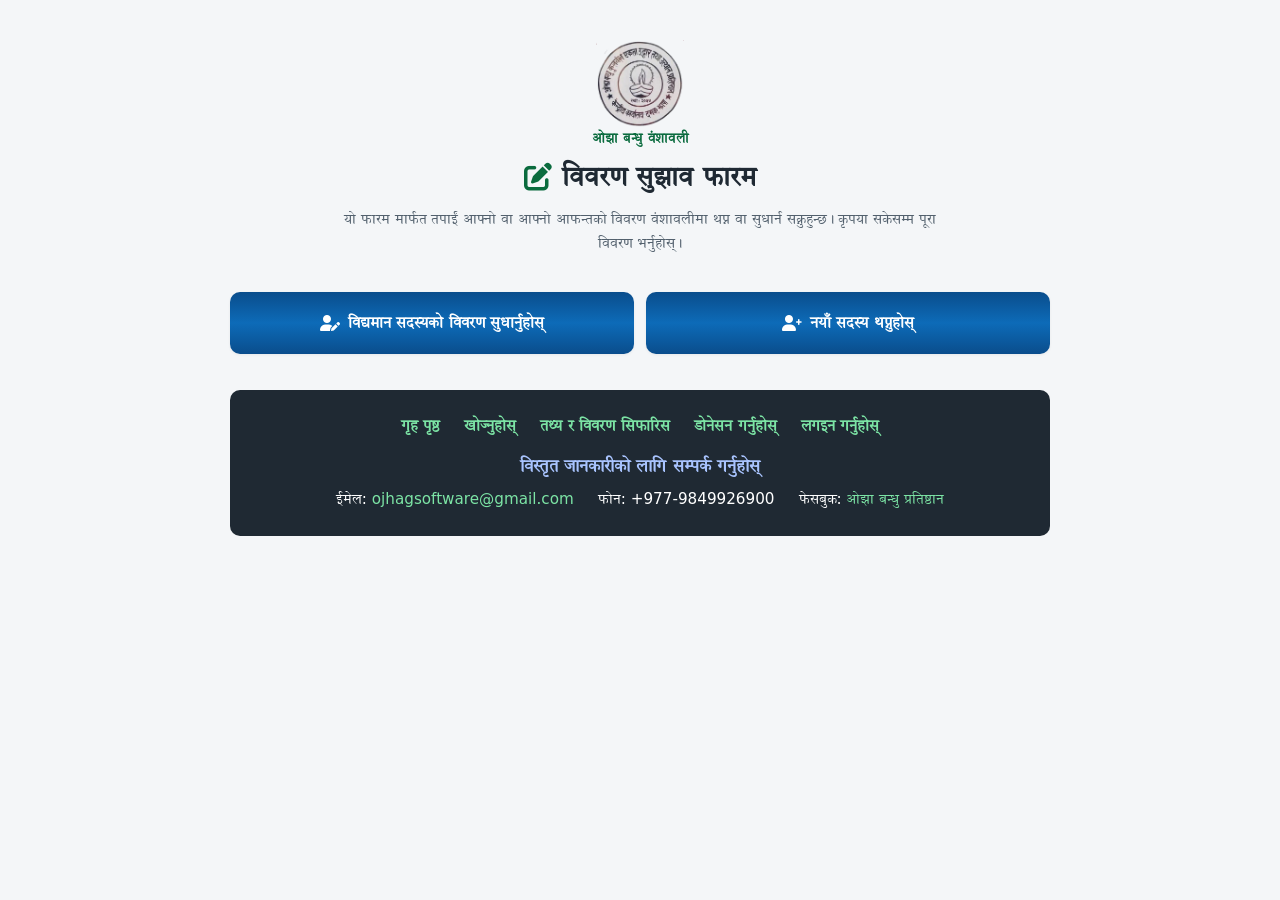
==== commit 0b293d6f: "Next Update 5" ====
--- a/RequestPage/RequestIndex.html
+++ b/RequestPage/RequestIndex.html
@@ -27,7 +27,7 @@
         </header>
 
         <!-- ============================================================
-             TOP ACTION BUTTONS — pick the flow
+             TOP ACTION BUTTONS
              ============================================================ -->
         <div id="TopActionButtons">
             <button type="button" id="btnEditExistingMember" class="action-btn action-btn-blue">
@@ -49,7 +49,6 @@
                 </button>
             </div>
 
-            <!-- Step 1: pick the member -->
             <div class="form-group" id="ExistingMemberSelectBox">
                 <label for="ExistingMemberSearch">
                     <i class="fas fa-search"></i>
@@ -84,9 +83,7 @@
                 </div>
             </div>
 
-            <!-- Step 2: the form (initially hidden until a member is picked) -->
             <form id="existingMemberForm" enctype="multipart/form-data" novalidate style="display:none;">
-                <!-- Section B: Personal Information -->
                 <div class="form-section">
                     <div class="form-section-title"><i class="fas fa-user"></i> व्यक्तिगत जानकारी</div>
 
@@ -128,7 +125,6 @@
                     </div>
                 </div>
 
-                <!-- Section C: Family Information -->
                 <div class="form-section">
                     <div class="form-section-title"><i class="fas fa-users"></i> पारिवारिक जानकारी</div>
 
@@ -163,7 +159,6 @@
                     </div>
                 </div>
 
-                <!-- Section D: Contact -->
                 <div class="form-section">
                     <div class="form-section-title"><i class="fas fa-address-book"></i> सम्पर्क तथा ठेगाना</div>
 
@@ -185,7 +180,6 @@
                     </div>
                 </div>
 
-                <!-- Section E: Work & Education -->
                 <div class="form-section">
                     <div class="form-section-title"><i class="fas fa-briefcase"></i> पेशा तथा शिक्षा</div>
 
@@ -200,7 +194,6 @@
                     </div>
                 </div>
 
-                <!-- Section F: Narrative -->
                 <div class="form-section">
                     <div class="form-section-title"><i class="fas fa-book-open"></i> थप विवरण</div>
 
@@ -220,7 +213,6 @@
                     </div>
                 </div>
 
-                <!-- Section G: Photo -->
                 <div class="form-section">
                     <div class="form-section-title"><i class="fas fa-image"></i> फोटो</div>
                     <div class="form-group">
@@ -239,7 +231,6 @@
                     </div>
                 </div>
 
-                <!-- Consent -->
                 <div class="form-group consent-box">
                     <label class="consent-label">
                         <input type="checkbox" id="exConsentCheck" />
@@ -269,7 +260,6 @@
                 </button>
             </div>
 
-            <!-- Step 1: connected relation + connected member -->
             <div class="form-group" id="NewConnectedRelationBox">
                 <label for="newConnectedRelation">
                     <i class="fas fa-link"></i> नयाँ सदस्य कोसँग जोडिएको छ?
@@ -321,7 +311,6 @@
                 </div>
             </div>
 
-            <!-- Step 2: the form (only shown after relation + connected member are chosen) -->
             <form id="newMemberForm" enctype="multipart/form-data" novalidate style="display:none;">
                 <div class="form-section">
                     <div class="form-section-title"><i class="fas fa-user"></i> व्यक्तिगत जानकारी</div>
@@ -341,12 +330,28 @@
                             <span class="required-badge">आवश्यक</span>
                         </label>
                         <select id="newGender">
+                            <option value="">छान्नुहोस्</option>
                             <option value="M">पुरुष</option>
                             <option value="F">महिला</option>
                             <option value="N">अन्य</option>
                         </select>
                     </div>
 
+                    <!-- ✅ Dynamic Family Position Dropdown (only shown when relation is बाबुसँग) -->
+                    <div class="form-group" id="FamilyPositionGroup" style="display:none;">
+                        <label for="FamilyPositionDropdown">
+                            <i class="fas fa-sort-numeric-up"></i>
+                            <span id="familyPositionLabel">कुन छोरा/छोरी?</span>
+                            <span class="required-badge">आवश्यक</span>
+                        </label>
+                        <select id="FamilyPositionDropdown">
+                            <option value="">छान्नुहोस्</option>
+                        </select>
+                        <div class="helper-text" id="familyPositionHelper">
+                            कृपया पहिले माथि लिङ्ग छान्नुहोस्।
+                        </div>
+                    </div>
+
                     <div class="form-group">
                         <label for="newDob"><i class="fas fa-calendar-alt"></i> जन्म मिति (बि.सं.) <span class="optional-badge">ऐच्छिक</span></label>
                         <input type="text" id="newDob" />
@@ -389,6 +394,9 @@
                     <div class="form-group">
                         <label for="newPosition"><i class="fas fa-sort-numeric-up"></i> परिवारमा स्थान <span class="optional-badge">ऐच्छिक</span></label>
                         <input type="text" id="newPosition" />
+                        <div class="helper-text" id="newPositionHelper" style="display:none;">
+                            यो माथिको छोरा/छोरी छनौटबाट स्वतः भरिन्छ।
+                        </div>
                     </div>
                 </div>
 
@@ -483,7 +491,7 @@
         </section>
 
         <!-- ============================================================
-             SUCCESS PANEL (shared)
+             SUCCESS PANEL
              ============================================================ -->
         <div id="SuccessPanel" style="display:none;">
             <div class="success-icon"><i class="fas fa-check-circle"></i></div>
@@ -514,6 +522,7 @@
                 <a href="../index.html">गृह पृष्ठ</a>
                 <a href="../SearchPage/SearchIndex.html">खोज्नुहोस्</a>
                 <a href="../RequestPage/RequestIndex.html">तथ्य र विवरण सिफारिस</a>
+                <a href="../DonationPage/DonationIndex.html">डोनेसन गर्नुहोस्</a>
                 <a href="../AdminPage/LoginPage/LoginIndex.html">लगइन गर्नुहोस्</a>
             </div>
             <div id="FooterHeading">विस्तृत जानकारीको लागि सम्पर्क गर्नुहोस्</div>
@@ -525,9 +534,7 @@
         </footer>
     </div>
 
-    <!-- ============================================================
-         CROP MODAL (shared)
-         ============================================================ -->
+    <!-- CROP MODAL -->
     <div id="cropModal" class="crop-modal" style="display:none;"
          role="dialog" aria-modal="true" aria-labelledby="cropModalTitle">
         <div class="crop-modal-content">
--- a/RequestPage/RequestStyle.css
+++ b/RequestPage/RequestStyle.css
@@ -1036,6 +1036,33 @@
     flex-direction: column;
     width: 100%;
 }
+/* ============================================================
+   FAMILY POSITION DROPDOWN — animated appearance
+   ============================================================ */
+#FamilyPositionGroup {
+    animation: familyPosFadeIn 0.25s ease;
+}
+@keyframes familyPosFadeIn {
+    from { opacity: 0; transform: translateY(-4px); }
+    to   { opacity: 1; transform: translateY(0); }
+}
+#FamilyPositionGroup.highlight {
+    border-color: var(--accent);
+    background: var(--accent-soft);
+    box-shadow: 0 0 0 3px var(--focus-ring);
+}
+#FamilyPositionGroup select:disabled {
+    background: var(--bg-section-soft);
+    color: var(--text-soft);
+    cursor: not-allowed;
+    opacity: 0.75;
+}
+#newPositionHelper {
+    color: var(--accent-dark);
+    font-weight: var(--fw-semibold);
+    font-size: 0.82rem;
+    margin-top: 0.15rem;
+}
 
 /* ============================================================
    RESPONSIVE
